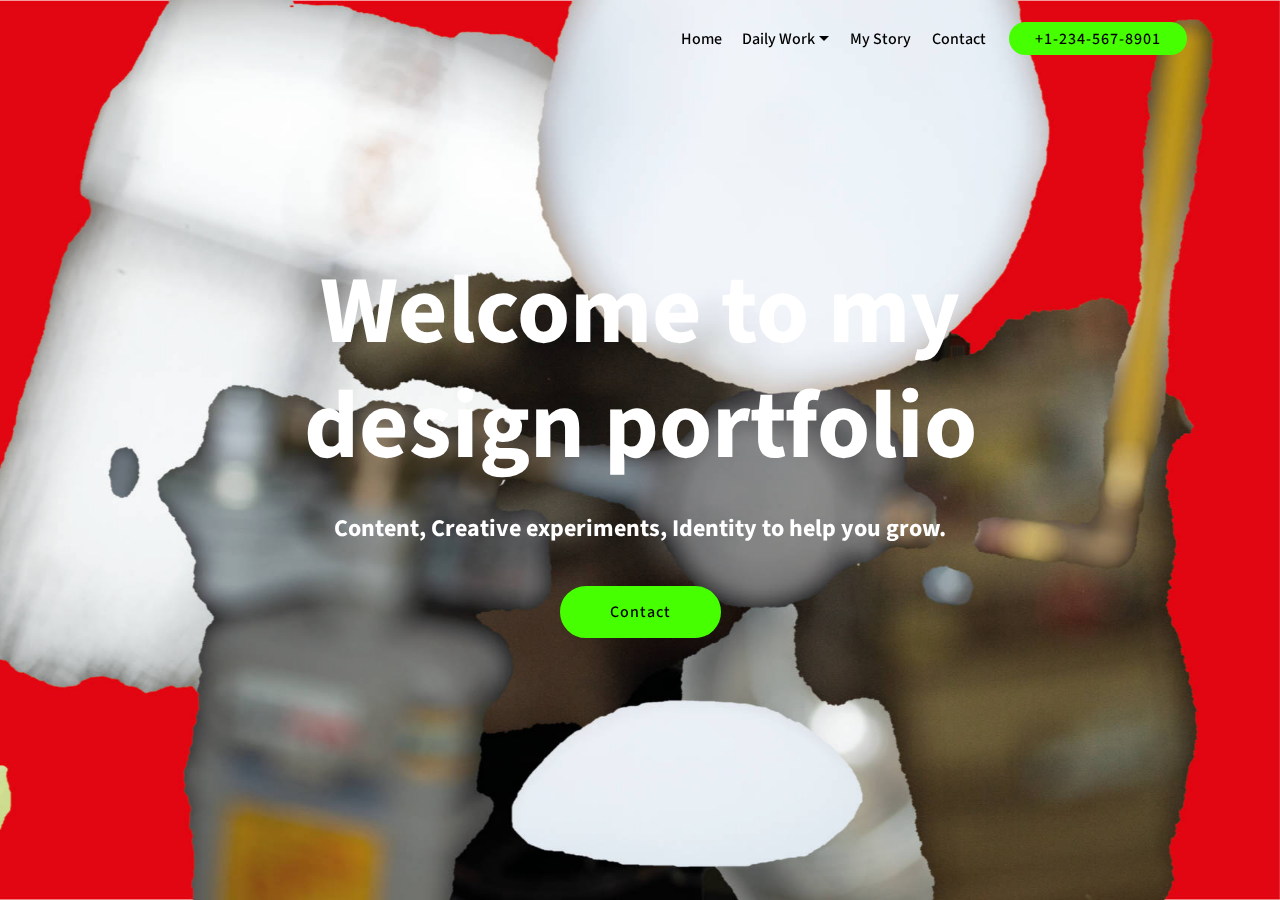
==== index.html @ eb0213bf "create github pages" ====
<!DOCTYPE html>
<html >
<head>
  <!-- Site made with Mobirise Website Builder v4.9.3, https://mobirise.com -->
  <meta charset="UTF-8">
  <meta http-equiv="X-UA-Compatible" content="IE=edge">
  <meta name="generator" content="Mobirise v4.9.3, mobirise.com">
  <meta name="viewport" content="width=device-width, initial-scale=1, minimum-scale=1">
  <link rel="shortcut icon" href="assets/images/logo2.png" type="image/x-icon">
  <meta name="description" content="">
  <title>Home</title>
  <link rel="stylesheet" href="assets/web/assets/mobirise-icons/mobirise-icons.css">
  <link rel="stylesheet" href="assets/tether/tether.min.css">
  <link rel="stylesheet" href="assets/bootstrap/css/bootstrap.min.css">
  <link rel="stylesheet" href="assets/bootstrap/css/bootstrap-grid.min.css">
  <link rel="stylesheet" href="assets/bootstrap/css/bootstrap-reboot.min.css">
  <link rel="stylesheet" href="assets/dropdown/css/style.css">
  <link rel="stylesheet" href="assets/gdpr-plugin/gdpr-styles.css">
  <link rel="stylesheet" href="assets/theme/css/style.css">
  <link rel="stylesheet" href="assets/mobirise/css/mbr-additional.css" type="text/css">
  
  
  
</head>
<body>

<!-- Google Analytics -->
<!-- Global site tag (gtag.js) - Google Analytics -->
<script async src="https://www.googletagmanager.com/gtag/js?id=UA-135306387-1"></script>
<script>
  window.dataLayer = window.dataLayer || [];
  function gtag(){dataLayer.push(arguments);}
  gtag('js', new Date());

  gtag('config', 'UA-135306387-1');
</script>

<!-- /Google Analytics -->


  <section class="menu cid-rhWW0DBLF9" once="menu" id="menu2-0">

    

    <nav class="navbar navbar-expand beta-menu navbar-dropdown align-items-center navbar-fixed-top navbar-toggleable-sm bg-color transparent">
        <button class="navbar-toggler navbar-toggler-right" type="button" data-toggle="collapse" data-target="#navbarSupportedContent" aria-controls="navbarSupportedContent" aria-expanded="false" aria-label="Toggle navigation">
            <div class="hamburger">
                <span></span>
                <span></span>
                <span></span>
                <span></span>
            </div>
        </button>
        <div class="menu-logo">
            <div class="navbar-brand">
                
                
            </div>
        </div>
        <div class="collapse navbar-collapse" id="navbarSupportedContent">
            <ul class="navbar-nav nav-dropdown navbar-nav-top-padding" data-app-modern-menu="true"><li class="nav-item"><a class="nav-link link text-black display-7" href="index.html">Home</a></li><li class="nav-item dropdown">
                    <a class="nav-link link text-black dropdown-toggle display-7" href="https://mobirise.co" data-toggle="dropdown-submenu" aria-expanded="false">
                        Daily Work</a><div class="dropdown-menu"><a class="text-black dropdown-item display-7" href="poster.html">Poster</a><a class="text-black dropdown-item display-7" href="https://mobirise.co">Identity<br></a><a class="text-black dropdown-item display-7" href="https://mobirise.co">Typography<br></a><a class="text-black dropdown-item display-7" href="https://mobirise.co">Photography<br></a><a class="text-black dropdown-item display-7" href="https://mobirise.co">Layout<br></a></div>
                </li>
                <li class="nav-item">
                    <a class="nav-link link text-black display-7" href="page3.html">My Story</a>
                </li><li class="nav-item"><a class="nav-link link text-black display-7" href="https://mobirise.co">
                        Contact</a></li></ul>
            <div class="navbar-buttons mbr-section-btn"><a class="btn btn-sm btn-primary display-4" href="tel:+1-234-567-8901">
                    
                    +1-234-567-8901
                </a></div>
        </div>
    </nav>
</section>

<section class="engine"><a href="https://mobirise.info/l">free web templates</a></section><section class="cid-rhWW3cuciW mbr-fullscreen mbr-parallax-background" id="header2-1">

    

    

    <div class="container align-center">
        <div class="row justify-content-md-center">
            <div class="mbr-white col-md-10">
                <h1 class="mbr-section-title mbr-bold pb-3 mbr-fonts-style display-1">
                    Welcome to my design portfolio</h1>
                
                <p class="mbr-text pb-3 mbr-fonts-style display-5"><strong>Content, Creative experiments, Identity to help you grow.</strong></p>
                <div class="mbr-section-btn"><a class="btn btn-md btn-primary display-4" href="https://mobirise.co">Contact<br></a></div>
            </div>
        </div>
    </div>
    
</section>


  <script src="assets/web/assets/jquery/jquery.min.js"></script>
  <script src="assets/popper/popper.min.js"></script>
  <script src="assets/tether/tether.min.js"></script>
  <script src="assets/bootstrap/js/bootstrap.min.js"></script>
  <script src="assets/smoothscroll/smooth-scroll.js"></script>
  <script src="assets/cookies-alert-plugin/cookies-alert-core.js"></script>
  <script src="assets/cookies-alert-plugin/cookies-alert-script.js"></script>
  <script src="assets/dropdown/js/script.min.js"></script>
  <script src="assets/touchswipe/jquery.touch-swipe.min.js"></script>
  <script src="assets/parallax/jarallax.min.js"></script>
  <script src="assets/theme/js/script.js"></script>
  
  
<input name="cookieData" type="hidden" data-cookie-text="We use cookies to give you the best experience. Read our <a href='privacy.html'>cookie policy</a>.">
  </body>
</html>
---- assets/web/assets/mobirise-icons/mobirise-icons.css ----
@font-face {
  font-family: 'MobiriseIcons';
  src:  url('mobirise-icons.eot?spat4u');
  src:  url('mobirise-icons.eot?spat4u#iefix') format('embedded-opentype'),
    url('mobirise-icons.ttf?spat4u') format('truetype'),
    url('mobirise-icons.woff?spat4u') format('woff'),
    url('mobirise-icons.svg?spat4u#MobiriseIcons') format('svg');
  font-weight: normal;
  font-style: normal;
}

[class^="mbri-"], [class*=" mbri-"] {
  /* use !important to prevent issues with browser extensions that change fonts */
  font-family: MobiriseIcons !important;
  speak: none;
  font-style: normal;
  font-weight: normal;
  font-variant: normal;
  text-transform: none;
  line-height: 1;

  /* Better Font Rendering =========== */
  -webkit-font-smoothing: antialiased;
  -moz-osx-font-smoothing: grayscale;
}

.mbri-add-submenu:before {
  content: "\e900";
}
.mbri-alert:before {
  content: "\e901";
}
.mbri-align-center:before {
  content: "\e902";
}
.mbri-align-justify:before {
  content: "\e903";
}
.mbri-align-left:before {
  content: "\e904";
}
.mbri-align-right:before {
  content: "\e905";
}
.mbri-android:before {
  content: "\e906";
}
.mbri-apple:before {
  content: "\e907";
}
.mbri-arrow-down:before {
  content: "\e908";
}
.mbri-arrow-next:before {
  content: "\e909";
}
.mbri-arrow-prev:before {
  content: "\e90a";
}
.mbri-arrow-up:before {
  content: "\e90b";
}
.mbri-bold:before {
  content: "\e90c";
}
.mbri-bookmark:before {
  content: "\e90d";
}
.mbri-bootstrap:before {
  content: "\e90e";
}
.mbri-briefcase:before {
  content: "\e90f";
}
.mbri-browse:before {
  content: "\e910";
}
.mbri-bulleted-list:before {
  content: "\e911";
}
.mbri-calendar:before {
  content: "\e912";
}
.mbri-camera:before {
  content: "\e913";
}
.mbri-cart-add:before {
  content: "\e914";
}
.mbri-cart-full:before {
  content: "\e915";
}
.mbri-cash:before {
  content: "\e916";
}
.mbri-change-style:before {
  content: "\e917";
}
.mbri-chat:before {
  content: "\e918";
}
.mbri-clock:before {
  content: "\e919";
}
.mbri-close:before {
  content: "\e91a";
}
.mbri-cloud:before {
  content: "\e91b";
}
.mbri-code:before {
  content: "\e91c";
}
.mbri-contact-form:before {
  content: "\e91d";
}
.mbri-credit-card:before {
  content: "\e91e";
}
.mbri-cursor-click:before {
  content: "\e91f";
}
.mbri-cust-feedback:before {
  content: "\e920";
}
.mbri-database:before {
  content: "\e921";
}
.mbri-delivery:before {
  content: "\e922";
}
.mbri-desktop:before {
  content: "\e923";
}
.mbri-devices:before {
  content: "\e924";
}
.mbri-down:before {
  content: "\e925";
}
.mbri-download:before {
  content: "\e989";
}
.mbri-drag-n-drop:before {
  content: "\e927";
}
.mbri-drag-n-drop2:before {
  content: "\e928";
}
.mbri-edit:before {
  content: "\e929";
}
.mbri-edit2:before {
  content: "\e92a";
}
.mbri-error:before {
  content: "\e92b";
}
.mbri-extension:before {
  content: "\e92c";
}
.mbri-features:before {
  content: "\e92d";
}
.mbri-file:before {
  content: "\e92e";
}
.mbri-flag:before {
  content: "\e92f";
}
.mbri-folder:before {
  content: "\e930";
}
.mbri-gift:before {
  content: "\e931";
}
.mbri-github:before {
  content: "\e932";
}
.mbri-globe:before {
  content: "\e933";
}
.mbri-globe-2:before {
  content: "\e934";
}
.mbri-growing-chart:before {
  content: "\e935";
}
.mbri-hearth:before {
  content: "\e936";
}
.mbri-help:before {
  content: "\e937";
}
.mbri-home:before {
  content: "\e938";
}
.mbri-hot-cup:before {
  content: "\e939";
}
.mbri-idea:before {
  content: "\e93a";
}
.mbri-image-gallery:before {
  content: "\e93b";
}
.mbri-image-slider:before {
  content: "\e93c";
}
.mbri-info:before {
  content: "\e93d";
}
.mbri-italic:before {
  content: "\e93e";
}
.mbri-key:before {
  content: "\e93f";
}
.mbri-laptop:before {
  content: "\e940";
}
.mbri-layers:before {
  content: "\e941";
}
.mbri-left-right:before {
  content: "\e942";
}
.mbri-left:before {
  content: "\e943";
}
.mbri-letter:before {
  content: "\e944";
}
.mbri-like:before {
  content: "\e945";
}
.mbri-link:before {
  content: "\e946";
}
.mbri-lock:before {
  content: "\e947";
}
.mbri-login:before {
  content: "\e948";
}
.mbri-logout:before {
  content: "\e949";
}
.mbri-magic-stick:before {
  content: "\e94a";
}
.mbri-map-pin:before {
  content: "\e94b";
}
.mbri-menu:before {
  content: "\e94c";
}
.mbri-mobile:before {
  content: "\e94d";
}
.mbri-mobile2:before {
  content: "\e94e";
}
.mbri-mobirise:before {
  content: "\e94f";
}
.mbri-more-horizontal:before {
  content: "\e950";
}
.mbri-more-vertical:before {
  content: "\e951";
}
.mbri-music:before {
  content: "\e952";
}
.mbri-new-file:before {
  content: "\e953";
}
.mbri-numbered-list:before {
  content: "\e954";
}
.mbri-opened-folder:before {
  content: "\e955";
}
.mbri-pages:before {
  content: "\e956";
}
.mbri-paper-plane:before {
  content: "\e957";
}
.mbri-paperclip:before {
  content: "\e958";
}
.mbri-photo:before {
  content: "\e959";
}
.mbri-photos:before {
  content: "\e95a";
}
.mbri-pin:before {
  content: "\e95b";
}
.mbri-play:before {
  content: "\e95c";
}
.mbri-plus:before {
  content: "\e95d";
}
.mbri-preview:before {
  content: "\e95e";
}
.mbri-print:before {
  content: "\e95f";
}
.mbri-protect:before {
  content: "\e960";
}
.mbri-question:before {
  content: "\e961";
}
.mbri-quote-left:before {
  content: "\e962";
}
.mbri-quote-right:before {
  content: "\e963";
}
.mbri-refresh:before {
  content: "\e964";
}
.mbri-responsive:before {
  content: "\e965";
}
.mbri-right:before {
  content: "\e966";
}
.mbri-rocket:before {
  content: "\e967";
}
.mbri-sad-face:before {
  content: "\e968";
}
.mbri-sale:before {
  content: "\e969";
}
.mbri-save:before {
  content: "\e96a";
}
.mbri-search:before {
  content: "\e96b";
}
.mbri-setting:before {
  content: "\e96c";
}
.mbri-setting2:before {
  content: "\e96d";
}
.mbri-setting3:before {
  content: "\e96e";
}
.mbri-share:before {
  content: "\e96f";
}
.mbri-shopping-bag:before {
  content: "\e970";
}
.mbri-shopping-basket:before {
  content: "\e971";
}
.mbri-shopping-cart:before {
  content: "\e972";
}
.mbri-sites:before {
  content: "\e973";
}
.mbri-smile-face:before {
  content: "\e974";
}
.mbri-speed:before {
  content: "\e975";
}
.mbri-star:before {
  content: "\e976";
}
.mbri-success:before {
  content: "\e977";
}
.mbri-sun:before {
  content: "\e978";
}
.mbri-sun2:before {
  content: "\e979";
}
.mbri-tablet:before {
  content: "\e97a";
}
.mbri-tablet-vertical:before {
  content: "\e97b";
}
.mbri-target:before {
  content: "\e97c";
}
.mbri-timer:before {
  content: "\e97d";
}
.mbri-to-ftp:before {
  content: "\e97e";
}
.mbri-to-local-drive:before {
  content: "\e97f";
}
.mbri-touch-swipe:before {
  content: "\e980";
}
.mbri-touch:before {
  content: "\e981";
}
.mbri-trash:before {
  content: "\e982";
}
.mbri-underline:before {
  content: "\e983";
}
.mbri-unlink:before {
  content: "\e984";
}
.mbri-unlock:before {
  content: "\e985";
}
.mbri-up-down:before {
  content: "\e986";
}
.mbri-up:before {
  content: "\e987";
}
.mbri-update:before {
  content: "\e988";
}
.mbri-upload:before {
 content: "\e926"; 
}
.mbri-user:before {
  content: "\e98a";
}
.mbri-user2:before {
  content: "\e98b";
}
.mbri-users:before {
  content: "\e98c";
}
.mbri-video:before {
  content: "\e98d";
}
.mbri-video-play:before {
  content: "\e98e";
}
.mbri-watch:before {
  content: "\e98f";
}
.mbri-website-theme:before {
  content: "\e990";
}
.mbri-wifi:before {
  content: "\e991";
}
.mbri-windows:before {
  content: "\e992";
}
.mbri-zoom-out:before {
  content: "\e993";
}
.mbri-redo:before {
  content: "\e994";
}
.mbri-undo:before {
  content: "\e995";
}
---- assets/dropdown/css/style.css ----
.navbar-dropdown {
  left: 0;
  padding: 0;
  position: absolute;
  right: 0;
  top: 0;
  transition: all 0.45s ease;
  z-index: 1030;
  background: #282828; }
  .navbar-dropdown .navbar-logo {
    margin-right: 0.8rem;
    transition: margin 0.3s ease-in-out;
    vertical-align: middle; }
    .navbar-dropdown .navbar-logo img {
      height: 3.125rem;
      transition: all 0.3s ease-in-out; }
    .navbar-dropdown .navbar-logo.mbr-iconfont {
      font-size: 3.125rem;
      line-height: 3.125rem; }
  .navbar-dropdown .navbar-caption {
    font-weight: 700;
    white-space: normal;
    vertical-align: -4px;
    line-height: 3.125rem !important; }
    .navbar-dropdown .navbar-caption, .navbar-dropdown .navbar-caption:hover {
      color: inherit;
      text-decoration: none; }
  .navbar-dropdown .mbr-iconfont + .navbar-caption {
    vertical-align: -1px; }
  .navbar-dropdown.navbar-fixed-top {
    position: fixed; }
  .navbar-dropdown .navbar-brand span {
    vertical-align: -4px; }
  .navbar-dropdown.bg-color.transparent {
    background: none; }
  .navbar-dropdown.navbar-short .navbar-brand {
    padding: 0.625rem 0; }
    .navbar-dropdown.navbar-short .navbar-brand span {
      vertical-align: -1px; }
  .navbar-dropdown.navbar-short .navbar-caption {
    line-height: 2.375rem !important;
    vertical-align: -2px; }
  .navbar-dropdown.navbar-short .navbar-logo {
    margin-right: 0.5rem; }
    .navbar-dropdown.navbar-short .navbar-logo img {
      height: 2.375rem; }
    .navbar-dropdown.navbar-short .navbar-logo.mbr-iconfont {
      font-size: 2.375rem;
      line-height: 2.375rem; }
  .navbar-dropdown.navbar-short .mbr-table-cell {
    height: 3.625rem; }
  .navbar-dropdown .navbar-close {
    left: 0.6875rem;
    position: fixed;
    top: 0.75rem;
    z-index: 1000; }
  .navbar-dropdown .hamburger-icon {
    content: "";
    display: inline-block;
    vertical-align: middle;
    width: 16px;
    -webkit-box-shadow: 0 -6px 0 1px #282828,0 0 0 1px #282828,0 6px 0 1px #282828;
    -moz-box-shadow: 0 -6px 0 1px #282828,0 0 0 1px #282828,0 6px 0 1px #282828;
    box-shadow: 0 -6px 0 1px #282828,0 0 0 1px #282828,0 6px 0 1px #282828; }

.dropdown-menu .dropdown-toggle[data-toggle="dropdown-submenu"]::after {
  border-bottom: 0.35em solid transparent;
  border-left: 0.35em solid;
  border-right: 0;
  border-top: 0.35em solid transparent;
  margin-left: 0.3rem; }

.dropdown-menu .dropdown-item:focus {
  outline: 0; }

.nav-dropdown {
  font-size: 0.75rem;
  font-weight: 500;
  height: auto !important; }
  .nav-dropdown .nav-btn {
    padding-left: 1rem; }
  .nav-dropdown .link {
    margin: .667em 1.667em;
    font-weight: 500;
    padding: 0;
    transition: color .2s ease-in-out; }
    .nav-dropdown .link.dropdown-toggle {
      margin-right: 2.583em; }
      .nav-dropdown .link.dropdown-toggle::after {
        margin-left: .25rem;
        border-top: 0.35em solid;
        border-right: 0.35em solid transparent;
        border-left: 0.35em solid transparent;
        border-bottom: 0; }
      .nav-dropdown .link.dropdown-toggle[aria-expanded="true"] {
        margin: 0;
        padding: 0.667em 3.263em  0.667em 1.667em; }
  .nav-dropdown .link::after,
  .nav-dropdown .dropdown-item::after {
    color: inherit; }
  .nav-dropdown .btn {
    font-size: 0.75rem;
    font-weight: 700;
    letter-spacing: 0;
    margin-bottom: 0;
    padding-left: 1.25rem;
    padding-right: 1.25rem; }
  .nav-dropdown .dropdown-menu {
    border-radius: 0;
    border: 0;
    left: 0;
    margin: 0;
    padding-bottom: 1.25rem;
    padding-top: 1.25rem;
    position: relative; }
  .nav-dropdown .dropdown-submenu {
    margin-left: 0.125rem;
    top: 0; }
  .nav-dropdown .dropdown-item {
    font-weight: 500;
    line-height: 2;
    padding: 0.3846em 4.615em 0.3846em 1.5385em;
    position: relative;
    transition: color .2s ease-in-out, background-color .2s ease-in-out; }
    .nav-dropdown .dropdown-item::after {
      margin-top: -0.3077em;
      position: absolute;
      right: 1.1538em;
      top: 50%; }
    .nav-dropdown .dropdown-item:focus, .nav-dropdown .dropdown-item:hover {
      background: none; }

@media (max-width: 767px) {
  .nav-dropdown.navbar-toggleable-sm {
    bottom: 0;
    display: none;
    left: 0;
    overflow-x: hidden;
    position: fixed;
    top: 0;
    transform: translateX(-100%);
    -ms-transform: translateX(-100%);
    -webkit-transform: translateX(-100%);
    width: 18.75rem;
    z-index: 999; } }
.nav-dropdown.navbar-toggleable-xl {
  bottom: 0;
  display: none;
  left: 0;
  overflow-x: hidden;
  position: fixed;
  top: 0;
  transform: translateX(-100%);
  -ms-transform: translateX(-100%);
  -webkit-transform: translateX(-100%);
  width: 18.75rem;
  z-index: 999; }

.nav-dropdown-sm {
  display: block !important;
  overflow-x: hidden;
  overflow: auto;
  padding-top: 3.875rem; }
  .nav-dropdown-sm::after {
    content: "";
    display: block;
    height: 3rem;
    width: 100%; }
  .nav-dropdown-sm.collapse.in ~ .navbar-close {
    display: block !important; }
  .nav-dropdown-sm.collapsing, .nav-dropdown-sm.collapse.in {
    transform: translateX(0);
    -ms-transform: translateX(0);
    -webkit-transform: translateX(0);
    transition: all 0.25s ease-out;
    -webkit-transition: all 0.25s ease-out;
    background: #282828; }
  .nav-dropdown-sm.collapsing[aria-expanded="false"] {
    transform: translateX(-100%);
    -ms-transform: translateX(-100%);
    -webkit-transform: translateX(-100%); }
  .nav-dropdown-sm .nav-item {
    display: block;
    margin-left: 0 !important;
    padding-left: 0; }
  .nav-dropdown-sm .link,
  .nav-dropdown-sm .dropdown-item {
    border-top: 1px dotted rgba(255, 255, 255, 0.1);
    font-size: 0.8125rem;
    line-height: 1.6;
    margin: 0 !important;
    padding: 0.875rem 2.4rem 0.875rem 1.5625rem !important;
    position: relative;
    white-space: normal; }
    .nav-dropdown-sm .link:focus, .nav-dropdown-sm .link:hover,
    .nav-dropdown-sm .dropdown-item:focus,
    .nav-dropdown-sm .dropdown-item:hover {
      background: rgba(0, 0, 0, 0.2) !important;
      color: #c0a375; }
  .nav-dropdown-sm .nav-btn {
    position: relative;
    padding: 1.5625rem 1.5625rem 0 1.5625rem; }
    .nav-dropdown-sm .nav-btn::before {
      border-top: 1px dotted rgba(255, 255, 255, 0.1);
      content: "";
      left: 0;
      position: absolute;
      top: 0;
      width: 100%; }
    .nav-dropdown-sm .nav-btn + .nav-btn {
      padding-top: 0.625rem; }
      .nav-dropdown-sm .nav-btn + .nav-btn::before {
        display: none; }
  .nav-dropdown-sm .btn {
    padding: 0.625rem 0; }
  .nav-dropdown-sm .dropdown-toggle[data-toggle="dropdown-submenu"]::after {
    margin-left: .25rem;
    border-top: 0.35em solid;
    border-right: 0.35em solid transparent;
    border-left: 0.35em solid transparent;
    border-bottom: 0; }
  .nav-dropdown-sm .dropdown-toggle[data-toggle="dropdown-submenu"][aria-expanded="true"]::after {
    border-top: 0;
    border-right: 0.35em solid transparent;
    border-left: 0.35em solid transparent;
    border-bottom: 0.35em solid; }
  .nav-dropdown-sm .dropdown-menu {
    margin: 0;
    padding: 0;
    position: relative;
    top: 0;
    left: 0;
    width: 100%;
    border: 0;
    float: none;
    border-radius: 0;
    background: none; }
  .nav-dropdown-sm .dropdown-submenu {
    left: 100%;
    margin-left: 0.125rem;
    margin-top: -1.25rem;
    top: 0; }

.navbar-toggleable-sm .nav-dropdown .dropdown-menu {
  position: absolute; }

.navbar-toggleable-sm .nav-dropdown .dropdown-submenu {
  left: 100%;
  margin-left: 0.125rem;
  margin-top: -1.25rem;
  top: 0; }

.navbar-toggleable-sm.opened .nav-dropdown .dropdown-menu {
  position: relative; }

.navbar-toggleable-sm.opened .nav-dropdown .dropdown-submenu {
  left: 0;
  margin-left: 00rem;
  margin-top: 0rem;
  top: 0; }

.is-builder .nav-dropdown.collapsing {
  transition: none !important; }

/*# sourceMappingURL=style.css.map */
---- assets/gdpr-plugin/gdpr-styles.css ----
.gdpr-block {
    padding: 10px 0;
    font-size: 14px;
    display: block;
    text-align: center;
}
.gdpr-block.covert {
	display: none;
}
.gdpr-block label input {
    width: 15px;
    margin-right: 10px;
    vertical-align: middle;
}
.gdpr-block label {
    color: #a7a7a7;
    vertical-align: middle;
    user-select: none;
    margin-bottom: 0;
    display: inline;
}
---- assets/theme/css/style.css ----
/*!
 * Mobirise v4 theme (https://mobirise.com/)
 * Copyright 2017 Mobirise
 */
section {
  background-color: #eeeeee; }

section,
.container,
.container-fluid {
  position: relative;
  word-wrap: break-word; }

a.mbr-iconfont:hover {
  text-decoration: none; }

.article .lead p, .article .lead ul, .article .lead ol, .article .lead pre, .article .lead blockquote {
  margin-bottom: 0; }

a {
  font-style: normal;
  font-weight: 400;
  cursor: pointer; }
  a, a:hover {
    text-decoration: none; }

figure {
  margin-bottom: 0; }

body {
  color: #232323; }

h1, h2, h3, h4, h5, h6,
.h1, .h2, .h3, .h4, .h5, .h6,
.display-1, .display-2, .display-3, .display-4 {
  line-height: 1;
  word-break: break-word;
  word-wrap: break-word; }

b, strong {
  font-weight: bold; }

blockquote {
  padding: 10px 0 10px 20px;
  position: relative;
  border-left: 2px solid;
  border-color: #ff3366; }

input:-webkit-autofill, input:-webkit-autofill:hover, input:-webkit-autofill:focus, input:-webkit-autofill:active {
  transition-delay: 9999s;
  transition-property: background-color, color; }

textarea[type="hidden"] {
  display: none; }

body {
  position: relative; }

section {
  background-position: 50% 50%;
  background-repeat: no-repeat;
  background-size: cover; }
  section .mbr-background-video,
  section .mbr-background-video-preview {
    position: absolute;
    bottom: 0;
    left: 0;
    right: 0;
    top: 0; }

.hidden {
  visibility: hidden; }

.mbr-z-index20 {
  z-index: 20; }

/*! Base colors */
.mbr-white {
  color: #ffffff; }

.mbr-black {
  color: #000000; }

.mbr-bg-white {
  background-color: #ffffff; }

.mbr-bg-black {
  background-color: #000000; }

/*! Text-aligns */
.align-left {
  text-align: left; }

.align-center {
  text-align: center; }

.align-right {
  text-align: right; }

@media (max-width: 767px) {
  .align-left, .align-center, .align-right, .mbr-section-btn, .mbr-section-title {
    text-align: center; } }
/*! Font-weight  */
.mbr-light {
  font-weight: 300; }

.mbr-regular {
  font-weight: 400; }

.mbr-semibold {
  font-weight: 500; }

.mbr-bold {
  font-weight: 700; }

/*! Media  */
.media-size-item {
  -webkit-flex: 1 1 auto;
  -moz-flex: 1 1 auto;
  -ms-flex: 1 1 auto;
  -o-flex: 1 1 auto;
  flex: 1 1 auto; }

.media-content {
  -webkit-flex-basis: 100%;
  flex-basis: 100%; }

.media-container-row {
  display: -ms-flexbox;
  display: -webkit-flex;
  display: flex;
  -webkit-flex-direction: row;
  -ms-flex-direction: row;
  flex-direction: row;
  -webkit-flex-wrap: wrap;
  -ms-flex-wrap: wrap;
  flex-wrap: wrap;
  -webkit-justify-content: center;
  -ms-flex-pack: center;
  justify-content: center;
  -webkit-align-content: center;
  -ms-flex-line-pack: center;
  align-content: center;
  -webkit-align-items: start;
  -ms-flex-align: start;
  align-items: start; }
  .media-container-row .media-size-item {
    width: 400px; }

.media-container-column {
  display: -ms-flexbox;
  display: -webkit-flex;
  display: flex;
  -webkit-flex-direction: column;
  -ms-flex-direction: column;
  flex-direction: column;
  -webkit-flex-wrap: wrap;
  -ms-flex-wrap: wrap;
  flex-wrap: wrap;
  -webkit-justify-content: center;
  -ms-flex-pack: center;
  justify-content: center;
  -webkit-align-content: center;
  -ms-flex-line-pack: center;
  align-content: center;
  -webkit-align-items: stretch;
  -ms-flex-align: stretch;
  align-items: stretch; }
  .media-container-column > * {
    width: 100%; }

@media (min-width: 992px) {
  .media-container-row {
    -webkit-flex-wrap: nowrap;
    -ms-flex-wrap: nowrap;
    flex-wrap: nowrap; } }
figure {
  overflow: hidden; }

figure[mbr-media-size] {
  transition: width 0.1s; }

.mbr-figure img, .mbr-figure iframe {
  display: block;
  width: 100%; }

.card {
  background-color: transparent;
  border: none; }

.card-img {
  text-align: center;
  flex-shrink: 0;
  -webkit-flex-shrink: 0; }

.media {
  max-width: 100%;
  margin: 0 auto; }

.mbr-figure {
  -ms-flex-item-align: center;
  -ms-grid-row-align: center;
  -webkit-align-self: center;
  align-self: center; }

.media-container > div {
  max-width: 100%; }

.mbr-figure img, .card-img img {
  width: 100%; }

@media (max-width: 991px) {
  .media-size-item {
    width: auto !important; }

  .media {
    width: auto; }

  .mbr-figure {
    width: 100% !important; } }
/*! Buttons */
.mbr-section-btn {
  margin-left: -.25rem;
  margin-right: -.25rem;
  font-size: 0; }

nav .mbr-section-btn {
  margin-left: 0rem;
  margin-right: 0rem; }

/*! Btn icon margin */
.btn .mbr-iconfont, .btn.btn-sm .mbr-iconfont {
  cursor: pointer;
  margin-right: 0.5rem; }

.btn.btn-md .mbr-iconfont, .btn.btn-md .mbr-iconfont {
  margin-right: 0.8rem; }

.mbr-regular {
  font-weight: 400; }

.mbr-semibold {
  font-weight: 500; }

.mbr-bold {
  font-weight: 700; }

[type="submit"] {
  -webkit-appearance: none; }

/*! Full-screen */
.mbr-fullscreen .mbr-overlay {
  min-height: 100vh; }

.mbr-fullscreen {
  display: flex;
  display: -webkit-flex;
  display: -moz-flex;
  display: -ms-flex;
  display: -o-flex;
  align-items: center;
  -webkit-align-items: center;
  min-height: 100vh;
  padding-top: 3rem;
  padding-bottom: 3rem; }

/*! Map */
.map {
  height: 25rem;
  position: relative; }
  .map iframe {
    width: 100%;
    height: 100%; }

/* Form */
.form-asterisk {
  font-family: initial;
  position: absolute;
  top: -2px;
  font-weight: normal; }

/*! Scroll to top arrow */
.mbr-arrow-up {
  bottom: 25px;
  right: 90px;
  position: fixed;
  text-align: right;
  z-index: 5000;
  color: #ffffff;
  font-size: 32px;
  transform: rotate(180deg);
  -webkit-transform: rotate(180deg); }

.mbr-arrow-up a {
  background: rgba(0, 0, 0, 0.2);
  border-radius: 3px;
  color: #fff;
  display: inline-block;
  height: 60px;
  width: 60px;
  outline-style: none !important;
  position: relative;
  text-decoration: none;
  transition: all .3s ease-in-out;
  cursor: pointer;
  text-align: center; }
  .mbr-arrow-up a:hover {
    background-color: rgba(0, 0, 0, 0.4); }
  .mbr-arrow-up a i {
    line-height: 60px; }

.mbr-arrow-up-icon {
  display: block;
  color: #fff; }

.mbr-arrow-up-icon::before {
  content: "\203a";
  display: inline-block;
  font-family: serif;
  font-size: 32px;
  line-height: 1;
  font-style: normal;
  position: relative;
  top: 6px;
  left: -4px;
  -webkit-transform: rotate(-90deg);
  transform: rotate(-90deg); }

/*! Arrow Down */
.mbr-arrow {
  position: absolute;
  bottom: 45px;
  left: 50%;
  width: 60px;
  height: 60px;
  cursor: pointer;
  background-color: rgba(80, 80, 80, 0.5);
  border-radius: 50%;
  -webkit-transform: translateX(-50%);
  transform: translateX(-50%); }
  .mbr-arrow > a {
    display: inline-block;
    text-decoration: none;
    outline-style: none;
    -webkit-animation: arrowdown 1.7s ease-in-out infinite;
    animation: arrowdown 1.7s ease-in-out infinite; }
    .mbr-arrow > a > i {
      position: absolute;
      top: -2px;
      left: 15px;
      font-size: 2rem; }

@keyframes arrowdown {
  0% {
    transform: translateY(0px);
    -webkit-transform: translateY(0px); }
  50% {
    transform: translateY(-5px);
    -webkit-transform: translateY(-5px); }
  100% {
    transform: translateY(0px);
    -webkit-transform: translateY(0px); } }
@-webkit-keyframes arrowdown {
  0% {
    transform: translateY(0px);
    -webkit-transform: translateY(0px); }
  50% {
    transform: translateY(-5px);
    -webkit-transform: translateY(-5px); }
  100% {
    transform: translateY(0px);
    -webkit-transform: translateY(0px); } }
@media (max-width: 500px) {
  .mbr-arrow-up {
    left: 50%;
    right: auto;
    transform: translateX(-50%) rotate(180deg);
    -webkit-transform: translateX(-50%) rotate(180deg); } }
/*Gradients animation*/
@keyframes gradient-animation {
  from {
    background-position: 0% 100%;
    animation-timing-function: ease-in-out; }
  to {
    background-position: 100% 0%;
    animation-timing-function: ease-in-out; } }
@-webkit-keyframes gradient-animation {
  from {
    background-position: 0% 100%;
    animation-timing-function: ease-in-out; }
  to {
    background-position: 100% 0%;
    animation-timing-function: ease-in-out; } }
.bg-gradient {
  background-size: 200% 200%;
  animation: gradient-animation 5s infinite alternate;
  -webkit-animation: gradient-animation 5s infinite alternate; }

.menu .navbar-brand {
  display: -webkit-flex; }
  .menu .navbar-brand span {
    display: flex;
    display: -webkit-flex; }
  .menu .navbar-brand .navbar-caption-wrap {
    display: -webkit-flex; }
  .menu .navbar-brand .navbar-logo img {
    display: -webkit-flex; }
@media (min-width: 768px) and (max-width: 991px) {
  .menu .navbar-toggleable-sm .navbar-nav {
    display: -webkit-box;
    display: -webkit-flex;
    display: -ms-flexbox; } }
@media (min-width: 992px) {
  .menu .navbar-nav.nav-dropdown {
    display: -webkit-flex; }
  .menu .navbar-toggleable-sm .navbar-collapse {
    display: -webkit-flex !important; } }
@media (max-width: 767px) {
  .menu .navbar-collapse {
    overflow-y: auto;
    max-height: 80vh; }
  .menu .dropdown-menu {
    max-height: 60vh;
    overflow-y: auto; } }

.navbar {
  display: -webkit-flex;
  -webkit-flex-wrap: wrap;
  -webkit-align-items: center;
  -webkit-justify-content: space-between; }

.navbar-collapse {
  -webkit-flex-basis: 100%;
  -webkit-flex-grow: 1;
  -webkit-align-items: center; }

.nav-dropdown .link {
  padding: .667em 1.667em !important;
  margin: 0 !important; }

.nav {
  display: -webkit-flex;
  -webkit-flex-wrap: wrap; }

.row {
  display: -webkit-flex;
  -webkit-flex-wrap: wrap; }

.justify-content-center {
  -webkit-justify-content: center; }

.form-inline {
  display: -webkit-flex;
  -webkit-flex-flow: row wrap;
  -webkit-align-items: center; }

.card-wrapper {
  -webkit-flex: 1; }

.carousel-control {
  z-index: 10;
  display: -webkit-flex;
  -webkit-align-items: center;
  -webkit-justify-content: center; }

.carousel-controls {
  display: -webkit-flex; }

.media {
  display: -webkit-flex; }

/*# sourceMappingURL=style.css.map */
.engine {
	position: absolute;
	text-indent: -2400px;
	text-align: center;
	padding: 0;
	top: 0;
	left: -2400px;
}
---- assets/mobirise/css/mbr-additional.css ----
@import url(https://fonts.googleapis.com/css?family=Source+Sans+Pro:200,200i,300,300i,400,400i,600,600i,700,700i,900,900i);





body {
  font-style: normal;
  line-height: 1.5;
}
.mbr-section-title {
  font-style: normal;
  line-height: 1.2;
}
.mbr-section-subtitle {
  line-height: 1.3;
}
.mbr-text {
  font-style: normal;
  line-height: 1.6;
}
.display-1 {
  font-family: 'Source Sans Pro', sans-serif;
  font-size: 6rem;
}
.display-1 > .mbr-iconfont {
  font-size: 9.6rem;
}
.display-2 {
  font-family: 'Source Sans Pro', sans-serif;
  font-size: 3rem;
}
.display-2 > .mbr-iconfont {
  font-size: 4.8rem;
}
.display-4 {
  font-family: 'Source Sans Pro', sans-serif;
  font-size: 1rem;
}
.display-4 > .mbr-iconfont {
  font-size: 1.6rem;
}
.display-5 {
  font-family: 'Source Sans Pro', sans-serif;
  font-size: 1.5rem;
}
.display-5 > .mbr-iconfont {
  font-size: 2.4rem;
}
.display-7 {
  font-family: 'Source Sans Pro', sans-serif;
  font-size: 1rem;
}
.display-7 > .mbr-iconfont {
  font-size: 1.6rem;
}
/* ---- Fluid typography for mobile devices ---- */
/* 1.4 - font scale ratio ( bootstrap == 1.42857 ) */
/* 100vw - current viewport width */
/* (48 - 20)  48 == 48rem == 768px, 20 == 20rem == 320px(minimal supported viewport) */
/* 0.65 - min scale variable, may vary */
@media (max-width: 768px) {
  .display-1 {
    font-size: 4.8rem;
    font-size: calc( 2.75rem + (6 - 2.75) * ((100vw - 20rem) / (48 - 20)));
    line-height: calc( 1.4 * (2.75rem + (6 - 2.75) * ((100vw - 20rem) / (48 - 20))));
  }
  .display-2 {
    font-size: 2.4rem;
    font-size: calc( 1.7rem + (3 - 1.7) * ((100vw - 20rem) / (48 - 20)));
    line-height: calc( 1.4 * (1.7rem + (3 - 1.7) * ((100vw - 20rem) / (48 - 20))));
  }
  .display-4 {
    font-size: 0.8rem;
    font-size: calc( 1rem + (1 - 1) * ((100vw - 20rem) / (48 - 20)));
    line-height: calc( 1.4 * (1rem + (1 - 1) * ((100vw - 20rem) / (48 - 20))));
  }
  .display-5 {
    font-size: 1.2rem;
    font-size: calc( 1.175rem + (1.5 - 1.175) * ((100vw - 20rem) / (48 - 20)));
    line-height: calc( 1.4 * (1.175rem + (1.5 - 1.175) * ((100vw - 20rem) / (48 - 20))));
  }
}
/* Buttons */
.btn {
  font-weight: 500;
  border-width: 2px;
  font-style: normal;
  letter-spacing: 1px;
  margin: .4rem .8rem;
  white-space: normal;
  -webkit-transition: all 0.3s ease-in-out;
  -moz-transition: all 0.3s ease-in-out;
  transition: all 0.3s ease-in-out;
  display: inline-flex;
  align-items: center;
  justify-content: center;
  word-break: break-word;
  -webkit-align-items: center;
  -webkit-justify-content: center;
  display: -webkit-inline-flex;
  padding: 1rem 3rem;
  border-radius: 3px;
}
.btn-sm {
  font-weight: 500;
  letter-spacing: 1px;
  -webkit-transition: all 0.3s ease-in-out;
  -moz-transition: all 0.3s ease-in-out;
  transition: all 0.3s ease-in-out;
  padding: 0.6rem 1.5rem;
  border-radius: 3px;
}
.btn-md {
  font-weight: 500;
  letter-spacing: 1px;
  margin: .4rem .8rem !important;
  -webkit-transition: all 0.3s ease-in-out;
  -moz-transition: all 0.3s ease-in-out;
  transition: all 0.3s ease-in-out;
  padding: 1rem 3rem;
  border-radius: 3px;
}
.btn-lg {
  font-weight: 500;
  letter-spacing: 1px;
  margin: .4rem .8rem !important;
  -webkit-transition: all 0.3s ease-in-out;
  -moz-transition: all 0.3s ease-in-out;
  transition: all 0.3s ease-in-out;
  padding: 1.2rem 3.2rem;
  border-radius: 3px;
}
.bg-primary {
  background-color: #46ff00 !important;
}
.bg-success {
  background-color: #f7ed4a !important;
}
.bg-info {
  background-color: #82786e !important;
}
.bg-warning {
  background-color: #879a9f !important;
}
.bg-danger {
  background-color: #b1a374 !important;
}
.btn-primary,
.btn-primary:active {
  background-color: #46ff00 !important;
  border-color: #46ff00 !important;
  color: #000000 !important;
}
.btn-primary:hover,
.btn-primary:focus,
.btn-primary.focus,
.btn-primary.active {
  color: #000000 !important;
  background-color: #31b300 !important;
  border-color: #31b300 !important;
}
.btn-primary.disabled,
.btn-primary:disabled {
  color: #000000 !important;
  background-color: #31b300 !important;
  border-color: #31b300 !important;
}
.btn-secondary,
.btn-secondary:active {
  background-color: #ff3366 !important;
  border-color: #ff3366 !important;
  color: #ffffff !important;
}
.btn-secondary:hover,
.btn-secondary:focus,
.btn-secondary.focus,
.btn-secondary.active {
  color: #ffffff !important;
  background-color: #e50039 !important;
  border-color: #e50039 !important;
}
.btn-secondary.disabled,
.btn-secondary:disabled {
  color: #ffffff !important;
  background-color: #e50039 !important;
  border-color: #e50039 !important;
}
.btn-info,
.btn-info:active {
  background-color: #82786e !important;
  border-color: #82786e !important;
  color: #ffffff !important;
}
.btn-info:hover,
.btn-info:focus,
.btn-info.focus,
.btn-info.active {
  color: #ffffff !important;
  background-color: #59524b !important;
  border-color: #59524b !important;
}
.btn-info.disabled,
.btn-info:disabled {
  color: #ffffff !important;
  background-color: #59524b !important;
  border-color: #59524b !important;
}
.btn-success,
.btn-success:active {
  background-color: #f7ed4a !important;
  border-color: #f7ed4a !important;
  color: #3f3c03 !important;
}
.btn-success:hover,
.btn-success:focus,
.btn-success.focus,
.btn-success.active {
  color: #3f3c03 !important;
  background-color: #eadd0a !important;
  border-color: #eadd0a !important;
}
.btn-success.disabled,
.btn-success:disabled {
  color: #3f3c03 !important;
  background-color: #eadd0a !important;
  border-color: #eadd0a !important;
}
.btn-warning,
.btn-warning:active {
  background-color: #879a9f !important;
  border-color: #879a9f !important;
  color: #ffffff !important;
}
.btn-warning:hover,
.btn-warning:focus,
.btn-warning.focus,
.btn-warning.active {
  color: #ffffff !important;
  background-color: #617479 !important;
  border-color: #617479 !important;
}
.btn-warning.disabled,
.btn-warning:disabled {
  color: #ffffff !important;
  background-color: #617479 !important;
  border-color: #617479 !important;
}
.btn-danger,
.btn-danger:active {
  background-color: #b1a374 !important;
  border-color: #b1a374 !important;
  color: #ffffff !important;
}
.btn-danger:hover,
.btn-danger:focus,
.btn-danger.focus,
.btn-danger.active {
  color: #ffffff !important;
  background-color: #8b7d4e !important;
  border-color: #8b7d4e !important;
}
.btn-danger.disabled,
.btn-danger:disabled {
  color: #ffffff !important;
  background-color: #8b7d4e !important;
  border-color: #8b7d4e !important;
}
.btn-white {
  color: #333333 !important;
}
.btn-white,
.btn-white:active {
  background-color: #ffffff !important;
  border-color: #ffffff !important;
  color: #808080 !important;
}
.btn-white:hover,
.btn-white:focus,
.btn-white.focus,
.btn-white.active {
  color: #808080 !important;
  background-color: #d9d9d9 !important;
  border-color: #d9d9d9 !important;
}
.btn-white.disabled,
.btn-white:disabled {
  color: #808080 !important;
  background-color: #d9d9d9 !important;
  border-color: #d9d9d9 !important;
}
.btn-black,
.btn-black:active {
  background-color: #333333 !important;
  border-color: #333333 !important;
  color: #ffffff !important;
}
.btn-black:hover,
.btn-black:focus,
.btn-black.focus,
.btn-black.active {
  color: #ffffff !important;
  background-color: #0d0d0d !important;
  border-color: #0d0d0d !important;
}
.btn-black.disabled,
.btn-black:disabled {
  color: #ffffff !important;
  background-color: #0d0d0d !important;
  border-color: #0d0d0d !important;
}
.btn-primary-outline,
.btn-primary-outline:active {
  background: none;
  border-color: #2a9900;
  color: #2a9900;
}
.btn-primary-outline:hover,
.btn-primary-outline:focus,
.btn-primary-outline.focus,
.btn-primary-outline.active {
  color: #000000;
  background-color: #46ff00;
  border-color: #46ff00;
}
.btn-primary-outline.disabled,
.btn-primary-outline:disabled {
  color: #000000 !important;
  background-color: #46ff00 !important;
  border-color: #46ff00 !important;
}
.btn-secondary-outline,
.btn-secondary-outline:active {
  background: none;
  border-color: #cc0033;
  color: #cc0033;
}
.btn-secondary-outline:hover,
.btn-secondary-outline:focus,
.btn-secondary-outline.focus,
.btn-secondary-outline.active {
  color: #ffffff;
  background-color: #ff3366;
  border-color: #ff3366;
}
.btn-secondary-outline.disabled,
.btn-secondary-outline:disabled {
  color: #ffffff !important;
  background-color: #ff3366 !important;
  border-color: #ff3366 !important;
}
.btn-info-outline,
.btn-info-outline:active {
  background: none;
  border-color: #4b453f;
  color: #4b453f;
}
.btn-info-outline:hover,
.btn-info-outline:focus,
.btn-info-outline.focus,
.btn-info-outline.active {
  color: #ffffff;
  background-color: #82786e;
  border-color: #82786e;
}
.btn-info-outline.disabled,
.btn-info-outline:disabled {
  color: #ffffff !important;
  background-color: #82786e !important;
  border-color: #82786e !important;
}
.btn-success-outline,
.btn-success-outline:active {
  background: none;
  border-color: #d2c609;
  color: #d2c609;
}
.btn-success-outline:hover,
.btn-success-outline:focus,
.btn-success-outline.focus,
.btn-success-outline.active {
  color: #3f3c03;
  background-color: #f7ed4a;
  border-color: #f7ed4a;
}
.btn-success-outline.disabled,
.btn-success-outline:disabled {
  color: #3f3c03 !important;
  background-color: #f7ed4a !important;
  border-color: #f7ed4a !important;
}
.btn-warning-outline,
.btn-warning-outline:active {
  background: none;
  border-color: #55666b;
  color: #55666b;
}
.btn-warning-outline:hover,
.btn-warning-outline:focus,
.btn-warning-outline.focus,
.btn-warning-outline.active {
  color: #ffffff;
  background-color: #879a9f;
  border-color: #879a9f;
}
.btn-warning-outline.disabled,
.btn-warning-outline:disabled {
  color: #ffffff !important;
  background-color: #879a9f !important;
  border-color: #879a9f !important;
}
.btn-danger-outline,
.btn-danger-outline:active {
  background: none;
  border-color: #7a6e45;
  color: #7a6e45;
}
.btn-danger-outline:hover,
.btn-danger-outline:focus,
.btn-danger-outline.focus,
.btn-danger-outline.active {
  color: #ffffff;
  background-color: #b1a374;
  border-color: #b1a374;
}
.btn-danger-outline.disabled,
.btn-danger-outline:disabled {
  color: #ffffff !important;
  background-color: #b1a374 !important;
  border-color: #b1a374 !important;
}
.btn-black-outline,
.btn-black-outline:active {
  background: none;
  border-color: #000000;
  color: #000000;
}
.btn-black-outline:hover,
.btn-black-outline:focus,
.btn-black-outline.focus,
.btn-black-outline.active {
  color: #ffffff;
  background-color: #333333;
  border-color: #333333;
}
.btn-black-outline.disabled,
.btn-black-outline:disabled {
  color: #ffffff !important;
  background-color: #333333 !important;
  border-color: #333333 !important;
}
.btn-white-outline,
.btn-white-outline:active,
.btn-white-outline.active {
  background: none;
  border-color: #ffffff;
  color: #ffffff;
}
.btn-white-outline:hover,
.btn-white-outline:focus,
.btn-white-outline.focus {
  color: #333333;
  background-color: #ffffff;
  border-color: #ffffff;
}
.text-primary {
  color: #46ff00 !important;
}
.text-secondary {
  color: #ff3366 !important;
}
.text-success {
  color: #f7ed4a !important;
}
.text-info {
  color: #82786e !important;
}
.text-warning {
  color: #879a9f !important;
}
.text-danger {
  color: #b1a374 !important;
}
.text-white {
  color: #ffffff !important;
}
.text-black {
  color: #000000 !important;
}
a.text-primary:hover,
a.text-primary:focus {
  color: #2a9900 !important;
}
a.text-secondary:hover,
a.text-secondary:focus {
  color: #cc0033 !important;
}
a.text-success:hover,
a.text-success:focus {
  color: #d2c609 !important;
}
a.text-info:hover,
a.text-info:focus {
  color: #4b453f !important;
}
a.text-warning:hover,
a.text-warning:focus {
  color: #55666b !important;
}
a.text-danger:hover,
a.text-danger:focus {
  color: #7a6e45 !important;
}
a.text-white:hover,
a.text-white:focus {
  color: #b3b3b3 !important;
}
a.text-black:hover,
a.text-black:focus {
  color: #4d4d4d !important;
}
.alert-success {
  background-color: #70c770;
}
.alert-info {
  background-color: #82786e;
}
.alert-warning {
  background-color: #879a9f;
}
.alert-danger {
  background-color: #b1a374;
}
.mbr-section-btn a.btn:not(.btn-form) {
  border-radius: 100px;
}
.mbr-section-btn a.btn:not(.btn-form):hover,
.mbr-section-btn a.btn:not(.btn-form):focus {
  box-shadow: none !important;
}
.mbr-section-btn a.btn:not(.btn-form):hover,
.mbr-section-btn a.btn:not(.btn-form):focus {
  box-shadow: 0 10px 40px 0 rgba(0, 0, 0, 0.2) !important;
  -webkit-box-shadow: 0 10px 40px 0 rgba(0, 0, 0, 0.2) !important;
}
.mbr-gallery-filter li a {
  border-radius: 100px !important;
}
.mbr-gallery-filter li.active .btn {
  background-color: #46ff00;
  border-color: #46ff00;
  color: #071900;
}
.mbr-gallery-filter li.active .btn:focus {
  box-shadow: none;
}
.nav-tabs .nav-link {
  border-radius: 100px !important;
}
.btn-form {
  border-radius: 0;
}
.btn-form:hover {
  cursor: pointer;
}
a,
a:hover {
  color: #46ff00;
}
.mbr-plan-header.bg-primary .mbr-plan-subtitle,
.mbr-plan-header.bg-primary .mbr-plan-price-desc {
  color: #daffcc;
}
.mbr-plan-header.bg-success .mbr-plan-subtitle,
.mbr-plan-header.bg-success .mbr-plan-price-desc {
  color: #ffffff;
}
.mbr-plan-header.bg-info .mbr-plan-subtitle,
.mbr-plan-header.bg-info .mbr-plan-price-desc {
  color: #beb8b2;
}
.mbr-plan-header.bg-warning .mbr-plan-subtitle,
.mbr-plan-header.bg-warning .mbr-plan-price-desc {
  color: #ced6d8;
}
.mbr-plan-header.bg-danger .mbr-plan-subtitle,
.mbr-plan-header.bg-danger .mbr-plan-price-desc {
  color: #dfd9c6;
}
/* Scroll to top button*/
.scrollToTop_wraper {
  display: none;
}
#scrollToTop a i:before {
  content: '';
  position: absolute;
  height: 40%;
  top: 25%;
  background: #fff;
  width: 2px;
  left: calc(50% - 1px);
}
#scrollToTop a i:after {
  content: '';
  position: absolute;
  display: block;
  border-top: 2px solid #fff;
  border-right: 2px solid #fff;
  width: 40%;
  height: 40%;
  left: 30%;
  bottom: 30%;
  transform: rotate(135deg);
  -webkit-transform: rotate(135deg);
}
/* Others*/
.note-check a[data-value=Rubik] {
  font-style: normal;
}
.mbr-arrow a {
  color: #ffffff;
}
@media (max-width: 767px) {
  .mbr-arrow {
    display: none;
  }
}
.form-control-label {
  position: relative;
  cursor: pointer;
  margin-bottom: .357em;
  padding: 0;
}
.alert {
  color: #ffffff;
  border-radius: 0;
  border: 0;
  font-size: .875rem;
  line-height: 1.5;
  margin-bottom: 1.875rem;
  padding: 1.25rem;
  position: relative;
}
.alert.alert-form::after {
  background-color: inherit;
  bottom: -7px;
  content: "";
  display: block;
  height: 14px;
  left: 50%;
  margin-left: -7px;
  position: absolute;
  transform: rotate(45deg);
  width: 14px;
  -webkit-transform: rotate(45deg);
}
.form-control {
  background-color: #f5f5f5;
  box-shadow: none;
  color: #565656;
  font-family: 'Source Sans Pro', sans-serif;
  font-size: 1rem;
  line-height: 1.43;
  min-height: 3.5em;
  padding: 1.07em .5em;
}
.form-control > .mbr-iconfont {
  font-size: 1.6rem;
}
.form-control,
.form-control:focus {
  border: 1px solid #e8e8e8;
}
.form-active .form-control:invalid {
  border-color: red;
}
.mbr-overlay {
  background-color: #000;
  bottom: 0;
  left: 0;
  opacity: .5;
  position: absolute;
  right: 0;
  top: 0;
  z-index: 0;
  pointer-events: none;
}
blockquote {
  font-style: italic;
  padding: 10px 0 10px 20px;
  font-size: 1.09rem;
  position: relative;
  border-color: #46ff00;
  border-width: 3px;
}
ul,
ol,
pre,
blockquote {
  margin-bottom: 2.3125rem;
}
pre {
  background: #f4f4f4;
  padding: 10px 24px;
  white-space: pre-wrap;
}
.inactive {
  -webkit-user-select: none;
  -moz-user-select: none;
  -ms-user-select: none;
  user-select: none;
  pointer-events: none;
  -webkit-user-drag: none;
  user-drag: none;
}
.mbr-section__comments .row {
  justify-content: center;
  -webkit-justify-content: center;
}
/* Forms */
.mbr-form .btn {
  margin: .4rem 0;
}
.mbr-form .input-group-btn a.btn {
  border-radius: 100px !important;
}
.mbr-form .input-group-btn a.btn:hover {
  box-shadow: 0 10px 40px 0 rgba(0, 0, 0, 0.2);
}
.mbr-form .input-group-btn button[type="submit"] {
  border-radius: 100px !important;
  padding: 1rem 3rem;
}
.mbr-form .input-group-btn button[type="submit"]:hover {
  box-shadow: 0 10px 40px 0 rgba(0, 0, 0, 0.2);
}
.form2 .form-control {
  border-top-left-radius: 100px;
  border-bottom-left-radius: 100px;
}
.form2 .input-group-btn a.btn {
  border-top-left-radius: 0 !important;
  border-bottom-left-radius: 0 !important;
}
.form2 .input-group-btn button[type="submit"] {
  border-top-left-radius: 0 !important;
  border-bottom-left-radius: 0 !important;
}
.form3 input[type="email"] {
  border-radius: 100px !important;
}
@media (max-width: 349px) {
  .form2 input[type="email"] {
    border-radius: 100px !important;
  }
  .form2 .input-group-btn a.btn {
    border-radius: 100px !important;
  }
  .form2 .input-group-btn button[type="submit"] {
    border-radius: 100px !important;
  }
}
@media (max-width: 767px) {
  .btn {
    font-size: .75rem !important;
  }
  .btn .mbr-iconfont {
    font-size: 1rem !important;
  }
}
/* Social block */
.btn-social {
  font-size: 20px;
  border-radius: 50%;
  padding: 0;
  width: 44px;
  height: 44px;
  line-height: 44px;
  text-align: center;
  position: relative;
  border: 2px solid #c0a375;
  border-color: #46ff00;
  color: #232323;
  cursor: pointer;
}
.btn-social i {
  top: 0;
  line-height: 44px;
  width: 44px;
}
.btn-social:hover {
  color: #fff;
  background: #46ff00;
}
.btn-social + .btn {
  margin-left: .1rem;
}
/* Footer */
.mbr-footer-content li::before,
.mbr-footer .mbr-contacts li::before {
  background: #46ff00;
}
.mbr-footer-content li a:hover,
.mbr-footer .mbr-contacts li a:hover {
  color: #46ff00;
}
.footer3 input[type="email"],
.footer4 input[type="email"] {
  border-radius: 100px !important;
}
.footer3 .input-group-btn a.btn,
.footer4 .input-group-btn a.btn {
  border-radius: 100px !important;
}
.footer3 .input-group-btn button[type="submit"],
.footer4 .input-group-btn button[type="submit"] {
  border-radius: 100px !important;
}
/* Headers*/
.header13 .form-inline input[type="email"],
.header14 .form-inline input[type="email"] {
  border-radius: 100px;
}
.header13 .form-inline input[type="text"],
.header14 .form-inline input[type="text"] {
  border-radius: 100px;
}
.header13 .form-inline input[type="tel"],
.header14 .form-inline input[type="tel"] {
  border-radius: 100px;
}
.header13 .form-inline a.btn,
.header14 .form-inline a.btn {
  border-radius: 100px;
}
.header13 .form-inline button,
.header14 .form-inline button {
  border-radius: 100px !important;
}
.offset-1 {
  margin-left: 8.33333%;
}
.offset-2 {
  margin-left: 16.66667%;
}
.offset-3 {
  margin-left: 25%;
}
.offset-4 {
  margin-left: 33.33333%;
}
.offset-5 {
  margin-left: 41.66667%;
}
.offset-6 {
  margin-left: 50%;
}
.offset-7 {
  margin-left: 58.33333%;
}
.offset-8 {
  margin-left: 66.66667%;
}
.offset-9 {
  margin-left: 75%;
}
.offset-10 {
  margin-left: 83.33333%;
}
.offset-11 {
  margin-left: 91.66667%;
}
@media (min-width: 576px) {
  .offset-sm-0 {
    margin-left: 0%;
  }
  .offset-sm-1 {
    margin-left: 8.33333%;
  }
  .offset-sm-2 {
    margin-left: 16.66667%;
  }
  .offset-sm-3 {
    margin-left: 25%;
  }
  .offset-sm-4 {
    margin-left: 33.33333%;
  }
  .offset-sm-5 {
    margin-left: 41.66667%;
  }
  .offset-sm-6 {
    margin-left: 50%;
  }
  .offset-sm-7 {
    margin-left: 58.33333%;
  }
  .offset-sm-8 {
    margin-left: 66.66667%;
  }
  .offset-sm-9 {
    margin-left: 75%;
  }
  .offset-sm-10 {
    margin-left: 83.33333%;
  }
  .offset-sm-11 {
    margin-left: 91.66667%;
  }
}
@media (min-width: 768px) {
  .offset-md-0 {
    margin-left: 0%;
  }
  .offset-md-1 {
    margin-left: 8.33333%;
  }
  .offset-md-2 {
    margin-left: 16.66667%;
  }
  .offset-md-3 {
    margin-left: 25%;
  }
  .offset-md-4 {
    margin-left: 33.33333%;
  }
  .offset-md-5 {
    margin-left: 41.66667%;
  }
  .offset-md-6 {
    margin-left: 50%;
  }
  .offset-md-7 {
    margin-left: 58.33333%;
  }
  .offset-md-8 {
    margin-left: 66.66667%;
  }
  .offset-md-9 {
    margin-left: 75%;
  }
  .offset-md-10 {
    margin-left: 83.33333%;
  }
  .offset-md-11 {
    margin-left: 91.66667%;
  }
}
@media (min-width: 992px) {
  .offset-lg-0 {
    margin-left: 0%;
  }
  .offset-lg-1 {
    margin-left: 8.33333%;
  }
  .offset-lg-2 {
    margin-left: 16.66667%;
  }
  .offset-lg-3 {
    margin-left: 25%;
  }
  .offset-lg-4 {
    margin-left: 33.33333%;
  }
  .offset-lg-5 {
    margin-left: 41.66667%;
  }
  .offset-lg-6 {
    margin-left: 50%;
  }
  .offset-lg-7 {
    margin-left: 58.33333%;
  }
  .offset-lg-8 {
    margin-left: 66.66667%;
  }
  .offset-lg-9 {
    margin-left: 75%;
  }
  .offset-lg-10 {
    margin-left: 83.33333%;
  }
  .offset-lg-11 {
    margin-left: 91.66667%;
  }
}
@media (min-width: 1200px) {
  .offset-xl-0 {
    margin-left: 0%;
  }
  .offset-xl-1 {
    margin-left: 8.33333%;
  }
  .offset-xl-2 {
    margin-left: 16.66667%;
  }
  .offset-xl-3 {
    margin-left: 25%;
  }
  .offset-xl-4 {
    margin-left: 33.33333%;
  }
  .offset-xl-5 {
    margin-left: 41.66667%;
  }
  .offset-xl-6 {
    margin-left: 50%;
  }
  .offset-xl-7 {
    margin-left: 58.33333%;
  }
  .offset-xl-8 {
    margin-left: 66.66667%;
  }
  .offset-xl-9 {
    margin-left: 75%;
  }
  .offset-xl-10 {
    margin-left: 83.33333%;
  }
  .offset-xl-11 {
    margin-left: 91.66667%;
  }
}
.navbar-toggler {
  -webkit-align-self: flex-start;
  -ms-flex-item-align: start;
  align-self: flex-start;
  padding: 0.25rem 0.75rem;
  font-size: 1.25rem;
  line-height: 1;
  background: transparent;
  border: 1px solid transparent;
  -webkit-border-radius: 0.25rem;
  border-radius: 0.25rem;
}
.navbar-toggler:focus,
.navbar-toggler:hover {
  text-decoration: none;
}
.navbar-toggler-icon {
  display: inline-block;
  width: 1.5em;
  height: 1.5em;
  vertical-align: middle;
  content: "";
  background: no-repeat center center;
  -webkit-background-size: 100% 100%;
  -o-background-size: 100% 100%;
  background-size: 100% 100%;
}
.navbar-toggler-left {
  position: absolute;
  left: 1rem;
}
.navbar-toggler-right {
  position: absolute;
  right: 1rem;
}
@media (max-width: 575px) {
  .navbar-toggleable .navbar-nav .dropdown-menu {
    position: static;
    float: none;
  }
  .navbar-toggleable > .container {
    padding-right: 0;
    padding-left: 0;
  }
}
@media (min-width: 576px) {
  .navbar-toggleable {
    -webkit-box-orient: horizontal;
    -webkit-box-direction: normal;
    -webkit-flex-direction: row;
    -ms-flex-direction: row;
    flex-direction: row;
    -webkit-flex-wrap: nowrap;
    -ms-flex-wrap: nowrap;
    flex-wrap: nowrap;
    -webkit-box-align: center;
    -webkit-align-items: center;
    -ms-flex-align: center;
    align-items: center;
  }
  .navbar-toggleable .navbar-nav {
    -webkit-box-orient: horizontal;
    -webkit-box-direction: normal;
    -webkit-flex-direction: row;
    -ms-flex-direction: row;
    flex-direction: row;
  }
  .navbar-toggleable .navbar-nav .nav-link {
    padding-right: .5rem;
    padding-left: .5rem;
  }
  .navbar-toggleable > .container {
    display: -webkit-box;
    display: -webkit-flex;
    display: -ms-flexbox;
    display: flex;
    -webkit-flex-wrap: nowrap;
    -ms-flex-wrap: nowrap;
    flex-wrap: nowrap;
    -webkit-box-align: center;
    -webkit-align-items: center;
    -ms-flex-align: center;
    align-items: center;
  }
  .navbar-toggleable .navbar-collapse {
    display: -webkit-box !important;
    display: -webkit-flex !important;
    display: -ms-flexbox !important;
    display: flex !important;
    width: 100%;
  }
  .navbar-toggleable .navbar-toggler {
    display: none;
  }
}
@media (max-width: 767px) {
  .navbar-toggleable-sm .navbar-nav .dropdown-menu {
    position: static;
    float: none;
  }
  .navbar-toggleable-sm > .container {
    padding-right: 0;
    padding-left: 0;
  }
}
@media (min-width: 768px) {
  .navbar-toggleable-sm {
    -webkit-box-orient: horizontal;
    -webkit-box-direction: normal;
    -webkit-flex-direction: row;
    -ms-flex-direction: row;
    flex-direction: row;
    -webkit-flex-wrap: nowrap;
    -ms-flex-wrap: nowrap;
    flex-wrap: nowrap;
    -webkit-box-align: center;
    -webkit-align-items: center;
    -ms-flex-align: center;
    align-items: center;
  }
  .navbar-toggleable-sm .navbar-nav {
    -webkit-box-orient: horizontal;
    -webkit-box-direction: normal;
    -webkit-flex-direction: row;
    -ms-flex-direction: row;
    flex-direction: row;
  }
  .navbar-toggleable-sm .navbar-nav .nav-link {
    padding-right: .5rem;
    padding-left: .5rem;
  }
  .navbar-toggleable-sm > .container {
    display: -webkit-box;
    display: -webkit-flex;
    display: -ms-flexbox;
    display: flex;
    -webkit-flex-wrap: nowrap;
    -ms-flex-wrap: nowrap;
    flex-wrap: nowrap;
    -webkit-box-align: center;
    -webkit-align-items: center;
    -ms-flex-align: center;
    align-items: center;
  }
  .navbar-toggleable-sm .navbar-collapse {
    display: none;
    width: 100%;
  }
  .navbar-toggleable-sm .navbar-toggler {
    display: none;
  }
}
@media (max-width: 991px) {
  .navbar-toggleable-md .navbar-nav .dropdown-menu {
    position: static;
    float: none;
  }
  .navbar-toggleable-md > .container {
    padding-right: 0;
    padding-left: 0;
  }
}
@media (min-width: 992px) {
  .navbar-toggleable-md {
    -webkit-box-orient: horizontal;
    -webkit-box-direction: normal;
    -webkit-flex-direction: row;
    -ms-flex-direction: row;
    flex-direction: row;
    -webkit-flex-wrap: nowrap;
    -ms-flex-wrap: nowrap;
    flex-wrap: nowrap;
    -webkit-box-align: center;
    -webkit-align-items: center;
    -ms-flex-align: center;
    align-items: center;
  }
  .navbar-toggleable-md .navbar-nav {
    -webkit-box-orient: horizontal;
    -webkit-box-direction: normal;
    -webkit-flex-direction: row;
    -ms-flex-direction: row;
    flex-direction: row;
  }
  .navbar-toggleable-md .navbar-nav .nav-link {
    padding-right: .5rem;
    padding-left: .5rem;
  }
  .navbar-toggleable-md > .container {
    display: -webkit-box;
    display: -webkit-flex;
    display: -ms-flexbox;
    display: flex;
    -webkit-flex-wrap: nowrap;
    -ms-flex-wrap: nowrap;
    flex-wrap: nowrap;
    -webkit-box-align: center;
    -webkit-align-items: center;
    -ms-flex-align: center;
    align-items: center;
  }
  .navbar-toggleable-md .navbar-collapse {
    display: -webkit-box !important;
    display: -webkit-flex !important;
    display: -ms-flexbox !important;
    display: flex !important;
    width: 100%;
  }
  .navbar-toggleable-md .navbar-toggler {
    display: none;
  }
}
@media (max-width: 1199px) {
  .navbar-toggleable-lg .navbar-nav .dropdown-menu {
    position: static;
    float: none;
  }
  .navbar-toggleable-lg > .container {
    padding-right: 0;
    padding-left: 0;
  }
}
@media (min-width: 1200px) {
  .navbar-toggleable-lg {
    -webkit-box-orient: horizontal;
    -webkit-box-direction: normal;
    -webkit-flex-direction: row;
    -ms-flex-direction: row;
    flex-direction: row;
    -webkit-flex-wrap: nowrap;
    -ms-flex-wrap: nowrap;
    flex-wrap: nowrap;
    -webkit-box-align: center;
    -webkit-align-items: center;
    -ms-flex-align: center;
    align-items: center;
  }
  .navbar-toggleable-lg .navbar-nav {
    -webkit-box-orient: horizontal;
    -webkit-box-direction: normal;
    -webkit-flex-direction: row;
    -ms-flex-direction: row;
    flex-direction: row;
  }
  .navbar-toggleable-lg .navbar-nav .nav-link {
    padding-right: .5rem;
    padding-left: .5rem;
  }
  .navbar-toggleable-lg > .container {
    display: -webkit-box;
    display: -webkit-flex;
    display: -ms-flexbox;
    display: flex;
    -webkit-flex-wrap: nowrap;
    -ms-flex-wrap: nowrap;
    flex-wrap: nowrap;
    -webkit-box-align: center;
    -webkit-align-items: center;
    -ms-flex-align: center;
    align-items: center;
  }
  .navbar-toggleable-lg .navbar-collapse {
    display: -webkit-box !important;
    display: -webkit-flex !important;
    display: -ms-flexbox !important;
    display: flex !important;
    width: 100%;
  }
  .navbar-toggleable-lg .navbar-toggler {
    display: none;
  }
}
.navbar-toggleable-xl {
  -webkit-box-orient: horizontal;
  -webkit-box-direction: normal;
  -webkit-flex-direction: row;
  -ms-flex-direction: row;
  flex-direction: row;
  -webkit-flex-wrap: nowrap;
  -ms-flex-wrap: nowrap;
  flex-wrap: nowrap;
  -webkit-box-align: center;
  -webkit-align-items: center;
  -ms-flex-align: center;
  align-items: center;
}
.navbar-toggleable-xl .navbar-nav .dropdown-menu {
  position: static;
  float: none;
}
.navbar-toggleable-xl > .container {
  padding-right: 0;
  padding-left: 0;
}
.navbar-toggleable-xl .navbar-nav {
  -webkit-box-orient: horizontal;
  -webkit-box-direction: normal;
  -webkit-flex-direction: row;
  -ms-flex-direction: row;
  flex-direction: row;
}
.navbar-toggleable-xl .navbar-nav .nav-link {
  padding-right: .5rem;
  padding-left: .5rem;
}
.navbar-toggleable-xl > .container {
  display: -webkit-box;
  display: -webkit-flex;
  display: -ms-flexbox;
  display: flex;
  -webkit-flex-wrap: nowrap;
  -ms-flex-wrap: nowrap;
  flex-wrap: nowrap;
  -webkit-box-align: center;
  -webkit-align-items: center;
  -ms-flex-align: center;
  align-items: center;
}
.navbar-toggleable-xl .navbar-collapse {
  display: -webkit-box !important;
  display: -webkit-flex !important;
  display: -ms-flexbox !important;
  display: flex !important;
  width: 100%;
}
.navbar-toggleable-xl .navbar-toggler {
  display: none;
}
.card-img {
  width: auto;
}
.menu .navbar.collapsed:not(.beta-menu) {
  flex-direction: column;
  -webkit-flex-direction: column;
}
.carousel-item.active,
.carousel-item-next,
.carousel-item-prev {
  display: -webkit-box;
  display: -webkit-flex;
  display: -ms-flexbox;
  display: flex;
}
.note-air-layout .dropup .dropdown-menu,
.note-air-layout .navbar-fixed-bottom .dropdown .dropdown-menu {
  bottom: initial !important;
}
html,
body {
  height: auto;
  min-height: 100vh;
}
.dropup .dropdown-toggle::after {
  display: none;
}
@media screen and (-ms-high-contrast: active), (-ms-high-contrast: none) {
  .card-wrapper {
    flex: auto!important;
  }
}
.cid-rhWW0DBLF9 .navbar {
  background: #ffffff;
  transition: none;
  min-height: 77px;
  padding: .5rem 0;
}
.cid-rhWW0DBLF9 .navbar-dropdown.bg-color.transparent.opened {
  background: #ffffff;
}
.cid-rhWW0DBLF9 a {
  font-style: normal;
}
.cid-rhWW0DBLF9 .nav-item span {
  padding-right: 0.4em;
  line-height: 0.5em;
  vertical-align: text-bottom;
  position: relative;
  text-decoration: none;
}
.cid-rhWW0DBLF9 .nav-item a {
  display: -webkit-flex;
  align-items: center;
  justify-content: center;
  padding: 0.7rem 0 !important;
  margin: 0rem .65rem !important;
  -webkit-align-items: center;
  -webkit-justify-content: center;
}
.cid-rhWW0DBLF9 .nav-item:focus,
.cid-rhWW0DBLF9 .nav-link:focus {
  outline: none;
}
.cid-rhWW0DBLF9 .btn {
  padding: 0.4rem 1.5rem;
  display: -webkit-inline-flex;
  align-items: center;
  -webkit-align-items: center;
}
.cid-rhWW0DBLF9 .btn .mbr-iconfont {
  font-size: 1.6rem;
}
.cid-rhWW0DBLF9 .menu-logo {
  margin-right: auto;
}
.cid-rhWW0DBLF9 .menu-logo .navbar-brand {
  display: flex;
  margin-left: 5rem;
  padding: 0;
  transition: padding .2s;
  min-height: 3.8rem;
  -webkit-align-items: center;
  align-items: center;
}
.cid-rhWW0DBLF9 .menu-logo .navbar-brand .navbar-caption-wrap {
  display: flex;
  -webkit-align-items: center;
  align-items: center;
  word-break: break-word;
  min-width: 7rem;
  margin: .3rem 0;
}
.cid-rhWW0DBLF9 .menu-logo .navbar-brand .navbar-caption-wrap .navbar-caption {
  line-height: 1.2rem !important;
  padding-right: 2rem;
}
.cid-rhWW0DBLF9 .menu-logo .navbar-brand .navbar-logo {
  font-size: 4rem;
  transition: font-size 0.25s;
}
.cid-rhWW0DBLF9 .menu-logo .navbar-brand .navbar-logo img {
  display: flex;
}
.cid-rhWW0DBLF9 .menu-logo .navbar-brand .navbar-logo .mbr-iconfont {
  transition: font-size 0.25s;
}
.cid-rhWW0DBLF9 .menu-logo .navbar-brand .navbar-logo a {
  display: inline-flex;
}
.cid-rhWW0DBLF9 .navbar-toggleable-sm .navbar-collapse {
  justify-content: flex-end;
  -webkit-justify-content: flex-end;
  padding-right: 5rem;
  width: auto;
}
.cid-rhWW0DBLF9 .navbar-toggleable-sm .navbar-collapse .navbar-nav {
  flex-wrap: wrap;
  -webkit-flex-wrap: wrap;
  padding-left: 0;
}
.cid-rhWW0DBLF9 .navbar-toggleable-sm .navbar-collapse .navbar-nav .nav-item {
  -webkit-align-self: center;
  align-self: center;
}
.cid-rhWW0DBLF9 .navbar-toggleable-sm .navbar-collapse .navbar-buttons {
  padding-left: 0;
  padding-bottom: 0;
}
.cid-rhWW0DBLF9 .dropdown .dropdown-menu {
  background: #ffffff;
  display: none;
  position: absolute;
  min-width: 5rem;
  padding-top: 1.4rem;
  padding-bottom: 1.4rem;
  text-align: left;
}
.cid-rhWW0DBLF9 .dropdown .dropdown-menu .dropdown-item {
  width: auto;
  padding: 0.235em 1.5385em 0.235em 1.5385em !important;
}
.cid-rhWW0DBLF9 .dropdown .dropdown-menu .dropdown-item::after {
  right: 0.5rem;
}
.cid-rhWW0DBLF9 .dropdown .dropdown-menu .dropdown-submenu {
  margin: 0;
}
.cid-rhWW0DBLF9 .dropdown.open > .dropdown-menu {
  display: block;
}
.cid-rhWW0DBLF9 .navbar-toggleable-sm.opened:after {
  position: absolute;
  width: 100vw;
  height: 100vh;
  content: '';
  background-color: rgba(0, 0, 0, 0.1);
  left: 0;
  bottom: 0;
  transform: translateY(100%);
  -webkit-transform: translateY(100%);
  z-index: 1000;
}
.cid-rhWW0DBLF9 .navbar.navbar-short {
  min-height: 60px;
  transition: all .2s;
}
.cid-rhWW0DBLF9 .navbar.navbar-short .navbar-toggler-right {
  top: 20px;
}
.cid-rhWW0DBLF9 .navbar.navbar-short .navbar-logo a {
  font-size: 2.5rem !important;
  line-height: 2.5rem;
  transition: font-size 0.25s;
}
.cid-rhWW0DBLF9 .navbar.navbar-short .navbar-logo a .mbr-iconfont {
  font-size: 2.5rem !important;
}
.cid-rhWW0DBLF9 .navbar.navbar-short .navbar-logo a img {
  height: 3rem !important;
}
.cid-rhWW0DBLF9 .navbar.navbar-short .navbar-brand {
  min-height: 3rem;
}
.cid-rhWW0DBLF9 button.navbar-toggler {
  width: 31px;
  height: 18px;
  cursor: pointer;
  transition: all .2s;
  top: 1.5rem;
  right: 1rem;
}
.cid-rhWW0DBLF9 button.navbar-toggler:focus {
  outline: none;
}
.cid-rhWW0DBLF9 button.navbar-toggler .hamburger span {
  position: absolute;
  right: 0;
  width: 30px;
  height: 2px;
  border-right: 5px;
  background-color: #333333;
}
.cid-rhWW0DBLF9 button.navbar-toggler .hamburger span:nth-child(1) {
  top: 0;
  transition: all .2s;
}
.cid-rhWW0DBLF9 button.navbar-toggler .hamburger span:nth-child(2) {
  top: 8px;
  transition: all .15s;
}
.cid-rhWW0DBLF9 button.navbar-toggler .hamburger span:nth-child(3) {
  top: 8px;
  transition: all .15s;
}
.cid-rhWW0DBLF9 button.navbar-toggler .hamburger span:nth-child(4) {
  top: 16px;
  transition: all .2s;
}
.cid-rhWW0DBLF9 nav.opened .hamburger span:nth-child(1) {
  top: 8px;
  width: 0;
  opacity: 0;
  right: 50%;
  transition: all .2s;
}
.cid-rhWW0DBLF9 nav.opened .hamburger span:nth-child(2) {
  -webkit-transform: rotate(45deg);
  transform: rotate(45deg);
  transition: all .25s;
}
.cid-rhWW0DBLF9 nav.opened .hamburger span:nth-child(3) {
  -webkit-transform: rotate(-45deg);
  transform: rotate(-45deg);
  transition: all .25s;
}
.cid-rhWW0DBLF9 nav.opened .hamburger span:nth-child(4) {
  top: 8px;
  width: 0;
  opacity: 0;
  right: 50%;
  transition: all .2s;
}
.cid-rhWW0DBLF9 .collapsed.navbar-expand {
  flex-direction: column;
  -webkit-flex-direction: column;
}
.cid-rhWW0DBLF9 .collapsed .btn {
  display: -webkit-flex;
}
.cid-rhWW0DBLF9 .collapsed .navbar-collapse {
  display: none !important;
  padding-right: 0 !important;
}
.cid-rhWW0DBLF9 .collapsed .navbar-collapse.collapsing,
.cid-rhWW0DBLF9 .collapsed .navbar-collapse.show {
  display: block !important;
}
.cid-rhWW0DBLF9 .collapsed .navbar-collapse.collapsing .navbar-nav,
.cid-rhWW0DBLF9 .collapsed .navbar-collapse.show .navbar-nav {
  display: block;
  text-align: center;
}
.cid-rhWW0DBLF9 .collapsed .navbar-collapse.collapsing .navbar-nav .nav-item,
.cid-rhWW0DBLF9 .collapsed .navbar-collapse.show .navbar-nav .nav-item {
  clear: both;
}
.cid-rhWW0DBLF9 .collapsed .navbar-collapse.collapsing .navbar-buttons,
.cid-rhWW0DBLF9 .collapsed .navbar-collapse.show .navbar-buttons {
  text-align: center;
}
.cid-rhWW0DBLF9 .collapsed .navbar-collapse.collapsing .navbar-buttons:last-child,
.cid-rhWW0DBLF9 .collapsed .navbar-collapse.show .navbar-buttons:last-child {
  margin-bottom: 1rem;
}
.cid-rhWW0DBLF9 .collapsed button.navbar-toggler {
  display: block;
}
.cid-rhWW0DBLF9 .collapsed .navbar-brand {
  margin-left: 1rem !important;
}
.cid-rhWW0DBLF9 .collapsed .navbar-toggleable-sm {
  flex-direction: column;
  -webkit-flex-direction: column;
}
.cid-rhWW0DBLF9 .collapsed .dropdown .dropdown-menu {
  width: 100%;
  text-align: center;
  position: relative;
  opacity: 0;
  display: block;
  height: 0;
  visibility: hidden;
  padding: 0;
  transition-duration: .5s;
  transition-property: opacity,padding,height;
}
.cid-rhWW0DBLF9 .collapsed .dropdown.open > .dropdown-menu {
  position: relative;
  opacity: 1;
  height: auto;
  padding: 1.4rem 0;
  visibility: visible;
}
.cid-rhWW0DBLF9 .collapsed .dropdown .dropdown-submenu {
  left: 0;
  text-align: center;
  width: 100%;
}
.cid-rhWW0DBLF9 .collapsed .dropdown .dropdown-toggle[data-toggle="dropdown-submenu"]::after {
  margin-top: 0;
  position: inherit;
  right: 0;
  top: 50%;
  display: inline-block;
  width: 0;
  height: 0;
  margin-left: .3em;
  vertical-align: middle;
  content: "";
  border-top: .30em solid;
  border-right: .30em solid transparent;
  border-left: .30em solid transparent;
}
@media (max-width: 991px) {
  .cid-rhWW0DBLF9.navbar-expand {
    flex-direction: column;
    -webkit-flex-direction: column;
  }
  .cid-rhWW0DBLF9 img {
    height: 3.8rem !important;
  }
  .cid-rhWW0DBLF9 .btn {
    display: -webkit-flex;
  }
  .cid-rhWW0DBLF9 button.navbar-toggler {
    display: block;
  }
  .cid-rhWW0DBLF9 .navbar-brand {
    margin-left: 1rem !important;
  }
  .cid-rhWW0DBLF9 .navbar-toggleable-sm {
    flex-direction: column;
    -webkit-flex-direction: column;
  }
  .cid-rhWW0DBLF9 .navbar-collapse {
    display: none !important;
    padding-right: 0 !important;
  }
  .cid-rhWW0DBLF9 .navbar-collapse.collapsing,
  .cid-rhWW0DBLF9 .navbar-collapse.show {
    display: block !important;
  }
  .cid-rhWW0DBLF9 .navbar-collapse.collapsing .navbar-nav,
  .cid-rhWW0DBLF9 .navbar-collapse.show .navbar-nav {
    display: block;
    text-align: center;
  }
  .cid-rhWW0DBLF9 .navbar-collapse.collapsing .navbar-nav .nav-item,
  .cid-rhWW0DBLF9 .navbar-collapse.show .navbar-nav .nav-item {
    clear: both;
  }
  .cid-rhWW0DBLF9 .navbar-collapse.collapsing .navbar-buttons,
  .cid-rhWW0DBLF9 .navbar-collapse.show .navbar-buttons {
    text-align: center;
  }
  .cid-rhWW0DBLF9 .navbar-collapse.collapsing .navbar-buttons:last-child,
  .cid-rhWW0DBLF9 .navbar-collapse.show .navbar-buttons:last-child {
    margin-bottom: 1rem;
  }
  .cid-rhWW0DBLF9 .dropdown .dropdown-menu {
    width: 100%;
    text-align: center;
    position: relative;
    opacity: 0;
    display: block;
    height: 0;
    visibility: hidden;
    padding: 0;
    transition-duration: .5s;
    transition-property: opacity,padding,height;
  }
  .cid-rhWW0DBLF9 .dropdown.open > .dropdown-menu {
    position: relative;
    opacity: 1;
    height: auto;
    padding: 1.4rem 0;
    visibility: visible;
  }
  .cid-rhWW0DBLF9 .dropdown .dropdown-submenu {
    left: 0;
    text-align: center;
    width: 100%;
  }
  .cid-rhWW0DBLF9 .dropdown .dropdown-toggle[data-toggle="dropdown-submenu"]::after {
    margin-top: 0;
    position: inherit;
    right: 0;
    top: 50%;
    display: inline-block;
    width: 0;
    height: 0;
    margin-left: .3em;
    vertical-align: middle;
    content: "";
    border-top: .30em solid;
    border-right: .30em solid transparent;
    border-left: .30em solid transparent;
  }
}
@media (min-width: 767px) {
  .cid-rhWW0DBLF9 .menu-logo {
    flex-shrink: 0;
    -webkit-flex-shrink: 0;
  }
}
.cid-rhWW0DBLF9 .navbar-collapse {
  flex-basis: auto;
  -webkit-flex-basis: auto;
}
.cid-rhWW0DBLF9 .nav-link:hover,
.cid-rhWW0DBLF9 .dropdown-item:hover {
  color: #46ff00 !important;
}
.cid-rhWW3cuciW {
  background-image: url("../../../assets/images/qsl-2000x1200.jpg");
}
.cid-rhWW3cuciW H1 {
  color: #ffffff;
  text-align: center;
}
.cid-rhWW3cuciW .mbr-text,
.cid-rhWW3cuciW .mbr-section-btn {
  color: #46ff00;
  text-align: center;
}
.cid-rhWW3cuciW .mbr-text,
.cid-rhWW3cuciW .mbr-section-btn B {
  color: #ffffff;
}
.cid-rhWW0DBLF9 .navbar {
  background: #ffffff;
  transition: none;
  min-height: 77px;
  padding: .5rem 0;
}
.cid-rhWW0DBLF9 .navbar-dropdown.bg-color.transparent.opened {
  background: #ffffff;
}
.cid-rhWW0DBLF9 a {
  font-style: normal;
}
.cid-rhWW0DBLF9 .nav-item span {
  padding-right: 0.4em;
  line-height: 0.5em;
  vertical-align: text-bottom;
  position: relative;
  text-decoration: none;
}
.cid-rhWW0DBLF9 .nav-item a {
  display: -webkit-flex;
  align-items: center;
  justify-content: center;
  padding: 0.7rem 0 !important;
  margin: 0rem .65rem !important;
  -webkit-align-items: center;
  -webkit-justify-content: center;
}
.cid-rhWW0DBLF9 .nav-item:focus,
.cid-rhWW0DBLF9 .nav-link:focus {
  outline: none;
}
.cid-rhWW0DBLF9 .btn {
  padding: 0.4rem 1.5rem;
  display: -webkit-inline-flex;
  align-items: center;
  -webkit-align-items: center;
}
.cid-rhWW0DBLF9 .btn .mbr-iconfont {
  font-size: 1.6rem;
}
.cid-rhWW0DBLF9 .menu-logo {
  margin-right: auto;
}
.cid-rhWW0DBLF9 .menu-logo .navbar-brand {
  display: flex;
  margin-left: 5rem;
  padding: 0;
  transition: padding .2s;
  min-height: 3.8rem;
  -webkit-align-items: center;
  align-items: center;
}
.cid-rhWW0DBLF9 .menu-logo .navbar-brand .navbar-caption-wrap {
  display: flex;
  -webkit-align-items: center;
  align-items: center;
  word-break: break-word;
  min-width: 7rem;
  margin: .3rem 0;
}
.cid-rhWW0DBLF9 .menu-logo .navbar-brand .navbar-caption-wrap .navbar-caption {
  line-height: 1.2rem !important;
  padding-right: 2rem;
}
.cid-rhWW0DBLF9 .menu-logo .navbar-brand .navbar-logo {
  font-size: 4rem;
  transition: font-size 0.25s;
}
.cid-rhWW0DBLF9 .menu-logo .navbar-brand .navbar-logo img {
  display: flex;
}
.cid-rhWW0DBLF9 .menu-logo .navbar-brand .navbar-logo .mbr-iconfont {
  transition: font-size 0.25s;
}
.cid-rhWW0DBLF9 .menu-logo .navbar-brand .navbar-logo a {
  display: inline-flex;
}
.cid-rhWW0DBLF9 .navbar-toggleable-sm .navbar-collapse {
  justify-content: flex-end;
  -webkit-justify-content: flex-end;
  padding-right: 5rem;
  width: auto;
}
.cid-rhWW0DBLF9 .navbar-toggleable-sm .navbar-collapse .navbar-nav {
  flex-wrap: wrap;
  -webkit-flex-wrap: wrap;
  padding-left: 0;
}
.cid-rhWW0DBLF9 .navbar-toggleable-sm .navbar-collapse .navbar-nav .nav-item {
  -webkit-align-self: center;
  align-self: center;
}
.cid-rhWW0DBLF9 .navbar-toggleable-sm .navbar-collapse .navbar-buttons {
  padding-left: 0;
  padding-bottom: 0;
}
.cid-rhWW0DBLF9 .dropdown .dropdown-menu {
  background: #ffffff;
  display: none;
  position: absolute;
  min-width: 5rem;
  padding-top: 1.4rem;
  padding-bottom: 1.4rem;
  text-align: left;
}
.cid-rhWW0DBLF9 .dropdown .dropdown-menu .dropdown-item {
  width: auto;
  padding: 0.235em 1.5385em 0.235em 1.5385em !important;
}
.cid-rhWW0DBLF9 .dropdown .dropdown-menu .dropdown-item::after {
  right: 0.5rem;
}
.cid-rhWW0DBLF9 .dropdown .dropdown-menu .dropdown-submenu {
  margin: 0;
}
.cid-rhWW0DBLF9 .dropdown.open > .dropdown-menu {
  display: block;
}
.cid-rhWW0DBLF9 .navbar-toggleable-sm.opened:after {
  position: absolute;
  width: 100vw;
  height: 100vh;
  content: '';
  background-color: rgba(0, 0, 0, 0.1);
  left: 0;
  bottom: 0;
  transform: translateY(100%);
  -webkit-transform: translateY(100%);
  z-index: 1000;
}
.cid-rhWW0DBLF9 .navbar.navbar-short {
  min-height: 60px;
  transition: all .2s;
}
.cid-rhWW0DBLF9 .navbar.navbar-short .navbar-toggler-right {
  top: 20px;
}
.cid-rhWW0DBLF9 .navbar.navbar-short .navbar-logo a {
  font-size: 2.5rem !important;
  line-height: 2.5rem;
  transition: font-size 0.25s;
}
.cid-rhWW0DBLF9 .navbar.navbar-short .navbar-logo a .mbr-iconfont {
  font-size: 2.5rem !important;
}
.cid-rhWW0DBLF9 .navbar.navbar-short .navbar-logo a img {
  height: 3rem !important;
}
.cid-rhWW0DBLF9 .navbar.navbar-short .navbar-brand {
  min-height: 3rem;
}
.cid-rhWW0DBLF9 button.navbar-toggler {
  width: 31px;
  height: 18px;
  cursor: pointer;
  transition: all .2s;
  top: 1.5rem;
  right: 1rem;
}
.cid-rhWW0DBLF9 button.navbar-toggler:focus {
  outline: none;
}
.cid-rhWW0DBLF9 button.navbar-toggler .hamburger span {
  position: absolute;
  right: 0;
  width: 30px;
  height: 2px;
  border-right: 5px;
  background-color: #333333;
}
.cid-rhWW0DBLF9 button.navbar-toggler .hamburger span:nth-child(1) {
  top: 0;
  transition: all .2s;
}
.cid-rhWW0DBLF9 button.navbar-toggler .hamburger span:nth-child(2) {
  top: 8px;
  transition: all .15s;
}
.cid-rhWW0DBLF9 button.navbar-toggler .hamburger span:nth-child(3) {
  top: 8px;
  transition: all .15s;
}
.cid-rhWW0DBLF9 button.navbar-toggler .hamburger span:nth-child(4) {
  top: 16px;
  transition: all .2s;
}
.cid-rhWW0DBLF9 nav.opened .hamburger span:nth-child(1) {
  top: 8px;
  width: 0;
  opacity: 0;
  right: 50%;
  transition: all .2s;
}
.cid-rhWW0DBLF9 nav.opened .hamburger span:nth-child(2) {
  -webkit-transform: rotate(45deg);
  transform: rotate(45deg);
  transition: all .25s;
}
.cid-rhWW0DBLF9 nav.opened .hamburger span:nth-child(3) {
  -webkit-transform: rotate(-45deg);
  transform: rotate(-45deg);
  transition: all .25s;
}
.cid-rhWW0DBLF9 nav.opened .hamburger span:nth-child(4) {
  top: 8px;
  width: 0;
  opacity: 0;
  right: 50%;
  transition: all .2s;
}
.cid-rhWW0DBLF9 .collapsed.navbar-expand {
  flex-direction: column;
  -webkit-flex-direction: column;
}
.cid-rhWW0DBLF9 .collapsed .btn {
  display: -webkit-flex;
}
.cid-rhWW0DBLF9 .collapsed .navbar-collapse {
  display: none !important;
  padding-right: 0 !important;
}
.cid-rhWW0DBLF9 .collapsed .navbar-collapse.collapsing,
.cid-rhWW0DBLF9 .collapsed .navbar-collapse.show {
  display: block !important;
}
.cid-rhWW0DBLF9 .collapsed .navbar-collapse.collapsing .navbar-nav,
.cid-rhWW0DBLF9 .collapsed .navbar-collapse.show .navbar-nav {
  display: block;
  text-align: center;
}
.cid-rhWW0DBLF9 .collapsed .navbar-collapse.collapsing .navbar-nav .nav-item,
.cid-rhWW0DBLF9 .collapsed .navbar-collapse.show .navbar-nav .nav-item {
  clear: both;
}
.cid-rhWW0DBLF9 .collapsed .navbar-collapse.collapsing .navbar-buttons,
.cid-rhWW0DBLF9 .collapsed .navbar-collapse.show .navbar-buttons {
  text-align: center;
}
.cid-rhWW0DBLF9 .collapsed .navbar-collapse.collapsing .navbar-buttons:last-child,
.cid-rhWW0DBLF9 .collapsed .navbar-collapse.show .navbar-buttons:last-child {
  margin-bottom: 1rem;
}
.cid-rhWW0DBLF9 .collapsed button.navbar-toggler {
  display: block;
}
.cid-rhWW0DBLF9 .collapsed .navbar-brand {
  margin-left: 1rem !important;
}
.cid-rhWW0DBLF9 .collapsed .navbar-toggleable-sm {
  flex-direction: column;
  -webkit-flex-direction: column;
}
.cid-rhWW0DBLF9 .collapsed .dropdown .dropdown-menu {
  width: 100%;
  text-align: center;
  position: relative;
  opacity: 0;
  display: block;
  height: 0;
  visibility: hidden;
  padding: 0;
  transition-duration: .5s;
  transition-property: opacity,padding,height;
}
.cid-rhWW0DBLF9 .collapsed .dropdown.open > .dropdown-menu {
  position: relative;
  opacity: 1;
  height: auto;
  padding: 1.4rem 0;
  visibility: visible;
}
.cid-rhWW0DBLF9 .collapsed .dropdown .dropdown-submenu {
  left: 0;
  text-align: center;
  width: 100%;
}
.cid-rhWW0DBLF9 .collapsed .dropdown .dropdown-toggle[data-toggle="dropdown-submenu"]::after {
  margin-top: 0;
  position: inherit;
  right: 0;
  top: 50%;
  display: inline-block;
  width: 0;
  height: 0;
  margin-left: .3em;
  vertical-align: middle;
  content: "";
  border-top: .30em solid;
  border-right: .30em solid transparent;
  border-left: .30em solid transparent;
}
@media (max-width: 991px) {
  .cid-rhWW0DBLF9.navbar-expand {
    flex-direction: column;
    -webkit-flex-direction: column;
  }
  .cid-rhWW0DBLF9 img {
    height: 3.8rem !important;
  }
  .cid-rhWW0DBLF9 .btn {
    display: -webkit-flex;
  }
  .cid-rhWW0DBLF9 button.navbar-toggler {
    display: block;
  }
  .cid-rhWW0DBLF9 .navbar-brand {
    margin-left: 1rem !important;
  }
  .cid-rhWW0DBLF9 .navbar-toggleable-sm {
    flex-direction: column;
    -webkit-flex-direction: column;
  }
  .cid-rhWW0DBLF9 .navbar-collapse {
    display: none !important;
    padding-right: 0 !important;
  }
  .cid-rhWW0DBLF9 .navbar-collapse.collapsing,
  .cid-rhWW0DBLF9 .navbar-collapse.show {
    display: block !important;
  }
  .cid-rhWW0DBLF9 .navbar-collapse.collapsing .navbar-nav,
  .cid-rhWW0DBLF9 .navbar-collapse.show .navbar-nav {
    display: block;
    text-align: center;
  }
  .cid-rhWW0DBLF9 .navbar-collapse.collapsing .navbar-nav .nav-item,
  .cid-rhWW0DBLF9 .navbar-collapse.show .navbar-nav .nav-item {
    clear: both;
  }
  .cid-rhWW0DBLF9 .navbar-collapse.collapsing .navbar-buttons,
  .cid-rhWW0DBLF9 .navbar-collapse.show .navbar-buttons {
    text-align: center;
  }
  .cid-rhWW0DBLF9 .navbar-collapse.collapsing .navbar-buttons:last-child,
  .cid-rhWW0DBLF9 .navbar-collapse.show .navbar-buttons:last-child {
    margin-bottom: 1rem;
  }
  .cid-rhWW0DBLF9 .dropdown .dropdown-menu {
    width: 100%;
    text-align: center;
    position: relative;
    opacity: 0;
    display: block;
    height: 0;
    visibility: hidden;
    padding: 0;
    transition-duration: .5s;
    transition-property: opacity,padding,height;
  }
  .cid-rhWW0DBLF9 .dropdown.open > .dropdown-menu {
    position: relative;
    opacity: 1;
    height: auto;
    padding: 1.4rem 0;
    visibility: visible;
  }
  .cid-rhWW0DBLF9 .dropdown .dropdown-submenu {
    left: 0;
    text-align: center;
    width: 100%;
  }
  .cid-rhWW0DBLF9 .dropdown .dropdown-toggle[data-toggle="dropdown-submenu"]::after {
    margin-top: 0;
    position: inherit;
    right: 0;
    top: 50%;
    display: inline-block;
    width: 0;
    height: 0;
    margin-left: .3em;
    vertical-align: middle;
    content: "";
    border-top: .30em solid;
    border-right: .30em solid transparent;
    border-left: .30em solid transparent;
  }
}
@media (min-width: 767px) {
  .cid-rhWW0DBLF9 .menu-logo {
    flex-shrink: 0;
    -webkit-flex-shrink: 0;
  }
}
.cid-rhWW0DBLF9 .navbar-collapse {
  flex-basis: auto;
  -webkit-flex-basis: auto;
}
.cid-rhWW0DBLF9 .nav-link:hover,
.cid-rhWW0DBLF9 .dropdown-item:hover {
  color: #46ff00 !important;
}
.cid-rixE1IYnyT {
  padding-top: 60px;
  padding-bottom: 0px;
  background-color: #ffffff;
}
.cid-rixE1IYnyT P {
  color: #767676;
}
.cid-rixC2VsWUS {
  padding-top: 0px;
  padding-bottom: 0px;
  background-color: #ffffff;
}
.cid-rixC2VsWUS .mbr-slider .carousel-control {
  background: #1b1b1b;
}
.cid-rixC2VsWUS .mbr-slider .carousel-control-prev {
  left: 0;
  margin-left: 2.5rem;
}
.cid-rixC2VsWUS .mbr-slider .carousel-control-next {
  right: 0;
  margin-right: 2.5rem;
}
.cid-rixC2VsWUS .mbr-slider .modal-body .close {
  background: #1b1b1b;
}
.cid-rixC2VsWUS .mbr-gallery-item > div::before {
  content: '';
  position: absolute;
  left: 0;
  top: 0;
  width: 100%;
  height: 100%;
  background: #45505b;
  opacity: 0;
  -webkit-transition: 0.2s opacity ease-in-out;
  transition: 0.2s opacity ease-in-out;
}
.cid-rixC2VsWUS .mbr-gallery-item > div:hover .mbr-gallery-title::before {
  background: transparent !important;
}
.cid-rixC2VsWUS .mbr-gallery-item > div:hover:before {
  opacity: 0.1 !important;
}
.cid-rixC2VsWUS .mbr-gallery-title {
  font-size: .9em;
  position: absolute;
  display: block;
  width: 100%;
  bottom: 0;
  padding: 1rem;
  color: #fff;
  z-index: 2;
}
.cid-rixC2VsWUS .mbr-gallery-title:before {
  content: " ";
  width: 100%;
  height: 100%;
  top: 0;
  left: 0;
  z-index: -1;
  position: absolute;
  background: #45505b !important;
  opacity: 0.1;
  -webkit-transition: 0.2s background ease-in-out;
  transition: 0.2s background ease-in-out;
}
.cid-riD0uSjE1E {
  padding-top: 0px;
  padding-bottom: 0px;
  background-color: #ffffff;
}
.cid-riD0uSjE1E .mbr-slider .carousel-control {
  background: #1b1b1b;
}
.cid-riD0uSjE1E .mbr-slider .carousel-control-prev {
  left: 0;
  margin-left: 2.5rem;
}
.cid-riD0uSjE1E .mbr-slider .carousel-control-next {
  right: 0;
  margin-right: 2.5rem;
}
.cid-riD0uSjE1E .mbr-slider .modal-body .close {
  background: #1b1b1b;
}
.cid-riD0uSjE1E .mbr-gallery-item > div::before {
  content: '';
  position: absolute;
  left: 0;
  top: 0;
  width: 100%;
  height: 100%;
  background: #554346;
  opacity: 0;
  -webkit-transition: 0.2s opacity ease-in-out;
  transition: 0.2s opacity ease-in-out;
  background: linear-gradient(to left, #554346, #45505b) !important;
}
.cid-riD0uSjE1E .mbr-gallery-item > div:hover .mbr-gallery-title::before {
  background: transparent !important;
}
.cid-riD0uSjE1E .mbr-gallery-item > div:hover:before {
  opacity: 0 !important;
}
.cid-riD0uSjE1E .mbr-gallery-title {
  font-size: .9em;
  position: absolute;
  display: block;
  width: 100%;
  bottom: 0;
  padding: 1rem;
  color: #fff;
  z-index: 2;
}
.cid-riD0uSjE1E .mbr-gallery-title:before {
  content: " ";
  width: 100%;
  height: 100%;
  top: 0;
  left: 0;
  z-index: -1;
  position: absolute;
  background: #554346 !important;
  opacity: 0;
  -webkit-transition: 0.2s background ease-in-out;
  transition: 0.2s background ease-in-out;
  background: linear-gradient(to left, #554346, #45505b) !important;
}
.cid-rhWW0DBLF9 .navbar {
  background: #ffffff;
  transition: none;
  min-height: 77px;
  padding: .5rem 0;
}
.cid-rhWW0DBLF9 .navbar-dropdown.bg-color.transparent.opened {
  background: #ffffff;
}
.cid-rhWW0DBLF9 a {
  font-style: normal;
}
.cid-rhWW0DBLF9 .nav-item span {
  padding-right: 0.4em;
  line-height: 0.5em;
  vertical-align: text-bottom;
  position: relative;
  text-decoration: none;
}
.cid-rhWW0DBLF9 .nav-item a {
  display: -webkit-flex;
  align-items: center;
  justify-content: center;
  padding: 0.7rem 0 !important;
  margin: 0rem .65rem !important;
  -webkit-align-items: center;
  -webkit-justify-content: center;
}
.cid-rhWW0DBLF9 .nav-item:focus,
.cid-rhWW0DBLF9 .nav-link:focus {
  outline: none;
}
.cid-rhWW0DBLF9 .btn {
  padding: 0.4rem 1.5rem;
  display: -webkit-inline-flex;
  align-items: center;
  -webkit-align-items: center;
}
.cid-rhWW0DBLF9 .btn .mbr-iconfont {
  font-size: 1.6rem;
}
.cid-rhWW0DBLF9 .menu-logo {
  margin-right: auto;
}
.cid-rhWW0DBLF9 .menu-logo .navbar-brand {
  display: flex;
  margin-left: 5rem;
  padding: 0;
  transition: padding .2s;
  min-height: 3.8rem;
  -webkit-align-items: center;
  align-items: center;
}
.cid-rhWW0DBLF9 .menu-logo .navbar-brand .navbar-caption-wrap {
  display: flex;
  -webkit-align-items: center;
  align-items: center;
  word-break: break-word;
  min-width: 7rem;
  margin: .3rem 0;
}
.cid-rhWW0DBLF9 .menu-logo .navbar-brand .navbar-caption-wrap .navbar-caption {
  line-height: 1.2rem !important;
  padding-right: 2rem;
}
.cid-rhWW0DBLF9 .menu-logo .navbar-brand .navbar-logo {
  font-size: 4rem;
  transition: font-size 0.25s;
}
.cid-rhWW0DBLF9 .menu-logo .navbar-brand .navbar-logo img {
  display: flex;
}
.cid-rhWW0DBLF9 .menu-logo .navbar-brand .navbar-logo .mbr-iconfont {
  transition: font-size 0.25s;
}
.cid-rhWW0DBLF9 .menu-logo .navbar-brand .navbar-logo a {
  display: inline-flex;
}
.cid-rhWW0DBLF9 .navbar-toggleable-sm .navbar-collapse {
  justify-content: flex-end;
  -webkit-justify-content: flex-end;
  padding-right: 5rem;
  width: auto;
}
.cid-rhWW0DBLF9 .navbar-toggleable-sm .navbar-collapse .navbar-nav {
  flex-wrap: wrap;
  -webkit-flex-wrap: wrap;
  padding-left: 0;
}
.cid-rhWW0DBLF9 .navbar-toggleable-sm .navbar-collapse .navbar-nav .nav-item {
  -webkit-align-self: center;
  align-self: center;
}
.cid-rhWW0DBLF9 .navbar-toggleable-sm .navbar-collapse .navbar-buttons {
  padding-left: 0;
  padding-bottom: 0;
}
.cid-rhWW0DBLF9 .dropdown .dropdown-menu {
  background: #ffffff;
  display: none;
  position: absolute;
  min-width: 5rem;
  padding-top: 1.4rem;
  padding-bottom: 1.4rem;
  text-align: left;
}
.cid-rhWW0DBLF9 .dropdown .dropdown-menu .dropdown-item {
  width: auto;
  padding: 0.235em 1.5385em 0.235em 1.5385em !important;
}
.cid-rhWW0DBLF9 .dropdown .dropdown-menu .dropdown-item::after {
  right: 0.5rem;
}
.cid-rhWW0DBLF9 .dropdown .dropdown-menu .dropdown-submenu {
  margin: 0;
}
.cid-rhWW0DBLF9 .dropdown.open > .dropdown-menu {
  display: block;
}
.cid-rhWW0DBLF9 .navbar-toggleable-sm.opened:after {
  position: absolute;
  width: 100vw;
  height: 100vh;
  content: '';
  background-color: rgba(0, 0, 0, 0.1);
  left: 0;
  bottom: 0;
  transform: translateY(100%);
  -webkit-transform: translateY(100%);
  z-index: 1000;
}
.cid-rhWW0DBLF9 .navbar.navbar-short {
  min-height: 60px;
  transition: all .2s;
}
.cid-rhWW0DBLF9 .navbar.navbar-short .navbar-toggler-right {
  top: 20px;
}
.cid-rhWW0DBLF9 .navbar.navbar-short .navbar-logo a {
  font-size: 2.5rem !important;
  line-height: 2.5rem;
  transition: font-size 0.25s;
}
.cid-rhWW0DBLF9 .navbar.navbar-short .navbar-logo a .mbr-iconfont {
  font-size: 2.5rem !important;
}
.cid-rhWW0DBLF9 .navbar.navbar-short .navbar-logo a img {
  height: 3rem !important;
}
.cid-rhWW0DBLF9 .navbar.navbar-short .navbar-brand {
  min-height: 3rem;
}
.cid-rhWW0DBLF9 button.navbar-toggler {
  width: 31px;
  height: 18px;
  cursor: pointer;
  transition: all .2s;
  top: 1.5rem;
  right: 1rem;
}
.cid-rhWW0DBLF9 button.navbar-toggler:focus {
  outline: none;
}
.cid-rhWW0DBLF9 button.navbar-toggler .hamburger span {
  position: absolute;
  right: 0;
  width: 30px;
  height: 2px;
  border-right: 5px;
  background-color: #333333;
}
.cid-rhWW0DBLF9 button.navbar-toggler .hamburger span:nth-child(1) {
  top: 0;
  transition: all .2s;
}
.cid-rhWW0DBLF9 button.navbar-toggler .hamburger span:nth-child(2) {
  top: 8px;
  transition: all .15s;
}
.cid-rhWW0DBLF9 button.navbar-toggler .hamburger span:nth-child(3) {
  top: 8px;
  transition: all .15s;
}
.cid-rhWW0DBLF9 button.navbar-toggler .hamburger span:nth-child(4) {
  top: 16px;
  transition: all .2s;
}
.cid-rhWW0DBLF9 nav.opened .hamburger span:nth-child(1) {
  top: 8px;
  width: 0;
  opacity: 0;
  right: 50%;
  transition: all .2s;
}
.cid-rhWW0DBLF9 nav.opened .hamburger span:nth-child(2) {
  -webkit-transform: rotate(45deg);
  transform: rotate(45deg);
  transition: all .25s;
}
.cid-rhWW0DBLF9 nav.opened .hamburger span:nth-child(3) {
  -webkit-transform: rotate(-45deg);
  transform: rotate(-45deg);
  transition: all .25s;
}
.cid-rhWW0DBLF9 nav.opened .hamburger span:nth-child(4) {
  top: 8px;
  width: 0;
  opacity: 0;
  right: 50%;
  transition: all .2s;
}
.cid-rhWW0DBLF9 .collapsed.navbar-expand {
  flex-direction: column;
  -webkit-flex-direction: column;
}
.cid-rhWW0DBLF9 .collapsed .btn {
  display: -webkit-flex;
}
.cid-rhWW0DBLF9 .collapsed .navbar-collapse {
  display: none !important;
  padding-right: 0 !important;
}
.cid-rhWW0DBLF9 .collapsed .navbar-collapse.collapsing,
.cid-rhWW0DBLF9 .collapsed .navbar-collapse.show {
  display: block !important;
}
.cid-rhWW0DBLF9 .collapsed .navbar-collapse.collapsing .navbar-nav,
.cid-rhWW0DBLF9 .collapsed .navbar-collapse.show .navbar-nav {
  display: block;
  text-align: center;
}
.cid-rhWW0DBLF9 .collapsed .navbar-collapse.collapsing .navbar-nav .nav-item,
.cid-rhWW0DBLF9 .collapsed .navbar-collapse.show .navbar-nav .nav-item {
  clear: both;
}
.cid-rhWW0DBLF9 .collapsed .navbar-collapse.collapsing .navbar-buttons,
.cid-rhWW0DBLF9 .collapsed .navbar-collapse.show .navbar-buttons {
  text-align: center;
}
.cid-rhWW0DBLF9 .collapsed .navbar-collapse.collapsing .navbar-buttons:last-child,
.cid-rhWW0DBLF9 .collapsed .navbar-collapse.show .navbar-buttons:last-child {
  margin-bottom: 1rem;
}
.cid-rhWW0DBLF9 .collapsed button.navbar-toggler {
  display: block;
}
.cid-rhWW0DBLF9 .collapsed .navbar-brand {
  margin-left: 1rem !important;
}
.cid-rhWW0DBLF9 .collapsed .navbar-toggleable-sm {
  flex-direction: column;
  -webkit-flex-direction: column;
}
.cid-rhWW0DBLF9 .collapsed .dropdown .dropdown-menu {
  width: 100%;
  text-align: center;
  position: relative;
  opacity: 0;
  display: block;
  height: 0;
  visibility: hidden;
  padding: 0;
  transition-duration: .5s;
  transition-property: opacity,padding,height;
}
.cid-rhWW0DBLF9 .collapsed .dropdown.open > .dropdown-menu {
  position: relative;
  opacity: 1;
  height: auto;
  padding: 1.4rem 0;
  visibility: visible;
}
.cid-rhWW0DBLF9 .collapsed .dropdown .dropdown-submenu {
  left: 0;
  text-align: center;
  width: 100%;
}
.cid-rhWW0DBLF9 .collapsed .dropdown .dropdown-toggle[data-toggle="dropdown-submenu"]::after {
  margin-top: 0;
  position: inherit;
  right: 0;
  top: 50%;
  display: inline-block;
  width: 0;
  height: 0;
  margin-left: .3em;
  vertical-align: middle;
  content: "";
  border-top: .30em solid;
  border-right: .30em solid transparent;
  border-left: .30em solid transparent;
}
@media (max-width: 991px) {
  .cid-rhWW0DBLF9.navbar-expand {
    flex-direction: column;
    -webkit-flex-direction: column;
  }
  .cid-rhWW0DBLF9 img {
    height: 3.8rem !important;
  }
  .cid-rhWW0DBLF9 .btn {
    display: -webkit-flex;
  }
  .cid-rhWW0DBLF9 button.navbar-toggler {
    display: block;
  }
  .cid-rhWW0DBLF9 .navbar-brand {
    margin-left: 1rem !important;
  }
  .cid-rhWW0DBLF9 .navbar-toggleable-sm {
    flex-direction: column;
    -webkit-flex-direction: column;
  }
  .cid-rhWW0DBLF9 .navbar-collapse {
    display: none !important;
    padding-right: 0 !important;
  }
  .cid-rhWW0DBLF9 .navbar-collapse.collapsing,
  .cid-rhWW0DBLF9 .navbar-collapse.show {
    display: block !important;
  }
  .cid-rhWW0DBLF9 .navbar-collapse.collapsing .navbar-nav,
  .cid-rhWW0DBLF9 .navbar-collapse.show .navbar-nav {
    display: block;
    text-align: center;
  }
  .cid-rhWW0DBLF9 .navbar-collapse.collapsing .navbar-nav .nav-item,
  .cid-rhWW0DBLF9 .navbar-collapse.show .navbar-nav .nav-item {
    clear: both;
  }
  .cid-rhWW0DBLF9 .navbar-collapse.collapsing .navbar-buttons,
  .cid-rhWW0DBLF9 .navbar-collapse.show .navbar-buttons {
    text-align: center;
  }
  .cid-rhWW0DBLF9 .navbar-collapse.collapsing .navbar-buttons:last-child,
  .cid-rhWW0DBLF9 .navbar-collapse.show .navbar-buttons:last-child {
    margin-bottom: 1rem;
  }
  .cid-rhWW0DBLF9 .dropdown .dropdown-menu {
    width: 100%;
    text-align: center;
    position: relative;
    opacity: 0;
    display: block;
    height: 0;
    visibility: hidden;
    padding: 0;
    transition-duration: .5s;
    transition-property: opacity,padding,height;
  }
  .cid-rhWW0DBLF9 .dropdown.open > .dropdown-menu {
    position: relative;
    opacity: 1;
    height: auto;
    padding: 1.4rem 0;
    visibility: visible;
  }
  .cid-rhWW0DBLF9 .dropdown .dropdown-submenu {
    left: 0;
    text-align: center;
    width: 100%;
  }
  .cid-rhWW0DBLF9 .dropdown .dropdown-toggle[data-toggle="dropdown-submenu"]::after {
    margin-top: 0;
    position: inherit;
    right: 0;
    top: 50%;
    display: inline-block;
    width: 0;
    height: 0;
    margin-left: .3em;
    vertical-align: middle;
    content: "";
    border-top: .30em solid;
    border-right: .30em solid transparent;
    border-left: .30em solid transparent;
  }
}
@media (min-width: 767px) {
  .cid-rhWW0DBLF9 .menu-logo {
    flex-shrink: 0;
    -webkit-flex-shrink: 0;
  }
}
.cid-rhWW0DBLF9 .navbar-collapse {
  flex-basis: auto;
  -webkit-flex-basis: auto;
}
.cid-rhWW0DBLF9 .nav-link:hover,
.cid-rhWW0DBLF9 .dropdown-item:hover {
  color: #46ff00 !important;
}
.cid-rixIavPq19 {
  padding-top: 60px;
  padding-bottom: 0px;
  background-color: #ffffff;
}
.cid-rixIavPq19 .mbr-section-subtitle {
  color: #767676;
}
.cid-rixIcexZ3t {
  padding-top: 0px;
  padding-bottom: 0px;
  background-color: #ffffff;
}
.cid-rixIcexZ3t .mbr-text,
.cid-rixIcexZ3t blockquote {
  color: #767676;
}
.cid-rixIflY4cz {
  padding-top: 60px;
  padding-bottom: 60px;
  background-color: #ffffff;
}
.cid-rixIflY4cz .mbr-text {
  color: #767676;
}
.cid-riCsS3d3iX .navbar {
  background: #ffffff;
  transition: none;
  min-height: 77px;
  padding: .5rem 0;
}
.cid-riCsS3d3iX .navbar-dropdown.bg-color.transparent.opened {
  background: #ffffff;
}
.cid-riCsS3d3iX a {
  font-style: normal;
}
.cid-riCsS3d3iX .nav-item span {
  padding-right: 0.4em;
  line-height: 0.5em;
  vertical-align: text-bottom;
  position: relative;
  text-decoration: none;
}
.cid-riCsS3d3iX .nav-item a {
  display: -webkit-flex;
  align-items: center;
  justify-content: center;
  padding: 0.7rem 0 !important;
  margin: 0rem .65rem !important;
  -webkit-align-items: center;
  -webkit-justify-content: center;
}
.cid-riCsS3d3iX .nav-item:focus,
.cid-riCsS3d3iX .nav-link:focus {
  outline: none;
}
.cid-riCsS3d3iX .btn {
  padding: 0.4rem 1.5rem;
  display: -webkit-inline-flex;
  align-items: center;
  -webkit-align-items: center;
}
.cid-riCsS3d3iX .btn .mbr-iconfont {
  font-size: 1.6rem;
}
.cid-riCsS3d3iX .menu-logo {
  margin-right: auto;
}
.cid-riCsS3d3iX .menu-logo .navbar-brand {
  display: flex;
  margin-left: 5rem;
  padding: 0;
  transition: padding .2s;
  min-height: 3.8rem;
  -webkit-align-items: center;
  align-items: center;
}
.cid-riCsS3d3iX .menu-logo .navbar-brand .navbar-caption-wrap {
  display: flex;
  -webkit-align-items: center;
  align-items: center;
  word-break: break-word;
  min-width: 7rem;
  margin: .3rem 0;
}
.cid-riCsS3d3iX .menu-logo .navbar-brand .navbar-caption-wrap .navbar-caption {
  line-height: 1.2rem !important;
  padding-right: 2rem;
}
.cid-riCsS3d3iX .menu-logo .navbar-brand .navbar-logo {
  font-size: 4rem;
  transition: font-size 0.25s;
}
.cid-riCsS3d3iX .menu-logo .navbar-brand .navbar-logo img {
  display: flex;
}
.cid-riCsS3d3iX .menu-logo .navbar-brand .navbar-logo .mbr-iconfont {
  transition: font-size 0.25s;
}
.cid-riCsS3d3iX .menu-logo .navbar-brand .navbar-logo a {
  display: inline-flex;
}
.cid-riCsS3d3iX .navbar-toggleable-sm .navbar-collapse {
  justify-content: flex-end;
  -webkit-justify-content: flex-end;
  padding-right: 5rem;
  width: auto;
}
.cid-riCsS3d3iX .navbar-toggleable-sm .navbar-collapse .navbar-nav {
  flex-wrap: wrap;
  -webkit-flex-wrap: wrap;
  padding-left: 0;
}
.cid-riCsS3d3iX .navbar-toggleable-sm .navbar-collapse .navbar-nav .nav-item {
  -webkit-align-self: center;
  align-self: center;
}
.cid-riCsS3d3iX .navbar-toggleable-sm .navbar-collapse .navbar-buttons {
  padding-left: 0;
  padding-bottom: 0;
}
.cid-riCsS3d3iX .dropdown .dropdown-menu {
  background: #ffffff;
  display: none;
  position: absolute;
  min-width: 5rem;
  padding-top: 1.4rem;
  padding-bottom: 1.4rem;
  text-align: left;
}
.cid-riCsS3d3iX .dropdown .dropdown-menu .dropdown-item {
  width: auto;
  padding: 0.235em 1.5385em 0.235em 1.5385em !important;
}
.cid-riCsS3d3iX .dropdown .dropdown-menu .dropdown-item::after {
  right: 0.5rem;
}
.cid-riCsS3d3iX .dropdown .dropdown-menu .dropdown-submenu {
  margin: 0;
}
.cid-riCsS3d3iX .dropdown.open > .dropdown-menu {
  display: block;
}
.cid-riCsS3d3iX .navbar-toggleable-sm.opened:after {
  position: absolute;
  width: 100vw;
  height: 100vh;
  content: '';
  background-color: rgba(0, 0, 0, 0.1);
  left: 0;
  bottom: 0;
  transform: translateY(100%);
  -webkit-transform: translateY(100%);
  z-index: 1000;
}
.cid-riCsS3d3iX .navbar.navbar-short {
  min-height: 60px;
  transition: all .2s;
}
.cid-riCsS3d3iX .navbar.navbar-short .navbar-toggler-right {
  top: 20px;
}
.cid-riCsS3d3iX .navbar.navbar-short .navbar-logo a {
  font-size: 2.5rem !important;
  line-height: 2.5rem;
  transition: font-size 0.25s;
}
.cid-riCsS3d3iX .navbar.navbar-short .navbar-logo a .mbr-iconfont {
  font-size: 2.5rem !important;
}
.cid-riCsS3d3iX .navbar.navbar-short .navbar-logo a img {
  height: 3rem !important;
}
.cid-riCsS3d3iX .navbar.navbar-short .navbar-brand {
  min-height: 3rem;
}
.cid-riCsS3d3iX button.navbar-toggler {
  width: 31px;
  height: 18px;
  cursor: pointer;
  transition: all .2s;
  top: 1.5rem;
  right: 1rem;
}
.cid-riCsS3d3iX button.navbar-toggler:focus {
  outline: none;
}
.cid-riCsS3d3iX button.navbar-toggler .hamburger span {
  position: absolute;
  right: 0;
  width: 30px;
  height: 2px;
  border-right: 5px;
  background-color: #333333;
}
.cid-riCsS3d3iX button.navbar-toggler .hamburger span:nth-child(1) {
  top: 0;
  transition: all .2s;
}
.cid-riCsS3d3iX button.navbar-toggler .hamburger span:nth-child(2) {
  top: 8px;
  transition: all .15s;
}
.cid-riCsS3d3iX button.navbar-toggler .hamburger span:nth-child(3) {
  top: 8px;
  transition: all .15s;
}
.cid-riCsS3d3iX button.navbar-toggler .hamburger span:nth-child(4) {
  top: 16px;
  transition: all .2s;
}
.cid-riCsS3d3iX nav.opened .hamburger span:nth-child(1) {
  top: 8px;
  width: 0;
  opacity: 0;
  right: 50%;
  transition: all .2s;
}
.cid-riCsS3d3iX nav.opened .hamburger span:nth-child(2) {
  -webkit-transform: rotate(45deg);
  transform: rotate(45deg);
  transition: all .25s;
}
.cid-riCsS3d3iX nav.opened .hamburger span:nth-child(3) {
  -webkit-transform: rotate(-45deg);
  transform: rotate(-45deg);
  transition: all .25s;
}
.cid-riCsS3d3iX nav.opened .hamburger span:nth-child(4) {
  top: 8px;
  width: 0;
  opacity: 0;
  right: 50%;
  transition: all .2s;
}
.cid-riCsS3d3iX .collapsed.navbar-expand {
  flex-direction: column;
  -webkit-flex-direction: column;
}
.cid-riCsS3d3iX .collapsed .btn {
  display: -webkit-flex;
}
.cid-riCsS3d3iX .collapsed .navbar-collapse {
  display: none !important;
  padding-right: 0 !important;
}
.cid-riCsS3d3iX .collapsed .navbar-collapse.collapsing,
.cid-riCsS3d3iX .collapsed .navbar-collapse.show {
  display: block !important;
}
.cid-riCsS3d3iX .collapsed .navbar-collapse.collapsing .navbar-nav,
.cid-riCsS3d3iX .collapsed .navbar-collapse.show .navbar-nav {
  display: block;
  text-align: center;
}
.cid-riCsS3d3iX .collapsed .navbar-collapse.collapsing .navbar-nav .nav-item,
.cid-riCsS3d3iX .collapsed .navbar-collapse.show .navbar-nav .nav-item {
  clear: both;
}
.cid-riCsS3d3iX .collapsed .navbar-collapse.collapsing .navbar-buttons,
.cid-riCsS3d3iX .collapsed .navbar-collapse.show .navbar-buttons {
  text-align: center;
}
.cid-riCsS3d3iX .collapsed .navbar-collapse.collapsing .navbar-buttons:last-child,
.cid-riCsS3d3iX .collapsed .navbar-collapse.show .navbar-buttons:last-child {
  margin-bottom: 1rem;
}
.cid-riCsS3d3iX .collapsed button.navbar-toggler {
  display: block;
}
.cid-riCsS3d3iX .collapsed .navbar-brand {
  margin-left: 1rem !important;
}
.cid-riCsS3d3iX .collapsed .navbar-toggleable-sm {
  flex-direction: column;
  -webkit-flex-direction: column;
}
.cid-riCsS3d3iX .collapsed .dropdown .dropdown-menu {
  width: 100%;
  text-align: center;
  position: relative;
  opacity: 0;
  display: block;
  height: 0;
  visibility: hidden;
  padding: 0;
  transition-duration: .5s;
  transition-property: opacity,padding,height;
}
.cid-riCsS3d3iX .collapsed .dropdown.open > .dropdown-menu {
  position: relative;
  opacity: 1;
  height: auto;
  padding: 1.4rem 0;
  visibility: visible;
}
.cid-riCsS3d3iX .collapsed .dropdown .dropdown-submenu {
  left: 0;
  text-align: center;
  width: 100%;
}
.cid-riCsS3d3iX .collapsed .dropdown .dropdown-toggle[data-toggle="dropdown-submenu"]::after {
  margin-top: 0;
  position: inherit;
  right: 0;
  top: 50%;
  display: inline-block;
  width: 0;
  height: 0;
  margin-left: .3em;
  vertical-align: middle;
  content: "";
  border-top: .30em solid;
  border-right: .30em solid transparent;
  border-left: .30em solid transparent;
}
@media (max-width: 991px) {
  .cid-riCsS3d3iX.navbar-expand {
    flex-direction: column;
    -webkit-flex-direction: column;
  }
  .cid-riCsS3d3iX img {
    height: 3.8rem !important;
  }
  .cid-riCsS3d3iX .btn {
    display: -webkit-flex;
  }
  .cid-riCsS3d3iX button.navbar-toggler {
    display: block;
  }
  .cid-riCsS3d3iX .navbar-brand {
    margin-left: 1rem !important;
  }
  .cid-riCsS3d3iX .navbar-toggleable-sm {
    flex-direction: column;
    -webkit-flex-direction: column;
  }
  .cid-riCsS3d3iX .navbar-collapse {
    display: none !important;
    padding-right: 0 !important;
  }
  .cid-riCsS3d3iX .navbar-collapse.collapsing,
  .cid-riCsS3d3iX .navbar-collapse.show {
    display: block !important;
  }
  .cid-riCsS3d3iX .navbar-collapse.collapsing .navbar-nav,
  .cid-riCsS3d3iX .navbar-collapse.show .navbar-nav {
    display: block;
    text-align: center;
  }
  .cid-riCsS3d3iX .navbar-collapse.collapsing .navbar-nav .nav-item,
  .cid-riCsS3d3iX .navbar-collapse.show .navbar-nav .nav-item {
    clear: both;
  }
  .cid-riCsS3d3iX .navbar-collapse.collapsing .navbar-buttons,
  .cid-riCsS3d3iX .navbar-collapse.show .navbar-buttons {
    text-align: center;
  }
  .cid-riCsS3d3iX .navbar-collapse.collapsing .navbar-buttons:last-child,
  .cid-riCsS3d3iX .navbar-collapse.show .navbar-buttons:last-child {
    margin-bottom: 1rem;
  }
  .cid-riCsS3d3iX .dropdown .dropdown-menu {
    width: 100%;
    text-align: center;
    position: relative;
    opacity: 0;
    display: block;
    height: 0;
    visibility: hidden;
    padding: 0;
    transition-duration: .5s;
    transition-property: opacity,padding,height;
  }
  .cid-riCsS3d3iX .dropdown.open > .dropdown-menu {
    position: relative;
    opacity: 1;
    height: auto;
    padding: 1.4rem 0;
    visibility: visible;
  }
  .cid-riCsS3d3iX .dropdown .dropdown-submenu {
    left: 0;
    text-align: center;
    width: 100%;
  }
  .cid-riCsS3d3iX .dropdown .dropdown-toggle[data-toggle="dropdown-submenu"]::after {
    margin-top: 0;
    position: inherit;
    right: 0;
    top: 50%;
    display: inline-block;
    width: 0;
    height: 0;
    margin-left: .3em;
    vertical-align: middle;
    content: "";
    border-top: .30em solid;
    border-right: .30em solid transparent;
    border-left: .30em solid transparent;
  }
}
@media (min-width: 767px) {
  .cid-riCsS3d3iX .menu-logo {
    flex-shrink: 0;
    -webkit-flex-shrink: 0;
  }
}
.cid-riCsS3d3iX .navbar-collapse {
  flex-basis: auto;
  -webkit-flex-basis: auto;
}
.cid-riCsS3d3iX .nav-link:hover,
.cid-riCsS3d3iX .dropdown-item:hover {
  color: #46ff00 !important;
}
.cid-riCsS3KDN4 {
  padding-top: 60px;
  padding-bottom: 0px;
  background-color: #ffffff;
}
.cid-riCsS3KDN4 P {
  color: #767676;
}
.cid-riD0crVH1K {
  padding-top: 0px;
  padding-bottom: 0px;
  background-color: #ffffff;
}
.cid-riD0crVH1K .mbr-slider .carousel-control {
  background: #1b1b1b;
}
.cid-riD0crVH1K .mbr-slider .carousel-control-prev {
  left: 0;
  margin-left: 2.5rem;
}
.cid-riD0crVH1K .mbr-slider .carousel-control-next {
  right: 0;
  margin-right: 2.5rem;
}
.cid-riD0crVH1K .mbr-slider .modal-body .close {
  background: #1b1b1b;
}
.cid-riD0crVH1K .mbr-gallery-item > div::before {
  content: '';
  position: absolute;
  left: 0;
  top: 0;
  width: 100%;
  height: 100%;
  background: #554346;
  opacity: 0;
  -webkit-transition: 0.2s opacity ease-in-out;
  transition: 0.2s opacity ease-in-out;
  background: linear-gradient(to left, #554346, #45505b) !important;
}
.cid-riD0crVH1K .mbr-gallery-item > div:hover .mbr-gallery-title::before {
  background: transparent !important;
}
.cid-riD0crVH1K .mbr-gallery-item > div:hover:before {
  opacity: 0 !important;
}
.cid-riD0crVH1K .mbr-gallery-title {
  font-size: .9em;
  position: absolute;
  display: block;
  width: 100%;
  bottom: 0;
  padding: 1rem;
  color: #fff;
  z-index: 2;
}
.cid-riD0crVH1K .mbr-gallery-title:before {
  content: " ";
  width: 100%;
  height: 100%;
  top: 0;
  left: 0;
  z-index: -1;
  position: absolute;
  background: #554346 !important;
  opacity: 0;
  -webkit-transition: 0.2s background ease-in-out;
  transition: 0.2s background ease-in-out;
  background: linear-gradient(to left, #554346, #45505b) !important;
}
.cid-riCoh1cLcg .navbar {
  background: #ffffff;
  transition: none;
  min-height: 77px;
  padding: .5rem 0;
}
.cid-riCoh1cLcg .navbar-dropdown.bg-color.transparent.opened {
  background: #ffffff;
}
.cid-riCoh1cLcg a {
  font-style: normal;
}
.cid-riCoh1cLcg .nav-item span {
  padding-right: 0.4em;
  line-height: 0.5em;
  vertical-align: text-bottom;
  position: relative;
  text-decoration: none;
}
.cid-riCoh1cLcg .nav-item a {
  display: -webkit-flex;
  align-items: center;
  justify-content: center;
  padding: 0.7rem 0 !important;
  margin: 0rem .65rem !important;
  -webkit-align-items: center;
  -webkit-justify-content: center;
}
.cid-riCoh1cLcg .nav-item:focus,
.cid-riCoh1cLcg .nav-link:focus {
  outline: none;
}
.cid-riCoh1cLcg .btn {
  padding: 0.4rem 1.5rem;
  display: -webkit-inline-flex;
  align-items: center;
  -webkit-align-items: center;
}
.cid-riCoh1cLcg .btn .mbr-iconfont {
  font-size: 1.6rem;
}
.cid-riCoh1cLcg .menu-logo {
  margin-right: auto;
}
.cid-riCoh1cLcg .menu-logo .navbar-brand {
  display: flex;
  margin-left: 5rem;
  padding: 0;
  transition: padding .2s;
  min-height: 3.8rem;
  -webkit-align-items: center;
  align-items: center;
}
.cid-riCoh1cLcg .menu-logo .navbar-brand .navbar-caption-wrap {
  display: flex;
  -webkit-align-items: center;
  align-items: center;
  word-break: break-word;
  min-width: 7rem;
  margin: .3rem 0;
}
.cid-riCoh1cLcg .menu-logo .navbar-brand .navbar-caption-wrap .navbar-caption {
  line-height: 1.2rem !important;
  padding-right: 2rem;
}
.cid-riCoh1cLcg .menu-logo .navbar-brand .navbar-logo {
  font-size: 4rem;
  transition: font-size 0.25s;
}
.cid-riCoh1cLcg .menu-logo .navbar-brand .navbar-logo img {
  display: flex;
}
.cid-riCoh1cLcg .menu-logo .navbar-brand .navbar-logo .mbr-iconfont {
  transition: font-size 0.25s;
}
.cid-riCoh1cLcg .menu-logo .navbar-brand .navbar-logo a {
  display: inline-flex;
}
.cid-riCoh1cLcg .navbar-toggleable-sm .navbar-collapse {
  justify-content: flex-end;
  -webkit-justify-content: flex-end;
  padding-right: 5rem;
  width: auto;
}
.cid-riCoh1cLcg .navbar-toggleable-sm .navbar-collapse .navbar-nav {
  flex-wrap: wrap;
  -webkit-flex-wrap: wrap;
  padding-left: 0;
}
.cid-riCoh1cLcg .navbar-toggleable-sm .navbar-collapse .navbar-nav .nav-item {
  -webkit-align-self: center;
  align-self: center;
}
.cid-riCoh1cLcg .navbar-toggleable-sm .navbar-collapse .navbar-buttons {
  padding-left: 0;
  padding-bottom: 0;
}
.cid-riCoh1cLcg .dropdown .dropdown-menu {
  background: #ffffff;
  display: none;
  position: absolute;
  min-width: 5rem;
  padding-top: 1.4rem;
  padding-bottom: 1.4rem;
  text-align: left;
}
.cid-riCoh1cLcg .dropdown .dropdown-menu .dropdown-item {
  width: auto;
  padding: 0.235em 1.5385em 0.235em 1.5385em !important;
}
.cid-riCoh1cLcg .dropdown .dropdown-menu .dropdown-item::after {
  right: 0.5rem;
}
.cid-riCoh1cLcg .dropdown .dropdown-menu .dropdown-submenu {
  margin: 0;
}
.cid-riCoh1cLcg .dropdown.open > .dropdown-menu {
  display: block;
}
.cid-riCoh1cLcg .navbar-toggleable-sm.opened:after {
  position: absolute;
  width: 100vw;
  height: 100vh;
  content: '';
  background-color: rgba(0, 0, 0, 0.1);
  left: 0;
  bottom: 0;
  transform: translateY(100%);
  -webkit-transform: translateY(100%);
  z-index: 1000;
}
.cid-riCoh1cLcg .navbar.navbar-short {
  min-height: 60px;
  transition: all .2s;
}
.cid-riCoh1cLcg .navbar.navbar-short .navbar-toggler-right {
  top: 20px;
}
.cid-riCoh1cLcg .navbar.navbar-short .navbar-logo a {
  font-size: 2.5rem !important;
  line-height: 2.5rem;
  transition: font-size 0.25s;
}
.cid-riCoh1cLcg .navbar.navbar-short .navbar-logo a .mbr-iconfont {
  font-size: 2.5rem !important;
}
.cid-riCoh1cLcg .navbar.navbar-short .navbar-logo a img {
  height: 3rem !important;
}
.cid-riCoh1cLcg .navbar.navbar-short .navbar-brand {
  min-height: 3rem;
}
.cid-riCoh1cLcg button.navbar-toggler {
  width: 31px;
  height: 18px;
  cursor: pointer;
  transition: all .2s;
  top: 1.5rem;
  right: 1rem;
}
.cid-riCoh1cLcg button.navbar-toggler:focus {
  outline: none;
}
.cid-riCoh1cLcg button.navbar-toggler .hamburger span {
  position: absolute;
  right: 0;
  width: 30px;
  height: 2px;
  border-right: 5px;
  background-color: #333333;
}
.cid-riCoh1cLcg button.navbar-toggler .hamburger span:nth-child(1) {
  top: 0;
  transition: all .2s;
}
.cid-riCoh1cLcg button.navbar-toggler .hamburger span:nth-child(2) {
  top: 8px;
  transition: all .15s;
}
.cid-riCoh1cLcg button.navbar-toggler .hamburger span:nth-child(3) {
  top: 8px;
  transition: all .15s;
}
.cid-riCoh1cLcg button.navbar-toggler .hamburger span:nth-child(4) {
  top: 16px;
  transition: all .2s;
}
.cid-riCoh1cLcg nav.opened .hamburger span:nth-child(1) {
  top: 8px;
  width: 0;
  opacity: 0;
  right: 50%;
  transition: all .2s;
}
.cid-riCoh1cLcg nav.opened .hamburger span:nth-child(2) {
  -webkit-transform: rotate(45deg);
  transform: rotate(45deg);
  transition: all .25s;
}
.cid-riCoh1cLcg nav.opened .hamburger span:nth-child(3) {
  -webkit-transform: rotate(-45deg);
  transform: rotate(-45deg);
  transition: all .25s;
}
.cid-riCoh1cLcg nav.opened .hamburger span:nth-child(4) {
  top: 8px;
  width: 0;
  opacity: 0;
  right: 50%;
  transition: all .2s;
}
.cid-riCoh1cLcg .collapsed.navbar-expand {
  flex-direction: column;
  -webkit-flex-direction: column;
}
.cid-riCoh1cLcg .collapsed .btn {
  display: -webkit-flex;
}
.cid-riCoh1cLcg .collapsed .navbar-collapse {
  display: none !important;
  padding-right: 0 !important;
}
.cid-riCoh1cLcg .collapsed .navbar-collapse.collapsing,
.cid-riCoh1cLcg .collapsed .navbar-collapse.show {
  display: block !important;
}
.cid-riCoh1cLcg .collapsed .navbar-collapse.collapsing .navbar-nav,
.cid-riCoh1cLcg .collapsed .navbar-collapse.show .navbar-nav {
  display: block;
  text-align: center;
}
.cid-riCoh1cLcg .collapsed .navbar-collapse.collapsing .navbar-nav .nav-item,
.cid-riCoh1cLcg .collapsed .navbar-collapse.show .navbar-nav .nav-item {
  clear: both;
}
.cid-riCoh1cLcg .collapsed .navbar-collapse.collapsing .navbar-buttons,
.cid-riCoh1cLcg .collapsed .navbar-collapse.show .navbar-buttons {
  text-align: center;
}
.cid-riCoh1cLcg .collapsed .navbar-collapse.collapsing .navbar-buttons:last-child,
.cid-riCoh1cLcg .collapsed .navbar-collapse.show .navbar-buttons:last-child {
  margin-bottom: 1rem;
}
.cid-riCoh1cLcg .collapsed button.navbar-toggler {
  display: block;
}
.cid-riCoh1cLcg .collapsed .navbar-brand {
  margin-left: 1rem !important;
}
.cid-riCoh1cLcg .collapsed .navbar-toggleable-sm {
  flex-direction: column;
  -webkit-flex-direction: column;
}
.cid-riCoh1cLcg .collapsed .dropdown .dropdown-menu {
  width: 100%;
  text-align: center;
  position: relative;
  opacity: 0;
  display: block;
  height: 0;
  visibility: hidden;
  padding: 0;
  transition-duration: .5s;
  transition-property: opacity,padding,height;
}
.cid-riCoh1cLcg .collapsed .dropdown.open > .dropdown-menu {
  position: relative;
  opacity: 1;
  height: auto;
  padding: 1.4rem 0;
  visibility: visible;
}
.cid-riCoh1cLcg .collapsed .dropdown .dropdown-submenu {
  left: 0;
  text-align: center;
  width: 100%;
}
.cid-riCoh1cLcg .collapsed .dropdown .dropdown-toggle[data-toggle="dropdown-submenu"]::after {
  margin-top: 0;
  position: inherit;
  right: 0;
  top: 50%;
  display: inline-block;
  width: 0;
  height: 0;
  margin-left: .3em;
  vertical-align: middle;
  content: "";
  border-top: .30em solid;
  border-right: .30em solid transparent;
  border-left: .30em solid transparent;
}
@media (max-width: 991px) {
  .cid-riCoh1cLcg.navbar-expand {
    flex-direction: column;
    -webkit-flex-direction: column;
  }
  .cid-riCoh1cLcg img {
    height: 3.8rem !important;
  }
  .cid-riCoh1cLcg .btn {
    display: -webkit-flex;
  }
  .cid-riCoh1cLcg button.navbar-toggler {
    display: block;
  }
  .cid-riCoh1cLcg .navbar-brand {
    margin-left: 1rem !important;
  }
  .cid-riCoh1cLcg .navbar-toggleable-sm {
    flex-direction: column;
    -webkit-flex-direction: column;
  }
  .cid-riCoh1cLcg .navbar-collapse {
    display: none !important;
    padding-right: 0 !important;
  }
  .cid-riCoh1cLcg .navbar-collapse.collapsing,
  .cid-riCoh1cLcg .navbar-collapse.show {
    display: block !important;
  }
  .cid-riCoh1cLcg .navbar-collapse.collapsing .navbar-nav,
  .cid-riCoh1cLcg .navbar-collapse.show .navbar-nav {
    display: block;
    text-align: center;
  }
  .cid-riCoh1cLcg .navbar-collapse.collapsing .navbar-nav .nav-item,
  .cid-riCoh1cLcg .navbar-collapse.show .navbar-nav .nav-item {
    clear: both;
  }
  .cid-riCoh1cLcg .navbar-collapse.collapsing .navbar-buttons,
  .cid-riCoh1cLcg .navbar-collapse.show .navbar-buttons {
    text-align: center;
  }
  .cid-riCoh1cLcg .navbar-collapse.collapsing .navbar-buttons:last-child,
  .cid-riCoh1cLcg .navbar-collapse.show .navbar-buttons:last-child {
    margin-bottom: 1rem;
  }
  .cid-riCoh1cLcg .dropdown .dropdown-menu {
    width: 100%;
    text-align: center;
    position: relative;
    opacity: 0;
    display: block;
    height: 0;
    visibility: hidden;
    padding: 0;
    transition-duration: .5s;
    transition-property: opacity,padding,height;
  }
  .cid-riCoh1cLcg .dropdown.open > .dropdown-menu {
    position: relative;
    opacity: 1;
    height: auto;
    padding: 1.4rem 0;
    visibility: visible;
  }
  .cid-riCoh1cLcg .dropdown .dropdown-submenu {
    left: 0;
    text-align: center;
    width: 100%;
  }
  .cid-riCoh1cLcg .dropdown .dropdown-toggle[data-toggle="dropdown-submenu"]::after {
    margin-top: 0;
    position: inherit;
    right: 0;
    top: 50%;
    display: inline-block;
    width: 0;
    height: 0;
    margin-left: .3em;
    vertical-align: middle;
    content: "";
    border-top: .30em solid;
    border-right: .30em solid transparent;
    border-left: .30em solid transparent;
  }
}
@media (min-width: 767px) {
  .cid-riCoh1cLcg .menu-logo {
    flex-shrink: 0;
    -webkit-flex-shrink: 0;
  }
}
.cid-riCoh1cLcg .navbar-collapse {
  flex-basis: auto;
  -webkit-flex-basis: auto;
}
.cid-riCoh1cLcg .nav-link:hover,
.cid-riCoh1cLcg .dropdown-item:hover {
  color: #46ff00 !important;
}
.cid-riCoh1K4N3 {
  padding-top: 60px;
  padding-bottom: 0px;
  background-color: #ffffff;
}
.cid-riCoh1K4N3 .mbr-section-subtitle {
  color: #767676;
}
.cid-riCoh27kid {
  padding-top: 0px;
  padding-bottom: 0px;
  background-color: #ffffff;
}
.cid-riCoh27kid .mbr-text,
.cid-riCoh27kid blockquote {
  color: #767676;
}
.cid-riCoh27kid .mbr-text P {
  color: #232323;
}
.cid-riCoh2pWkL {
  padding-top: 60px;
  padding-bottom: 60px;
  background-color: #ffffff;
}
.cid-riCoh2pWkL .mbr-text {
  color: #767676;
}
.cid-riCoh2pWkL .mbr-text P {
  color: #232323;
}
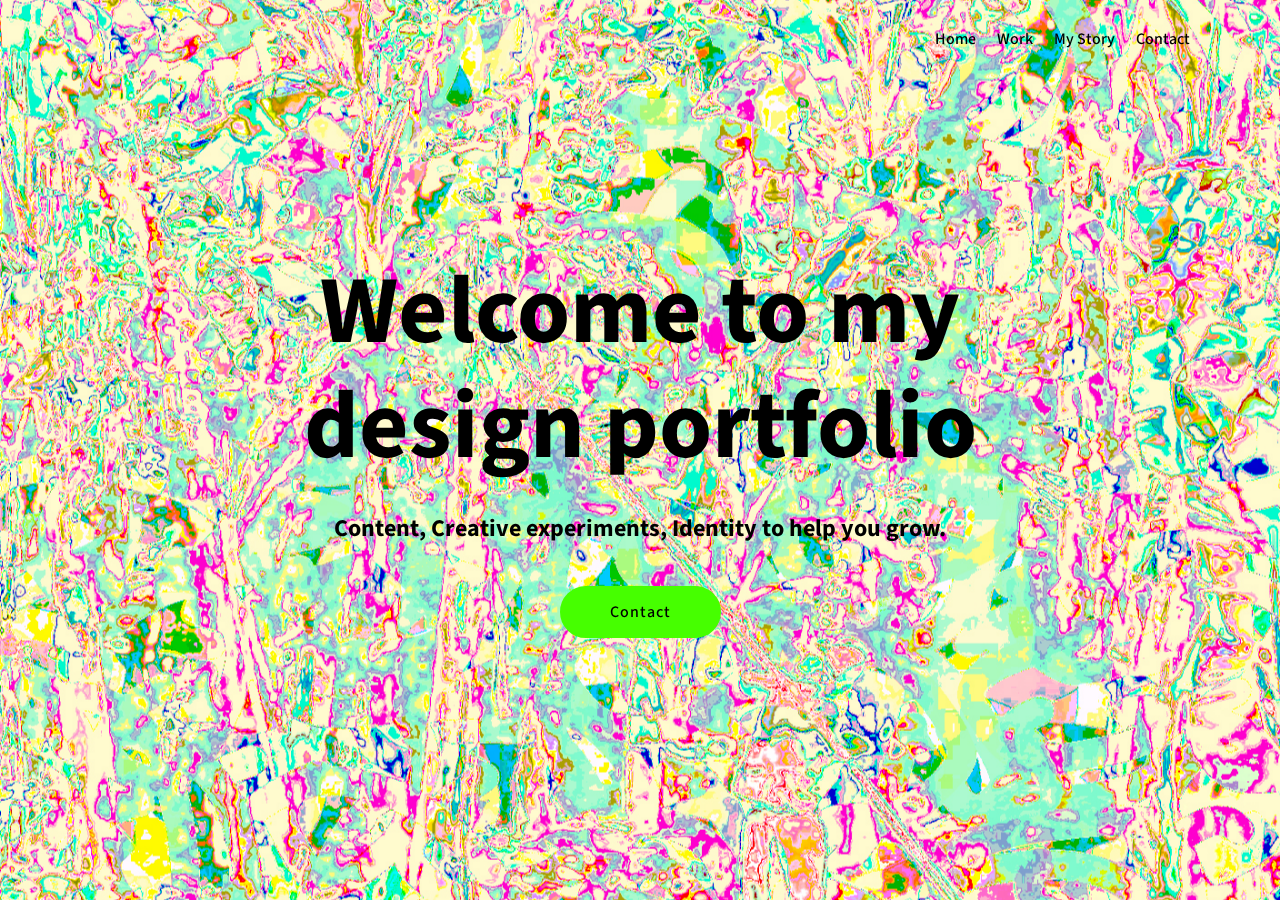
==== commit 95165467: "create github pages" ====
--- a/index.html
+++ b/index.html
@@ -58,23 +58,20 @@
             </div>
         </div>
         <div class="collapse navbar-collapse" id="navbarSupportedContent">
-            <ul class="navbar-nav nav-dropdown navbar-nav-top-padding" data-app-modern-menu="true"><li class="nav-item"><a class="nav-link link text-black display-7" href="index.html">Home</a></li><li class="nav-item dropdown">
-                    <a class="nav-link link text-black dropdown-toggle display-7" href="https://mobirise.co" data-toggle="dropdown-submenu" aria-expanded="false">
-                        Daily Work</a><div class="dropdown-menu"><a class="text-black dropdown-item display-7" href="poster.html">Poster</a><a class="text-black dropdown-item display-7" href="https://mobirise.co">Identity<br></a><a class="text-black dropdown-item display-7" href="https://mobirise.co">Typography<br></a><a class="text-black dropdown-item display-7" href="https://mobirise.co">Photography<br></a><a class="text-black dropdown-item display-7" href="https://mobirise.co">Layout<br></a></div>
+            <ul class="navbar-nav nav-dropdown nav-right navbar-nav-top-padding" data-app-modern-menu="true"><li class="nav-item"><a class="nav-link link text-black display-7" href="index.html">Home</a></li><li class="nav-item dropdown">
+                    <a class="nav-link link text-black display-7" href="work.html" aria-expanded="false">
+                        Work</a>
                 </li>
                 <li class="nav-item">
-                    <a class="nav-link link text-black display-7" href="page3.html">My Story</a>
-                </li><li class="nav-item"><a class="nav-link link text-black display-7" href="https://mobirise.co">
+                    <a class="nav-link link text-black display-7" href="mystory.html">My Story</a>
+                </li><li class="nav-item"><a class="nav-link link text-black display-7" href="page6.html">
                         Contact</a></li></ul>
-            <div class="navbar-buttons mbr-section-btn"><a class="btn btn-sm btn-primary display-4" href="tel:+1-234-567-8901">
-                    
-                    +1-234-567-8901
-                </a></div>
+            
         </div>
     </nav>
 </section>
 
-<section class="engine"><a href="https://mobirise.info/l">free web templates</a></section><section class="cid-rhWW3cuciW mbr-fullscreen mbr-parallax-background" id="header2-1">
+<section class="engine"><a href="https://mobirise.info/d">website maker</a></section><section class="cid-rhWW3cuciW mbr-fullscreen mbr-parallax-background" id="header2-1">
 
     
 
--- a/assets/mobirise/css/mbr-additional.css
+++ b/assets/mobirise/css/mbr-additional.css
@@ -1383,13 +1383,13 @@
   }
 }
 .cid-rhWW0DBLF9 .navbar {
-  background: #ffffff;
+  background: #ff0000;
   transition: none;
   min-height: 77px;
   padding: .5rem 0;
 }
 .cid-rhWW0DBLF9 .navbar-dropdown.bg-color.transparent.opened {
-  background: #ffffff;
+  background: #ff0000;
 }
 .cid-rhWW0DBLF9 a {
   font-style: normal;
@@ -1480,7 +1480,7 @@
   padding-bottom: 0;
 }
 .cid-rhWW0DBLF9 .dropdown .dropdown-menu {
-  background: #ffffff;
+  background: #ff0000;
   display: none;
   position: absolute;
   min-width: 5rem;
@@ -1616,6 +1616,10 @@
 .cid-rhWW0DBLF9 .collapsed .navbar-collapse.collapsing .navbar-nav .nav-item,
 .cid-rhWW0DBLF9 .collapsed .navbar-collapse.show .navbar-nav .nav-item {
   clear: both;
+}
+.cid-rhWW0DBLF9 .collapsed .navbar-collapse.collapsing .navbar-nav .nav-item:last-child,
+.cid-rhWW0DBLF9 .collapsed .navbar-collapse.show .navbar-nav .nav-item:last-child {
+  margin-bottom: 1rem;
 }
 .cid-rhWW0DBLF9 .collapsed .navbar-collapse.collapsing .navbar-buttons,
 .cid-rhWW0DBLF9 .collapsed .navbar-collapse.show .navbar-buttons {
@@ -1712,6 +1716,10 @@
   .cid-rhWW0DBLF9 .navbar-collapse.show .navbar-nav .nav-item {
     clear: both;
   }
+  .cid-rhWW0DBLF9 .navbar-collapse.collapsing .navbar-nav .nav-item:last-child,
+  .cid-rhWW0DBLF9 .navbar-collapse.show .navbar-nav .nav-item:last-child {
+    margin-bottom: 1rem;
+  }
   .cid-rhWW0DBLF9 .navbar-collapse.collapsing .navbar-buttons,
   .cid-rhWW0DBLF9 .navbar-collapse.show .navbar-buttons {
     text-align: center;
@@ -1775,10 +1783,10 @@
   color: #46ff00 !important;
 }
 .cid-rhWW3cuciW {
-  background-image: url("../../../assets/images/qsl-2000x1200.jpg");
+  background-image: url("../../../assets/images/man-met-stok-in-bananenboom-voor-website.jpg");
 }
 .cid-rhWW3cuciW H1 {
-  color: #ffffff;
+  color: #000000;
   text-align: center;
 }
 .cid-rhWW3cuciW .mbr-text,
@@ -1788,16 +1796,16 @@
 }
 .cid-rhWW3cuciW .mbr-text,
 .cid-rhWW3cuciW .mbr-section-btn B {
-  color: #ffffff;
+  color: #000000;
 }
 .cid-rhWW0DBLF9 .navbar {
-  background: #ffffff;
+  background: #ff0000;
   transition: none;
   min-height: 77px;
   padding: .5rem 0;
 }
 .cid-rhWW0DBLF9 .navbar-dropdown.bg-color.transparent.opened {
-  background: #ffffff;
+  background: #ff0000;
 }
 .cid-rhWW0DBLF9 a {
   font-style: normal;
@@ -1888,7 +1896,7 @@
   padding-bottom: 0;
 }
 .cid-rhWW0DBLF9 .dropdown .dropdown-menu {
-  background: #ffffff;
+  background: #ff0000;
   display: none;
   position: absolute;
   min-width: 5rem;
@@ -2024,6 +2032,10 @@
 .cid-rhWW0DBLF9 .collapsed .navbar-collapse.collapsing .navbar-nav .nav-item,
 .cid-rhWW0DBLF9 .collapsed .navbar-collapse.show .navbar-nav .nav-item {
   clear: both;
+}
+.cid-rhWW0DBLF9 .collapsed .navbar-collapse.collapsing .navbar-nav .nav-item:last-child,
+.cid-rhWW0DBLF9 .collapsed .navbar-collapse.show .navbar-nav .nav-item:last-child {
+  margin-bottom: 1rem;
 }
 .cid-rhWW0DBLF9 .collapsed .navbar-collapse.collapsing .navbar-buttons,
 .cid-rhWW0DBLF9 .collapsed .navbar-collapse.show .navbar-buttons {
@@ -2120,6 +2132,10 @@
   .cid-rhWW0DBLF9 .navbar-collapse.show .navbar-nav .nav-item {
     clear: both;
   }
+  .cid-rhWW0DBLF9 .navbar-collapse.collapsing .navbar-nav .nav-item:last-child,
+  .cid-rhWW0DBLF9 .navbar-collapse.show .navbar-nav .nav-item:last-child {
+    margin-bottom: 1rem;
+  }
   .cid-rhWW0DBLF9 .navbar-collapse.collapsing .navbar-buttons,
   .cid-rhWW0DBLF9 .navbar-collapse.show .navbar-buttons {
     text-align: center;
@@ -2313,13 +2329,13 @@
   background: linear-gradient(to left, #554346, #45505b) !important;
 }
 .cid-rhWW0DBLF9 .navbar {
-  background: #ffffff;
+  background: #ff0000;
   transition: none;
   min-height: 77px;
   padding: .5rem 0;
 }
 .cid-rhWW0DBLF9 .navbar-dropdown.bg-color.transparent.opened {
-  background: #ffffff;
+  background: #ff0000;
 }
 .cid-rhWW0DBLF9 a {
   font-style: normal;
@@ -2410,7 +2426,7 @@
   padding-bottom: 0;
 }
 .cid-rhWW0DBLF9 .dropdown .dropdown-menu {
-  background: #ffffff;
+  background: #ff0000;
   display: none;
   position: absolute;
   min-width: 5rem;
@@ -2546,6 +2562,10 @@
 .cid-rhWW0DBLF9 .collapsed .navbar-collapse.collapsing .navbar-nav .nav-item,
 .cid-rhWW0DBLF9 .collapsed .navbar-collapse.show .navbar-nav .nav-item {
   clear: both;
+}
+.cid-rhWW0DBLF9 .collapsed .navbar-collapse.collapsing .navbar-nav .nav-item:last-child,
+.cid-rhWW0DBLF9 .collapsed .navbar-collapse.show .navbar-nav .nav-item:last-child {
+  margin-bottom: 1rem;
 }
 .cid-rhWW0DBLF9 .collapsed .navbar-collapse.collapsing .navbar-buttons,
 .cid-rhWW0DBLF9 .collapsed .navbar-collapse.show .navbar-buttons {
@@ -2642,6 +2662,10 @@
   .cid-rhWW0DBLF9 .navbar-collapse.show .navbar-nav .nav-item {
     clear: both;
   }
+  .cid-rhWW0DBLF9 .navbar-collapse.collapsing .navbar-nav .nav-item:last-child,
+  .cid-rhWW0DBLF9 .navbar-collapse.show .navbar-nav .nav-item:last-child {
+    margin-bottom: 1rem;
+  }
   .cid-rhWW0DBLF9 .navbar-collapse.collapsing .navbar-buttons,
   .cid-rhWW0DBLF9 .navbar-collapse.show .navbar-buttons {
     text-align: center;
@@ -2729,14 +2753,445 @@
 .cid-rixIflY4cz .mbr-text {
   color: #767676;
 }
-.cid-riCsS3d3iX .navbar {
-  background: #ffffff;
+.cid-riCoh1cLcg .navbar {
+  background: #ff0000;
   transition: none;
   min-height: 77px;
   padding: .5rem 0;
 }
+.cid-riCoh1cLcg .navbar-dropdown.bg-color.transparent.opened {
+  background: #ff0000;
+}
+.cid-riCoh1cLcg a {
+  font-style: normal;
+}
+.cid-riCoh1cLcg .nav-item span {
+  padding-right: 0.4em;
+  line-height: 0.5em;
+  vertical-align: text-bottom;
+  position: relative;
+  text-decoration: none;
+}
+.cid-riCoh1cLcg .nav-item a {
+  display: -webkit-flex;
+  align-items: center;
+  justify-content: center;
+  padding: 0.7rem 0 !important;
+  margin: 0rem .65rem !important;
+  -webkit-align-items: center;
+  -webkit-justify-content: center;
+}
+.cid-riCoh1cLcg .nav-item:focus,
+.cid-riCoh1cLcg .nav-link:focus {
+  outline: none;
+}
+.cid-riCoh1cLcg .btn {
+  padding: 0.4rem 1.5rem;
+  display: -webkit-inline-flex;
+  align-items: center;
+  -webkit-align-items: center;
+}
+.cid-riCoh1cLcg .btn .mbr-iconfont {
+  font-size: 1.6rem;
+}
+.cid-riCoh1cLcg .menu-logo {
+  margin-right: auto;
+}
+.cid-riCoh1cLcg .menu-logo .navbar-brand {
+  display: flex;
+  margin-left: 5rem;
+  padding: 0;
+  transition: padding .2s;
+  min-height: 3.8rem;
+  -webkit-align-items: center;
+  align-items: center;
+}
+.cid-riCoh1cLcg .menu-logo .navbar-brand .navbar-caption-wrap {
+  display: flex;
+  -webkit-align-items: center;
+  align-items: center;
+  word-break: break-word;
+  min-width: 7rem;
+  margin: .3rem 0;
+}
+.cid-riCoh1cLcg .menu-logo .navbar-brand .navbar-caption-wrap .navbar-caption {
+  line-height: 1.2rem !important;
+  padding-right: 2rem;
+}
+.cid-riCoh1cLcg .menu-logo .navbar-brand .navbar-logo {
+  font-size: 4rem;
+  transition: font-size 0.25s;
+}
+.cid-riCoh1cLcg .menu-logo .navbar-brand .navbar-logo img {
+  display: flex;
+}
+.cid-riCoh1cLcg .menu-logo .navbar-brand .navbar-logo .mbr-iconfont {
+  transition: font-size 0.25s;
+}
+.cid-riCoh1cLcg .menu-logo .navbar-brand .navbar-logo a {
+  display: inline-flex;
+}
+.cid-riCoh1cLcg .navbar-toggleable-sm .navbar-collapse {
+  justify-content: flex-end;
+  -webkit-justify-content: flex-end;
+  padding-right: 5rem;
+  width: auto;
+}
+.cid-riCoh1cLcg .navbar-toggleable-sm .navbar-collapse .navbar-nav {
+  flex-wrap: wrap;
+  -webkit-flex-wrap: wrap;
+  padding-left: 0;
+}
+.cid-riCoh1cLcg .navbar-toggleable-sm .navbar-collapse .navbar-nav .nav-item {
+  -webkit-align-self: center;
+  align-self: center;
+}
+.cid-riCoh1cLcg .navbar-toggleable-sm .navbar-collapse .navbar-buttons {
+  padding-left: 0;
+  padding-bottom: 0;
+}
+.cid-riCoh1cLcg .dropdown .dropdown-menu {
+  background: #ff0000;
+  display: none;
+  position: absolute;
+  min-width: 5rem;
+  padding-top: 1.4rem;
+  padding-bottom: 1.4rem;
+  text-align: left;
+}
+.cid-riCoh1cLcg .dropdown .dropdown-menu .dropdown-item {
+  width: auto;
+  padding: 0.235em 1.5385em 0.235em 1.5385em !important;
+}
+.cid-riCoh1cLcg .dropdown .dropdown-menu .dropdown-item::after {
+  right: 0.5rem;
+}
+.cid-riCoh1cLcg .dropdown .dropdown-menu .dropdown-submenu {
+  margin: 0;
+}
+.cid-riCoh1cLcg .dropdown.open > .dropdown-menu {
+  display: block;
+}
+.cid-riCoh1cLcg .navbar-toggleable-sm.opened:after {
+  position: absolute;
+  width: 100vw;
+  height: 100vh;
+  content: '';
+  background-color: rgba(0, 0, 0, 0.1);
+  left: 0;
+  bottom: 0;
+  transform: translateY(100%);
+  -webkit-transform: translateY(100%);
+  z-index: 1000;
+}
+.cid-riCoh1cLcg .navbar.navbar-short {
+  min-height: 60px;
+  transition: all .2s;
+}
+.cid-riCoh1cLcg .navbar.navbar-short .navbar-toggler-right {
+  top: 20px;
+}
+.cid-riCoh1cLcg .navbar.navbar-short .navbar-logo a {
+  font-size: 2.5rem !important;
+  line-height: 2.5rem;
+  transition: font-size 0.25s;
+}
+.cid-riCoh1cLcg .navbar.navbar-short .navbar-logo a .mbr-iconfont {
+  font-size: 2.5rem !important;
+}
+.cid-riCoh1cLcg .navbar.navbar-short .navbar-logo a img {
+  height: 3rem !important;
+}
+.cid-riCoh1cLcg .navbar.navbar-short .navbar-brand {
+  min-height: 3rem;
+}
+.cid-riCoh1cLcg button.navbar-toggler {
+  width: 31px;
+  height: 18px;
+  cursor: pointer;
+  transition: all .2s;
+  top: 1.5rem;
+  right: 1rem;
+}
+.cid-riCoh1cLcg button.navbar-toggler:focus {
+  outline: none;
+}
+.cid-riCoh1cLcg button.navbar-toggler .hamburger span {
+  position: absolute;
+  right: 0;
+  width: 30px;
+  height: 2px;
+  border-right: 5px;
+  background-color: #333333;
+}
+.cid-riCoh1cLcg button.navbar-toggler .hamburger span:nth-child(1) {
+  top: 0;
+  transition: all .2s;
+}
+.cid-riCoh1cLcg button.navbar-toggler .hamburger span:nth-child(2) {
+  top: 8px;
+  transition: all .15s;
+}
+.cid-riCoh1cLcg button.navbar-toggler .hamburger span:nth-child(3) {
+  top: 8px;
+  transition: all .15s;
+}
+.cid-riCoh1cLcg button.navbar-toggler .hamburger span:nth-child(4) {
+  top: 16px;
+  transition: all .2s;
+}
+.cid-riCoh1cLcg nav.opened .hamburger span:nth-child(1) {
+  top: 8px;
+  width: 0;
+  opacity: 0;
+  right: 50%;
+  transition: all .2s;
+}
+.cid-riCoh1cLcg nav.opened .hamburger span:nth-child(2) {
+  -webkit-transform: rotate(45deg);
+  transform: rotate(45deg);
+  transition: all .25s;
+}
+.cid-riCoh1cLcg nav.opened .hamburger span:nth-child(3) {
+  -webkit-transform: rotate(-45deg);
+  transform: rotate(-45deg);
+  transition: all .25s;
+}
+.cid-riCoh1cLcg nav.opened .hamburger span:nth-child(4) {
+  top: 8px;
+  width: 0;
+  opacity: 0;
+  right: 50%;
+  transition: all .2s;
+}
+.cid-riCoh1cLcg .collapsed.navbar-expand {
+  flex-direction: column;
+  -webkit-flex-direction: column;
+}
+.cid-riCoh1cLcg .collapsed .btn {
+  display: -webkit-flex;
+}
+.cid-riCoh1cLcg .collapsed .navbar-collapse {
+  display: none !important;
+  padding-right: 0 !important;
+}
+.cid-riCoh1cLcg .collapsed .navbar-collapse.collapsing,
+.cid-riCoh1cLcg .collapsed .navbar-collapse.show {
+  display: block !important;
+}
+.cid-riCoh1cLcg .collapsed .navbar-collapse.collapsing .navbar-nav,
+.cid-riCoh1cLcg .collapsed .navbar-collapse.show .navbar-nav {
+  display: block;
+  text-align: center;
+}
+.cid-riCoh1cLcg .collapsed .navbar-collapse.collapsing .navbar-nav .nav-item,
+.cid-riCoh1cLcg .collapsed .navbar-collapse.show .navbar-nav .nav-item {
+  clear: both;
+}
+.cid-riCoh1cLcg .collapsed .navbar-collapse.collapsing .navbar-nav .nav-item:last-child,
+.cid-riCoh1cLcg .collapsed .navbar-collapse.show .navbar-nav .nav-item:last-child {
+  margin-bottom: 1rem;
+}
+.cid-riCoh1cLcg .collapsed .navbar-collapse.collapsing .navbar-buttons,
+.cid-riCoh1cLcg .collapsed .navbar-collapse.show .navbar-buttons {
+  text-align: center;
+}
+.cid-riCoh1cLcg .collapsed .navbar-collapse.collapsing .navbar-buttons:last-child,
+.cid-riCoh1cLcg .collapsed .navbar-collapse.show .navbar-buttons:last-child {
+  margin-bottom: 1rem;
+}
+.cid-riCoh1cLcg .collapsed button.navbar-toggler {
+  display: block;
+}
+.cid-riCoh1cLcg .collapsed .navbar-brand {
+  margin-left: 1rem !important;
+}
+.cid-riCoh1cLcg .collapsed .navbar-toggleable-sm {
+  flex-direction: column;
+  -webkit-flex-direction: column;
+}
+.cid-riCoh1cLcg .collapsed .dropdown .dropdown-menu {
+  width: 100%;
+  text-align: center;
+  position: relative;
+  opacity: 0;
+  display: block;
+  height: 0;
+  visibility: hidden;
+  padding: 0;
+  transition-duration: .5s;
+  transition-property: opacity,padding,height;
+}
+.cid-riCoh1cLcg .collapsed .dropdown.open > .dropdown-menu {
+  position: relative;
+  opacity: 1;
+  height: auto;
+  padding: 1.4rem 0;
+  visibility: visible;
+}
+.cid-riCoh1cLcg .collapsed .dropdown .dropdown-submenu {
+  left: 0;
+  text-align: center;
+  width: 100%;
+}
+.cid-riCoh1cLcg .collapsed .dropdown .dropdown-toggle[data-toggle="dropdown-submenu"]::after {
+  margin-top: 0;
+  position: inherit;
+  right: 0;
+  top: 50%;
+  display: inline-block;
+  width: 0;
+  height: 0;
+  margin-left: .3em;
+  vertical-align: middle;
+  content: "";
+  border-top: .30em solid;
+  border-right: .30em solid transparent;
+  border-left: .30em solid transparent;
+}
+@media (max-width: 991px) {
+  .cid-riCoh1cLcg.navbar-expand {
+    flex-direction: column;
+    -webkit-flex-direction: column;
+  }
+  .cid-riCoh1cLcg img {
+    height: 3.8rem !important;
+  }
+  .cid-riCoh1cLcg .btn {
+    display: -webkit-flex;
+  }
+  .cid-riCoh1cLcg button.navbar-toggler {
+    display: block;
+  }
+  .cid-riCoh1cLcg .navbar-brand {
+    margin-left: 1rem !important;
+  }
+  .cid-riCoh1cLcg .navbar-toggleable-sm {
+    flex-direction: column;
+    -webkit-flex-direction: column;
+  }
+  .cid-riCoh1cLcg .navbar-collapse {
+    display: none !important;
+    padding-right: 0 !important;
+  }
+  .cid-riCoh1cLcg .navbar-collapse.collapsing,
+  .cid-riCoh1cLcg .navbar-collapse.show {
+    display: block !important;
+  }
+  .cid-riCoh1cLcg .navbar-collapse.collapsing .navbar-nav,
+  .cid-riCoh1cLcg .navbar-collapse.show .navbar-nav {
+    display: block;
+    text-align: center;
+  }
+  .cid-riCoh1cLcg .navbar-collapse.collapsing .navbar-nav .nav-item,
+  .cid-riCoh1cLcg .navbar-collapse.show .navbar-nav .nav-item {
+    clear: both;
+  }
+  .cid-riCoh1cLcg .navbar-collapse.collapsing .navbar-nav .nav-item:last-child,
+  .cid-riCoh1cLcg .navbar-collapse.show .navbar-nav .nav-item:last-child {
+    margin-bottom: 1rem;
+  }
+  .cid-riCoh1cLcg .navbar-collapse.collapsing .navbar-buttons,
+  .cid-riCoh1cLcg .navbar-collapse.show .navbar-buttons {
+    text-align: center;
+  }
+  .cid-riCoh1cLcg .navbar-collapse.collapsing .navbar-buttons:last-child,
+  .cid-riCoh1cLcg .navbar-collapse.show .navbar-buttons:last-child {
+    margin-bottom: 1rem;
+  }
+  .cid-riCoh1cLcg .dropdown .dropdown-menu {
+    width: 100%;
+    text-align: center;
+    position: relative;
+    opacity: 0;
+    display: block;
+    height: 0;
+    visibility: hidden;
+    padding: 0;
+    transition-duration: .5s;
+    transition-property: opacity,padding,height;
+  }
+  .cid-riCoh1cLcg .dropdown.open > .dropdown-menu {
+    position: relative;
+    opacity: 1;
+    height: auto;
+    padding: 1.4rem 0;
+    visibility: visible;
+  }
+  .cid-riCoh1cLcg .dropdown .dropdown-submenu {
+    left: 0;
+    text-align: center;
+    width: 100%;
+  }
+  .cid-riCoh1cLcg .dropdown .dropdown-toggle[data-toggle="dropdown-submenu"]::after {
+    margin-top: 0;
+    position: inherit;
+    right: 0;
+    top: 50%;
+    display: inline-block;
+    width: 0;
+    height: 0;
+    margin-left: .3em;
+    vertical-align: middle;
+    content: "";
+    border-top: .30em solid;
+    border-right: .30em solid transparent;
+    border-left: .30em solid transparent;
+  }
+}
+@media (min-width: 767px) {
+  .cid-riCoh1cLcg .menu-logo {
+    flex-shrink: 0;
+    -webkit-flex-shrink: 0;
+  }
+}
+.cid-riCoh1cLcg .navbar-collapse {
+  flex-basis: auto;
+  -webkit-flex-basis: auto;
+}
+.cid-riCoh1cLcg .nav-link:hover,
+.cid-riCoh1cLcg .dropdown-item:hover {
+  color: #46ff00 !important;
+}
+.cid-riCoh1K4N3 {
+  padding-top: 60px;
+  padding-bottom: 0px;
+  background-color: #ffffff;
+}
+.cid-riCoh1K4N3 .mbr-section-subtitle {
+  color: #767676;
+}
+.cid-riCoh27kid {
+  padding-top: 0px;
+  padding-bottom: 0px;
+  background-color: #ffffff;
+}
+.cid-riCoh27kid .mbr-text,
+.cid-riCoh27kid blockquote {
+  color: #767676;
+}
+.cid-riCoh27kid .mbr-text P {
+  color: #232323;
+}
+.cid-riCoh2pWkL {
+  padding-top: 60px;
+  padding-bottom: 60px;
+  background-color: #ffffff;
+}
+.cid-riCoh2pWkL .mbr-text {
+  color: #767676;
+}
+.cid-riCoh2pWkL .mbr-text P {
+  color: #232323;
+}
+.cid-riCsS3d3iX .navbar {
+  background: #ff0000;
+  transition: none;
+  min-height: 77px;
+  padding: .5rem 0;
+}
 .cid-riCsS3d3iX .navbar-dropdown.bg-color.transparent.opened {
-  background: #ffffff;
+  background: #ff0000;
 }
 .cid-riCsS3d3iX a {
   font-style: normal;
@@ -2827,7 +3282,7 @@
   padding-bottom: 0;
 }
 .cid-riCsS3d3iX .dropdown .dropdown-menu {
-  background: #ffffff;
+  background: #ff0000;
   display: none;
   position: absolute;
   min-width: 5rem;
@@ -2963,6 +3418,10 @@
 .cid-riCsS3d3iX .collapsed .navbar-collapse.collapsing .navbar-nav .nav-item,
 .cid-riCsS3d3iX .collapsed .navbar-collapse.show .navbar-nav .nav-item {
   clear: both;
+}
+.cid-riCsS3d3iX .collapsed .navbar-collapse.collapsing .navbar-nav .nav-item:last-child,
+.cid-riCsS3d3iX .collapsed .navbar-collapse.show .navbar-nav .nav-item:last-child {
+  margin-bottom: 1rem;
 }
 .cid-riCsS3d3iX .collapsed .navbar-collapse.collapsing .navbar-buttons,
 .cid-riCsS3d3iX .collapsed .navbar-collapse.show .navbar-buttons {
@@ -3059,6 +3518,10 @@
   .cid-riCsS3d3iX .navbar-collapse.show .navbar-nav .nav-item {
     clear: both;
   }
+  .cid-riCsS3d3iX .navbar-collapse.collapsing .navbar-nav .nav-item:last-child,
+  .cid-riCsS3d3iX .navbar-collapse.show .navbar-nav .nav-item:last-child {
+    margin-bottom: 1rem;
+  }
   .cid-riCsS3d3iX .navbar-collapse.collapsing .navbar-buttons,
   .cid-riCsS3d3iX .navbar-collapse.show .navbar-buttons {
     text-align: center;
@@ -3191,26 +3654,26 @@
   transition: 0.2s background ease-in-out;
   background: linear-gradient(to left, #554346, #45505b) !important;
 }
-.cid-riCoh1cLcg .navbar {
-  background: #ffffff;
+.cid-riCsS3d3iX .navbar {
+  background: #ff0000;
   transition: none;
   min-height: 77px;
   padding: .5rem 0;
 }
-.cid-riCoh1cLcg .navbar-dropdown.bg-color.transparent.opened {
-  background: #ffffff;
-}
-.cid-riCoh1cLcg a {
+.cid-riCsS3d3iX .navbar-dropdown.bg-color.transparent.opened {
+  background: #ff0000;
+}
+.cid-riCsS3d3iX a {
   font-style: normal;
 }
-.cid-riCoh1cLcg .nav-item span {
+.cid-riCsS3d3iX .nav-item span {
   padding-right: 0.4em;
   line-height: 0.5em;
   vertical-align: text-bottom;
   position: relative;
   text-decoration: none;
 }
-.cid-riCoh1cLcg .nav-item a {
+.cid-riCsS3d3iX .nav-item a {
   display: -webkit-flex;
   align-items: center;
   justify-content: center;
@@ -3219,23 +3682,23 @@
   -webkit-align-items: center;
   -webkit-justify-content: center;
 }
-.cid-riCoh1cLcg .nav-item:focus,
-.cid-riCoh1cLcg .nav-link:focus {
+.cid-riCsS3d3iX .nav-item:focus,
+.cid-riCsS3d3iX .nav-link:focus {
   outline: none;
 }
-.cid-riCoh1cLcg .btn {
+.cid-riCsS3d3iX .btn {
   padding: 0.4rem 1.5rem;
   display: -webkit-inline-flex;
   align-items: center;
   -webkit-align-items: center;
 }
-.cid-riCoh1cLcg .btn .mbr-iconfont {
+.cid-riCsS3d3iX .btn .mbr-iconfont {
   font-size: 1.6rem;
 }
-.cid-riCoh1cLcg .menu-logo {
+.cid-riCsS3d3iX .menu-logo {
   margin-right: auto;
 }
-.cid-riCoh1cLcg .menu-logo .navbar-brand {
+.cid-riCsS3d3iX .menu-logo .navbar-brand {
   display: flex;
   margin-left: 5rem;
   padding: 0;
@@ -3244,7 +3707,7 @@
   -webkit-align-items: center;
   align-items: center;
 }
-.cid-riCoh1cLcg .menu-logo .navbar-brand .navbar-caption-wrap {
+.cid-riCsS3d3iX .menu-logo .navbar-brand .navbar-caption-wrap {
   display: flex;
   -webkit-align-items: center;
   align-items: center;
@@ -3252,44 +3715,44 @@
   min-width: 7rem;
   margin: .3rem 0;
 }
-.cid-riCoh1cLcg .menu-logo .navbar-brand .navbar-caption-wrap .navbar-caption {
+.cid-riCsS3d3iX .menu-logo .navbar-brand .navbar-caption-wrap .navbar-caption {
   line-height: 1.2rem !important;
   padding-right: 2rem;
 }
-.cid-riCoh1cLcg .menu-logo .navbar-brand .navbar-logo {
+.cid-riCsS3d3iX .menu-logo .navbar-brand .navbar-logo {
   font-size: 4rem;
   transition: font-size 0.25s;
 }
-.cid-riCoh1cLcg .menu-logo .navbar-brand .navbar-logo img {
+.cid-riCsS3d3iX .menu-logo .navbar-brand .navbar-logo img {
   display: flex;
 }
-.cid-riCoh1cLcg .menu-logo .navbar-brand .navbar-logo .mbr-iconfont {
+.cid-riCsS3d3iX .menu-logo .navbar-brand .navbar-logo .mbr-iconfont {
   transition: font-size 0.25s;
 }
-.cid-riCoh1cLcg .menu-logo .navbar-brand .navbar-logo a {
+.cid-riCsS3d3iX .menu-logo .navbar-brand .navbar-logo a {
   display: inline-flex;
 }
-.cid-riCoh1cLcg .navbar-toggleable-sm .navbar-collapse {
+.cid-riCsS3d3iX .navbar-toggleable-sm .navbar-collapse {
   justify-content: flex-end;
   -webkit-justify-content: flex-end;
   padding-right: 5rem;
   width: auto;
 }
-.cid-riCoh1cLcg .navbar-toggleable-sm .navbar-collapse .navbar-nav {
+.cid-riCsS3d3iX .navbar-toggleable-sm .navbar-collapse .navbar-nav {
   flex-wrap: wrap;
   -webkit-flex-wrap: wrap;
   padding-left: 0;
 }
-.cid-riCoh1cLcg .navbar-toggleable-sm .navbar-collapse .navbar-nav .nav-item {
+.cid-riCsS3d3iX .navbar-toggleable-sm .navbar-collapse .navbar-nav .nav-item {
   -webkit-align-self: center;
   align-self: center;
 }
-.cid-riCoh1cLcg .navbar-toggleable-sm .navbar-collapse .navbar-buttons {
+.cid-riCsS3d3iX .navbar-toggleable-sm .navbar-collapse .navbar-buttons {
   padding-left: 0;
   padding-bottom: 0;
 }
-.cid-riCoh1cLcg .dropdown .dropdown-menu {
-  background: #ffffff;
+.cid-riCsS3d3iX .dropdown .dropdown-menu {
+  background: #ff0000;
   display: none;
   position: absolute;
   min-width: 5rem;
@@ -3297,20 +3760,20 @@
   padding-bottom: 1.4rem;
   text-align: left;
 }
-.cid-riCoh1cLcg .dropdown .dropdown-menu .dropdown-item {
+.cid-riCsS3d3iX .dropdown .dropdown-menu .dropdown-item {
   width: auto;
   padding: 0.235em 1.5385em 0.235em 1.5385em !important;
 }
-.cid-riCoh1cLcg .dropdown .dropdown-menu .dropdown-item::after {
+.cid-riCsS3d3iX .dropdown .dropdown-menu .dropdown-item::after {
   right: 0.5rem;
 }
-.cid-riCoh1cLcg .dropdown .dropdown-menu .dropdown-submenu {
+.cid-riCsS3d3iX .dropdown .dropdown-menu .dropdown-submenu {
   margin: 0;
 }
-.cid-riCoh1cLcg .dropdown.open > .dropdown-menu {
+.cid-riCsS3d3iX .dropdown.open > .dropdown-menu {
   display: block;
 }
-.cid-riCoh1cLcg .navbar-toggleable-sm.opened:after {
+.cid-riCsS3d3iX .navbar-toggleable-sm.opened:after {
   position: absolute;
   width: 100vw;
   height: 100vh;
@@ -3322,28 +3785,28 @@
   -webkit-transform: translateY(100%);
   z-index: 1000;
 }
-.cid-riCoh1cLcg .navbar.navbar-short {
+.cid-riCsS3d3iX .navbar.navbar-short {
   min-height: 60px;
   transition: all .2s;
 }
-.cid-riCoh1cLcg .navbar.navbar-short .navbar-toggler-right {
+.cid-riCsS3d3iX .navbar.navbar-short .navbar-toggler-right {
   top: 20px;
 }
-.cid-riCoh1cLcg .navbar.navbar-short .navbar-logo a {
+.cid-riCsS3d3iX .navbar.navbar-short .navbar-logo a {
   font-size: 2.5rem !important;
   line-height: 2.5rem;
   transition: font-size 0.25s;
 }
-.cid-riCoh1cLcg .navbar.navbar-short .navbar-logo a .mbr-iconfont {
+.cid-riCsS3d3iX .navbar.navbar-short .navbar-logo a .mbr-iconfont {
   font-size: 2.5rem !important;
 }
-.cid-riCoh1cLcg .navbar.navbar-short .navbar-logo a img {
+.cid-riCsS3d3iX .navbar.navbar-short .navbar-logo a img {
   height: 3rem !important;
 }
-.cid-riCoh1cLcg .navbar.navbar-short .navbar-brand {
+.cid-riCsS3d3iX .navbar.navbar-short .navbar-brand {
   min-height: 3rem;
 }
-.cid-riCoh1cLcg button.navbar-toggler {
+.cid-riCsS3d3iX button.navbar-toggler {
   width: 31px;
   height: 18px;
   cursor: pointer;
@@ -3351,10 +3814,10 @@
   top: 1.5rem;
   right: 1rem;
 }
-.cid-riCoh1cLcg button.navbar-toggler:focus {
+.cid-riCsS3d3iX button.navbar-toggler:focus {
   outline: none;
 }
-.cid-riCoh1cLcg button.navbar-toggler .hamburger span {
+.cid-riCsS3d3iX button.navbar-toggler .hamburger span {
   position: absolute;
   right: 0;
   width: 30px;
@@ -3362,89 +3825,93 @@
   border-right: 5px;
   background-color: #333333;
 }
-.cid-riCoh1cLcg button.navbar-toggler .hamburger span:nth-child(1) {
+.cid-riCsS3d3iX button.navbar-toggler .hamburger span:nth-child(1) {
   top: 0;
   transition: all .2s;
 }
-.cid-riCoh1cLcg button.navbar-toggler .hamburger span:nth-child(2) {
+.cid-riCsS3d3iX button.navbar-toggler .hamburger span:nth-child(2) {
   top: 8px;
   transition: all .15s;
 }
-.cid-riCoh1cLcg button.navbar-toggler .hamburger span:nth-child(3) {
+.cid-riCsS3d3iX button.navbar-toggler .hamburger span:nth-child(3) {
   top: 8px;
   transition: all .15s;
 }
-.cid-riCoh1cLcg button.navbar-toggler .hamburger span:nth-child(4) {
+.cid-riCsS3d3iX button.navbar-toggler .hamburger span:nth-child(4) {
   top: 16px;
   transition: all .2s;
 }
-.cid-riCoh1cLcg nav.opened .hamburger span:nth-child(1) {
+.cid-riCsS3d3iX nav.opened .hamburger span:nth-child(1) {
   top: 8px;
   width: 0;
   opacity: 0;
   right: 50%;
   transition: all .2s;
 }
-.cid-riCoh1cLcg nav.opened .hamburger span:nth-child(2) {
+.cid-riCsS3d3iX nav.opened .hamburger span:nth-child(2) {
   -webkit-transform: rotate(45deg);
   transform: rotate(45deg);
   transition: all .25s;
 }
-.cid-riCoh1cLcg nav.opened .hamburger span:nth-child(3) {
+.cid-riCsS3d3iX nav.opened .hamburger span:nth-child(3) {
   -webkit-transform: rotate(-45deg);
   transform: rotate(-45deg);
   transition: all .25s;
 }
-.cid-riCoh1cLcg nav.opened .hamburger span:nth-child(4) {
+.cid-riCsS3d3iX nav.opened .hamburger span:nth-child(4) {
   top: 8px;
   width: 0;
   opacity: 0;
   right: 50%;
   transition: all .2s;
 }
-.cid-riCoh1cLcg .collapsed.navbar-expand {
+.cid-riCsS3d3iX .collapsed.navbar-expand {
   flex-direction: column;
   -webkit-flex-direction: column;
 }
-.cid-riCoh1cLcg .collapsed .btn {
+.cid-riCsS3d3iX .collapsed .btn {
   display: -webkit-flex;
 }
-.cid-riCoh1cLcg .collapsed .navbar-collapse {
+.cid-riCsS3d3iX .collapsed .navbar-collapse {
   display: none !important;
   padding-right: 0 !important;
 }
-.cid-riCoh1cLcg .collapsed .navbar-collapse.collapsing,
-.cid-riCoh1cLcg .collapsed .navbar-collapse.show {
+.cid-riCsS3d3iX .collapsed .navbar-collapse.collapsing,
+.cid-riCsS3d3iX .collapsed .navbar-collapse.show {
   display: block !important;
 }
-.cid-riCoh1cLcg .collapsed .navbar-collapse.collapsing .navbar-nav,
-.cid-riCoh1cLcg .collapsed .navbar-collapse.show .navbar-nav {
+.cid-riCsS3d3iX .collapsed .navbar-collapse.collapsing .navbar-nav,
+.cid-riCsS3d3iX .collapsed .navbar-collapse.show .navbar-nav {
   display: block;
   text-align: center;
 }
-.cid-riCoh1cLcg .collapsed .navbar-collapse.collapsing .navbar-nav .nav-item,
-.cid-riCoh1cLcg .collapsed .navbar-collapse.show .navbar-nav .nav-item {
+.cid-riCsS3d3iX .collapsed .navbar-collapse.collapsing .navbar-nav .nav-item,
+.cid-riCsS3d3iX .collapsed .navbar-collapse.show .navbar-nav .nav-item {
   clear: both;
 }
-.cid-riCoh1cLcg .collapsed .navbar-collapse.collapsing .navbar-buttons,
-.cid-riCoh1cLcg .collapsed .navbar-collapse.show .navbar-buttons {
+.cid-riCsS3d3iX .collapsed .navbar-collapse.collapsing .navbar-nav .nav-item:last-child,
+.cid-riCsS3d3iX .collapsed .navbar-collapse.show .navbar-nav .nav-item:last-child {
+  margin-bottom: 1rem;
+}
+.cid-riCsS3d3iX .collapsed .navbar-collapse.collapsing .navbar-buttons,
+.cid-riCsS3d3iX .collapsed .navbar-collapse.show .navbar-buttons {
   text-align: center;
 }
-.cid-riCoh1cLcg .collapsed .navbar-collapse.collapsing .navbar-buttons:last-child,
-.cid-riCoh1cLcg .collapsed .navbar-collapse.show .navbar-buttons:last-child {
+.cid-riCsS3d3iX .collapsed .navbar-collapse.collapsing .navbar-buttons:last-child,
+.cid-riCsS3d3iX .collapsed .navbar-collapse.show .navbar-buttons:last-child {
   margin-bottom: 1rem;
 }
-.cid-riCoh1cLcg .collapsed button.navbar-toggler {
+.cid-riCsS3d3iX .collapsed button.navbar-toggler {
   display: block;
 }
-.cid-riCoh1cLcg .collapsed .navbar-brand {
+.cid-riCsS3d3iX .collapsed .navbar-brand {
   margin-left: 1rem !important;
 }
-.cid-riCoh1cLcg .collapsed .navbar-toggleable-sm {
+.cid-riCsS3d3iX .collapsed .navbar-toggleable-sm {
   flex-direction: column;
   -webkit-flex-direction: column;
 }
-.cid-riCoh1cLcg .collapsed .dropdown .dropdown-menu {
+.cid-riCsS3d3iX .collapsed .dropdown .dropdown-menu {
   width: 100%;
   text-align: center;
   position: relative;
@@ -3456,19 +3923,19 @@
   transition-duration: .5s;
   transition-property: opacity,padding,height;
 }
-.cid-riCoh1cLcg .collapsed .dropdown.open > .dropdown-menu {
+.cid-riCsS3d3iX .collapsed .dropdown.open > .dropdown-menu {
   position: relative;
   opacity: 1;
   height: auto;
   padding: 1.4rem 0;
   visibility: visible;
 }
-.cid-riCoh1cLcg .collapsed .dropdown .dropdown-submenu {
+.cid-riCsS3d3iX .collapsed .dropdown .dropdown-submenu {
   left: 0;
   text-align: center;
   width: 100%;
 }
-.cid-riCoh1cLcg .collapsed .dropdown .dropdown-toggle[data-toggle="dropdown-submenu"]::after {
+.cid-riCsS3d3iX .collapsed .dropdown .dropdown-toggle[data-toggle="dropdown-submenu"]::after {
   margin-top: 0;
   position: inherit;
   right: 0;
@@ -3484,52 +3951,56 @@
   border-left: .30em solid transparent;
 }
 @media (max-width: 991px) {
-  .cid-riCoh1cLcg.navbar-expand {
+  .cid-riCsS3d3iX.navbar-expand {
     flex-direction: column;
     -webkit-flex-direction: column;
   }
-  .cid-riCoh1cLcg img {
+  .cid-riCsS3d3iX img {
     height: 3.8rem !important;
   }
-  .cid-riCoh1cLcg .btn {
+  .cid-riCsS3d3iX .btn {
     display: -webkit-flex;
   }
-  .cid-riCoh1cLcg button.navbar-toggler {
+  .cid-riCsS3d3iX button.navbar-toggler {
     display: block;
   }
-  .cid-riCoh1cLcg .navbar-brand {
+  .cid-riCsS3d3iX .navbar-brand {
     margin-left: 1rem !important;
   }
-  .cid-riCoh1cLcg .navbar-toggleable-sm {
+  .cid-riCsS3d3iX .navbar-toggleable-sm {
     flex-direction: column;
     -webkit-flex-direction: column;
   }
-  .cid-riCoh1cLcg .navbar-collapse {
+  .cid-riCsS3d3iX .navbar-collapse {
     display: none !important;
     padding-right: 0 !important;
   }
-  .cid-riCoh1cLcg .navbar-collapse.collapsing,
-  .cid-riCoh1cLcg .navbar-collapse.show {
+  .cid-riCsS3d3iX .navbar-collapse.collapsing,
+  .cid-riCsS3d3iX .navbar-collapse.show {
     display: block !important;
   }
-  .cid-riCoh1cLcg .navbar-collapse.collapsing .navbar-nav,
-  .cid-riCoh1cLcg .navbar-collapse.show .navbar-nav {
+  .cid-riCsS3d3iX .navbar-collapse.collapsing .navbar-nav,
+  .cid-riCsS3d3iX .navbar-collapse.show .navbar-nav {
     display: block;
     text-align: center;
   }
-  .cid-riCoh1cLcg .navbar-collapse.collapsing .navbar-nav .nav-item,
-  .cid-riCoh1cLcg .navbar-collapse.show .navbar-nav .nav-item {
+  .cid-riCsS3d3iX .navbar-collapse.collapsing .navbar-nav .nav-item,
+  .cid-riCsS3d3iX .navbar-collapse.show .navbar-nav .nav-item {
     clear: both;
   }
-  .cid-riCoh1cLcg .navbar-collapse.collapsing .navbar-buttons,
-  .cid-riCoh1cLcg .navbar-collapse.show .navbar-buttons {
+  .cid-riCsS3d3iX .navbar-collapse.collapsing .navbar-nav .nav-item:last-child,
+  .cid-riCsS3d3iX .navbar-collapse.show .navbar-nav .nav-item:last-child {
+    margin-bottom: 1rem;
+  }
+  .cid-riCsS3d3iX .navbar-collapse.collapsing .navbar-buttons,
+  .cid-riCsS3d3iX .navbar-collapse.show .navbar-buttons {
     text-align: center;
   }
-  .cid-riCoh1cLcg .navbar-collapse.collapsing .navbar-buttons:last-child,
-  .cid-riCoh1cLcg .navbar-collapse.show .navbar-buttons:last-child {
+  .cid-riCsS3d3iX .navbar-collapse.collapsing .navbar-buttons:last-child,
+  .cid-riCsS3d3iX .navbar-collapse.show .navbar-buttons:last-child {
     margin-bottom: 1rem;
   }
-  .cid-riCoh1cLcg .dropdown .dropdown-menu {
+  .cid-riCsS3d3iX .dropdown .dropdown-menu {
     width: 100%;
     text-align: center;
     position: relative;
@@ -3541,19 +4012,19 @@
     transition-duration: .5s;
     transition-property: opacity,padding,height;
   }
-  .cid-riCoh1cLcg .dropdown.open > .dropdown-menu {
+  .cid-riCsS3d3iX .dropdown.open > .dropdown-menu {
     position: relative;
     opacity: 1;
     height: auto;
     padding: 1.4rem 0;
     visibility: visible;
   }
-  .cid-riCoh1cLcg .dropdown .dropdown-submenu {
+  .cid-riCsS3d3iX .dropdown .dropdown-submenu {
     left: 0;
     text-align: center;
     width: 100%;
   }
-  .cid-riCoh1cLcg .dropdown .dropdown-toggle[data-toggle="dropdown-submenu"]::after {
+  .cid-riCsS3d3iX .dropdown .dropdown-toggle[data-toggle="dropdown-submenu"]::after {
     margin-top: 0;
     position: inherit;
     right: 0;
@@ -3570,47 +4041,491 @@
   }
 }
 @media (min-width: 767px) {
-  .cid-riCoh1cLcg .menu-logo {
+  .cid-riCsS3d3iX .menu-logo {
     flex-shrink: 0;
     -webkit-flex-shrink: 0;
   }
 }
-.cid-riCoh1cLcg .navbar-collapse {
+.cid-riCsS3d3iX .navbar-collapse {
   flex-basis: auto;
   -webkit-flex-basis: auto;
 }
-.cid-riCoh1cLcg .nav-link:hover,
-.cid-riCoh1cLcg .dropdown-item:hover {
+.cid-riCsS3d3iX .nav-link:hover,
+.cid-riCsS3d3iX .dropdown-item:hover {
   color: #46ff00 !important;
 }
-.cid-riCoh1K4N3 {
-  padding-top: 60px;
+.cid-riD0crVH1K {
+  padding-top: 75px;
   padding-bottom: 0px;
   background-color: #ffffff;
 }
-.cid-riCoh1K4N3 .mbr-section-subtitle {
+.cid-riD0crVH1K .mbr-slider .carousel-control {
+  background: #1b1b1b;
+}
+.cid-riD0crVH1K .mbr-slider .carousel-control-prev {
+  left: 0;
+  margin-left: 2.5rem;
+}
+.cid-riD0crVH1K .mbr-slider .carousel-control-next {
+  right: 0;
+  margin-right: 2.5rem;
+}
+.cid-riD0crVH1K .mbr-slider .modal-body .close {
+  background: #1b1b1b;
+}
+.cid-riD0crVH1K .mbr-gallery-item > div::before {
+  content: '';
+  position: absolute;
+  left: 0;
+  top: 0;
+  width: 100%;
+  height: 100%;
+  background: #554346;
+  opacity: 0;
+  -webkit-transition: 0.2s opacity ease-in-out;
+  transition: 0.2s opacity ease-in-out;
+  background: linear-gradient(to left, #554346, #45505b) !important;
+}
+.cid-riD0crVH1K .mbr-gallery-item > div:hover .mbr-gallery-title::before {
+  background: transparent !important;
+}
+.cid-riD0crVH1K .mbr-gallery-item > div:hover:before {
+  opacity: 0 !important;
+}
+.cid-riD0crVH1K .mbr-gallery-title {
+  font-size: .9em;
+  position: absolute;
+  display: block;
+  width: 100%;
+  bottom: 0;
+  padding: 1rem;
+  color: #fff;
+  z-index: 2;
+}
+.cid-riD0crVH1K .mbr-gallery-title:before {
+  content: " ";
+  width: 100%;
+  height: 100%;
+  top: 0;
+  left: 0;
+  z-index: -1;
+  position: absolute;
+  background: #554346 !important;
+  opacity: 0;
+  -webkit-transition: 0.2s background ease-in-out;
+  transition: 0.2s background ease-in-out;
+  background: linear-gradient(to left, #554346, #45505b) !important;
+}
+.cid-riCsS3d3iX .navbar {
+  background: #ff0000;
+  transition: none;
+  min-height: 77px;
+  padding: .5rem 0;
+}
+.cid-riCsS3d3iX .navbar-dropdown.bg-color.transparent.opened {
+  background: #ff0000;
+}
+.cid-riCsS3d3iX a {
+  font-style: normal;
+}
+.cid-riCsS3d3iX .nav-item span {
+  padding-right: 0.4em;
+  line-height: 0.5em;
+  vertical-align: text-bottom;
+  position: relative;
+  text-decoration: none;
+}
+.cid-riCsS3d3iX .nav-item a {
+  display: -webkit-flex;
+  align-items: center;
+  justify-content: center;
+  padding: 0.7rem 0 !important;
+  margin: 0rem .65rem !important;
+  -webkit-align-items: center;
+  -webkit-justify-content: center;
+}
+.cid-riCsS3d3iX .nav-item:focus,
+.cid-riCsS3d3iX .nav-link:focus {
+  outline: none;
+}
+.cid-riCsS3d3iX .btn {
+  padding: 0.4rem 1.5rem;
+  display: -webkit-inline-flex;
+  align-items: center;
+  -webkit-align-items: center;
+}
+.cid-riCsS3d3iX .btn .mbr-iconfont {
+  font-size: 1.6rem;
+}
+.cid-riCsS3d3iX .menu-logo {
+  margin-right: auto;
+}
+.cid-riCsS3d3iX .menu-logo .navbar-brand {
+  display: flex;
+  margin-left: 5rem;
+  padding: 0;
+  transition: padding .2s;
+  min-height: 3.8rem;
+  -webkit-align-items: center;
+  align-items: center;
+}
+.cid-riCsS3d3iX .menu-logo .navbar-brand .navbar-caption-wrap {
+  display: flex;
+  -webkit-align-items: center;
+  align-items: center;
+  word-break: break-word;
+  min-width: 7rem;
+  margin: .3rem 0;
+}
+.cid-riCsS3d3iX .menu-logo .navbar-brand .navbar-caption-wrap .navbar-caption {
+  line-height: 1.2rem !important;
+  padding-right: 2rem;
+}
+.cid-riCsS3d3iX .menu-logo .navbar-brand .navbar-logo {
+  font-size: 4rem;
+  transition: font-size 0.25s;
+}
+.cid-riCsS3d3iX .menu-logo .navbar-brand .navbar-logo img {
+  display: flex;
+}
+.cid-riCsS3d3iX .menu-logo .navbar-brand .navbar-logo .mbr-iconfont {
+  transition: font-size 0.25s;
+}
+.cid-riCsS3d3iX .menu-logo .navbar-brand .navbar-logo a {
+  display: inline-flex;
+}
+.cid-riCsS3d3iX .navbar-toggleable-sm .navbar-collapse {
+  justify-content: flex-end;
+  -webkit-justify-content: flex-end;
+  padding-right: 5rem;
+  width: auto;
+}
+.cid-riCsS3d3iX .navbar-toggleable-sm .navbar-collapse .navbar-nav {
+  flex-wrap: wrap;
+  -webkit-flex-wrap: wrap;
+  padding-left: 0;
+}
+.cid-riCsS3d3iX .navbar-toggleable-sm .navbar-collapse .navbar-nav .nav-item {
+  -webkit-align-self: center;
+  align-self: center;
+}
+.cid-riCsS3d3iX .navbar-toggleable-sm .navbar-collapse .navbar-buttons {
+  padding-left: 0;
+  padding-bottom: 0;
+}
+.cid-riCsS3d3iX .dropdown .dropdown-menu {
+  background: #ff0000;
+  display: none;
+  position: absolute;
+  min-width: 5rem;
+  padding-top: 1.4rem;
+  padding-bottom: 1.4rem;
+  text-align: left;
+}
+.cid-riCsS3d3iX .dropdown .dropdown-menu .dropdown-item {
+  width: auto;
+  padding: 0.235em 1.5385em 0.235em 1.5385em !important;
+}
+.cid-riCsS3d3iX .dropdown .dropdown-menu .dropdown-item::after {
+  right: 0.5rem;
+}
+.cid-riCsS3d3iX .dropdown .dropdown-menu .dropdown-submenu {
+  margin: 0;
+}
+.cid-riCsS3d3iX .dropdown.open > .dropdown-menu {
+  display: block;
+}
+.cid-riCsS3d3iX .navbar-toggleable-sm.opened:after {
+  position: absolute;
+  width: 100vw;
+  height: 100vh;
+  content: '';
+  background-color: rgba(0, 0, 0, 0.1);
+  left: 0;
+  bottom: 0;
+  transform: translateY(100%);
+  -webkit-transform: translateY(100%);
+  z-index: 1000;
+}
+.cid-riCsS3d3iX .navbar.navbar-short {
+  min-height: 60px;
+  transition: all .2s;
+}
+.cid-riCsS3d3iX .navbar.navbar-short .navbar-toggler-right {
+  top: 20px;
+}
+.cid-riCsS3d3iX .navbar.navbar-short .navbar-logo a {
+  font-size: 2.5rem !important;
+  line-height: 2.5rem;
+  transition: font-size 0.25s;
+}
+.cid-riCsS3d3iX .navbar.navbar-short .navbar-logo a .mbr-iconfont {
+  font-size: 2.5rem !important;
+}
+.cid-riCsS3d3iX .navbar.navbar-short .navbar-logo a img {
+  height: 3rem !important;
+}
+.cid-riCsS3d3iX .navbar.navbar-short .navbar-brand {
+  min-height: 3rem;
+}
+.cid-riCsS3d3iX button.navbar-toggler {
+  width: 31px;
+  height: 18px;
+  cursor: pointer;
+  transition: all .2s;
+  top: 1.5rem;
+  right: 1rem;
+}
+.cid-riCsS3d3iX button.navbar-toggler:focus {
+  outline: none;
+}
+.cid-riCsS3d3iX button.navbar-toggler .hamburger span {
+  position: absolute;
+  right: 0;
+  width: 30px;
+  height: 2px;
+  border-right: 5px;
+  background-color: #333333;
+}
+.cid-riCsS3d3iX button.navbar-toggler .hamburger span:nth-child(1) {
+  top: 0;
+  transition: all .2s;
+}
+.cid-riCsS3d3iX button.navbar-toggler .hamburger span:nth-child(2) {
+  top: 8px;
+  transition: all .15s;
+}
+.cid-riCsS3d3iX button.navbar-toggler .hamburger span:nth-child(3) {
+  top: 8px;
+  transition: all .15s;
+}
+.cid-riCsS3d3iX button.navbar-toggler .hamburger span:nth-child(4) {
+  top: 16px;
+  transition: all .2s;
+}
+.cid-riCsS3d3iX nav.opened .hamburger span:nth-child(1) {
+  top: 8px;
+  width: 0;
+  opacity: 0;
+  right: 50%;
+  transition: all .2s;
+}
+.cid-riCsS3d3iX nav.opened .hamburger span:nth-child(2) {
+  -webkit-transform: rotate(45deg);
+  transform: rotate(45deg);
+  transition: all .25s;
+}
+.cid-riCsS3d3iX nav.opened .hamburger span:nth-child(3) {
+  -webkit-transform: rotate(-45deg);
+  transform: rotate(-45deg);
+  transition: all .25s;
+}
+.cid-riCsS3d3iX nav.opened .hamburger span:nth-child(4) {
+  top: 8px;
+  width: 0;
+  opacity: 0;
+  right: 50%;
+  transition: all .2s;
+}
+.cid-riCsS3d3iX .collapsed.navbar-expand {
+  flex-direction: column;
+  -webkit-flex-direction: column;
+}
+.cid-riCsS3d3iX .collapsed .btn {
+  display: -webkit-flex;
+}
+.cid-riCsS3d3iX .collapsed .navbar-collapse {
+  display: none !important;
+  padding-right: 0 !important;
+}
+.cid-riCsS3d3iX .collapsed .navbar-collapse.collapsing,
+.cid-riCsS3d3iX .collapsed .navbar-collapse.show {
+  display: block !important;
+}
+.cid-riCsS3d3iX .collapsed .navbar-collapse.collapsing .navbar-nav,
+.cid-riCsS3d3iX .collapsed .navbar-collapse.show .navbar-nav {
+  display: block;
+  text-align: center;
+}
+.cid-riCsS3d3iX .collapsed .navbar-collapse.collapsing .navbar-nav .nav-item,
+.cid-riCsS3d3iX .collapsed .navbar-collapse.show .navbar-nav .nav-item {
+  clear: both;
+}
+.cid-riCsS3d3iX .collapsed .navbar-collapse.collapsing .navbar-nav .nav-item:last-child,
+.cid-riCsS3d3iX .collapsed .navbar-collapse.show .navbar-nav .nav-item:last-child {
+  margin-bottom: 1rem;
+}
+.cid-riCsS3d3iX .collapsed .navbar-collapse.collapsing .navbar-buttons,
+.cid-riCsS3d3iX .collapsed .navbar-collapse.show .navbar-buttons {
+  text-align: center;
+}
+.cid-riCsS3d3iX .collapsed .navbar-collapse.collapsing .navbar-buttons:last-child,
+.cid-riCsS3d3iX .collapsed .navbar-collapse.show .navbar-buttons:last-child {
+  margin-bottom: 1rem;
+}
+.cid-riCsS3d3iX .collapsed button.navbar-toggler {
+  display: block;
+}
+.cid-riCsS3d3iX .collapsed .navbar-brand {
+  margin-left: 1rem !important;
+}
+.cid-riCsS3d3iX .collapsed .navbar-toggleable-sm {
+  flex-direction: column;
+  -webkit-flex-direction: column;
+}
+.cid-riCsS3d3iX .collapsed .dropdown .dropdown-menu {
+  width: 100%;
+  text-align: center;
+  position: relative;
+  opacity: 0;
+  display: block;
+  height: 0;
+  visibility: hidden;
+  padding: 0;
+  transition-duration: .5s;
+  transition-property: opacity,padding,height;
+}
+.cid-riCsS3d3iX .collapsed .dropdown.open > .dropdown-menu {
+  position: relative;
+  opacity: 1;
+  height: auto;
+  padding: 1.4rem 0;
+  visibility: visible;
+}
+.cid-riCsS3d3iX .collapsed .dropdown .dropdown-submenu {
+  left: 0;
+  text-align: center;
+  width: 100%;
+}
+.cid-riCsS3d3iX .collapsed .dropdown .dropdown-toggle[data-toggle="dropdown-submenu"]::after {
+  margin-top: 0;
+  position: inherit;
+  right: 0;
+  top: 50%;
+  display: inline-block;
+  width: 0;
+  height: 0;
+  margin-left: .3em;
+  vertical-align: middle;
+  content: "";
+  border-top: .30em solid;
+  border-right: .30em solid transparent;
+  border-left: .30em solid transparent;
+}
+@media (max-width: 991px) {
+  .cid-riCsS3d3iX.navbar-expand {
+    flex-direction: column;
+    -webkit-flex-direction: column;
+  }
+  .cid-riCsS3d3iX img {
+    height: 3.8rem !important;
+  }
+  .cid-riCsS3d3iX .btn {
+    display: -webkit-flex;
+  }
+  .cid-riCsS3d3iX button.navbar-toggler {
+    display: block;
+  }
+  .cid-riCsS3d3iX .navbar-brand {
+    margin-left: 1rem !important;
+  }
+  .cid-riCsS3d3iX .navbar-toggleable-sm {
+    flex-direction: column;
+    -webkit-flex-direction: column;
+  }
+  .cid-riCsS3d3iX .navbar-collapse {
+    display: none !important;
+    padding-right: 0 !important;
+  }
+  .cid-riCsS3d3iX .navbar-collapse.collapsing,
+  .cid-riCsS3d3iX .navbar-collapse.show {
+    display: block !important;
+  }
+  .cid-riCsS3d3iX .navbar-collapse.collapsing .navbar-nav,
+  .cid-riCsS3d3iX .navbar-collapse.show .navbar-nav {
+    display: block;
+    text-align: center;
+  }
+  .cid-riCsS3d3iX .navbar-collapse.collapsing .navbar-nav .nav-item,
+  .cid-riCsS3d3iX .navbar-collapse.show .navbar-nav .nav-item {
+    clear: both;
+  }
+  .cid-riCsS3d3iX .navbar-collapse.collapsing .navbar-nav .nav-item:last-child,
+  .cid-riCsS3d3iX .navbar-collapse.show .navbar-nav .nav-item:last-child {
+    margin-bottom: 1rem;
+  }
+  .cid-riCsS3d3iX .navbar-collapse.collapsing .navbar-buttons,
+  .cid-riCsS3d3iX .navbar-collapse.show .navbar-buttons {
+    text-align: center;
+  }
+  .cid-riCsS3d3iX .navbar-collapse.collapsing .navbar-buttons:last-child,
+  .cid-riCsS3d3iX .navbar-collapse.show .navbar-buttons:last-child {
+    margin-bottom: 1rem;
+  }
+  .cid-riCsS3d3iX .dropdown .dropdown-menu {
+    width: 100%;
+    text-align: center;
+    position: relative;
+    opacity: 0;
+    display: block;
+    height: 0;
+    visibility: hidden;
+    padding: 0;
+    transition-duration: .5s;
+    transition-property: opacity,padding,height;
+  }
+  .cid-riCsS3d3iX .dropdown.open > .dropdown-menu {
+    position: relative;
+    opacity: 1;
+    height: auto;
+    padding: 1.4rem 0;
+    visibility: visible;
+  }
+  .cid-riCsS3d3iX .dropdown .dropdown-submenu {
+    left: 0;
+    text-align: center;
+    width: 100%;
+  }
+  .cid-riCsS3d3iX .dropdown .dropdown-toggle[data-toggle="dropdown-submenu"]::after {
+    margin-top: 0;
+    position: inherit;
+    right: 0;
+    top: 50%;
+    display: inline-block;
+    width: 0;
+    height: 0;
+    margin-left: .3em;
+    vertical-align: middle;
+    content: "";
+    border-top: .30em solid;
+    border-right: .30em solid transparent;
+    border-left: .30em solid transparent;
+  }
+}
+@media (min-width: 767px) {
+  .cid-riCsS3d3iX .menu-logo {
+    flex-shrink: 0;
+    -webkit-flex-shrink: 0;
+  }
+}
+.cid-riCsS3d3iX .navbar-collapse {
+  flex-basis: auto;
+  -webkit-flex-basis: auto;
+}
+.cid-riCsS3d3iX .nav-link:hover,
+.cid-riCsS3d3iX .dropdown-item:hover {
+  color: #46ff00 !important;
+}
+.cid-rlFPQb0kPb {
+  padding-top: 120px;
+  padding-bottom: 90px;
+  background-color: #ffffff;
+}
+.cid-rlFPQb0kPb .mbr-text {
   color: #767676;
-}
-.cid-riCoh27kid {
-  padding-top: 0px;
-  padding-bottom: 0px;
-  background-color: #ffffff;
-}
-.cid-riCoh27kid .mbr-text,
-.cid-riCoh27kid blockquote {
-  color: #767676;
-}
-.cid-riCoh27kid .mbr-text P {
-  color: #232323;
-}
-.cid-riCoh2pWkL {
-  padding-top: 60px;
-  padding-bottom: 60px;
-  background-color: #ffffff;
-}
-.cid-riCoh2pWkL .mbr-text {
-  color: #767676;
-}
-.cid-riCoh2pWkL .mbr-text P {
-  color: #232323;
-}
+  margin: 0;
+  padding-top: 1.5rem;
+}
+.cid-rlFPQb0kPb div.b {
+  padding-top: 2rem;
+}
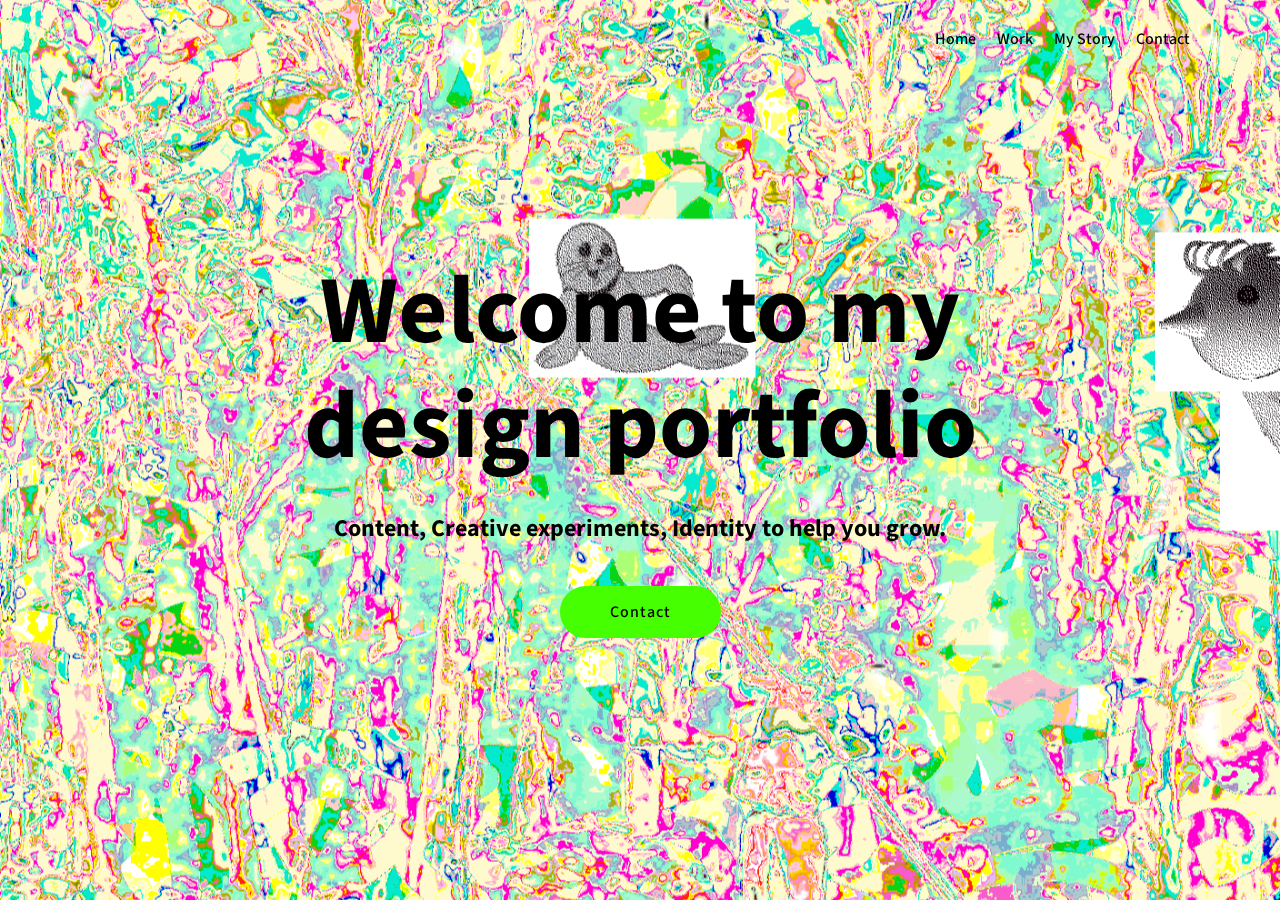
==== commit 05b6e6fc: "create github pages" ====
--- a/index.html
+++ b/index.html
@@ -71,7 +71,7 @@
     </nav>
 </section>
 
-<section class="engine"><a href="https://mobirise.info/d">website maker</a></section><section class="cid-rhWW3cuciW mbr-fullscreen mbr-parallax-background" id="header2-1">
+<section class="engine"><a href="https://mobirise.info/j">website templates</a></section><section class="cid-rhWW3cuciW mbr-fullscreen mbr-parallax-background" id="header2-1">
 
     
 
--- a/assets/mobirise/css/mbr-additional.css
+++ b/assets/mobirise/css/mbr-additional.css
@@ -1383,13 +1383,13 @@
   }
 }
 .cid-rhWW0DBLF9 .navbar {
-  background: #ff0000;
+  background: #ffffff;
   transition: none;
   min-height: 77px;
   padding: .5rem 0;
 }
 .cid-rhWW0DBLF9 .navbar-dropdown.bg-color.transparent.opened {
-  background: #ff0000;
+  background: #ffffff;
 }
 .cid-rhWW0DBLF9 a {
   font-style: normal;
@@ -1480,7 +1480,7 @@
   padding-bottom: 0;
 }
 .cid-rhWW0DBLF9 .dropdown .dropdown-menu {
-  background: #ff0000;
+  background: #ffffff;
   display: none;
   position: absolute;
   min-width: 5rem;
@@ -1783,7 +1783,7 @@
   color: #46ff00 !important;
 }
 .cid-rhWW3cuciW {
-  background-image: url("../../../assets/images/man-met-stok-in-bananenboom-voor-website.jpg");
+  background-image: url("../../../assets/images/man-met-stok-in-bananenboom.gif");
 }
 .cid-rhWW3cuciW H1 {
   color: #000000;
@@ -1799,13 +1799,13 @@
   color: #000000;
 }
 .cid-rhWW0DBLF9 .navbar {
-  background: #ff0000;
+  background: #ffffff;
   transition: none;
   min-height: 77px;
   padding: .5rem 0;
 }
 .cid-rhWW0DBLF9 .navbar-dropdown.bg-color.transparent.opened {
-  background: #ff0000;
+  background: #ffffff;
 }
 .cid-rhWW0DBLF9 a {
   font-style: normal;
@@ -1896,7 +1896,7 @@
   padding-bottom: 0;
 }
 .cid-rhWW0DBLF9 .dropdown .dropdown-menu {
-  background: #ff0000;
+  background: #ffffff;
   display: none;
   position: absolute;
   min-width: 5rem;
@@ -2329,13 +2329,13 @@
   background: linear-gradient(to left, #554346, #45505b) !important;
 }
 .cid-rhWW0DBLF9 .navbar {
-  background: #ff0000;
+  background: #ffffff;
   transition: none;
   min-height: 77px;
   padding: .5rem 0;
 }
 .cid-rhWW0DBLF9 .navbar-dropdown.bg-color.transparent.opened {
-  background: #ff0000;
+  background: #ffffff;
 }
 .cid-rhWW0DBLF9 a {
   font-style: normal;
@@ -2426,7 +2426,7 @@
   padding-bottom: 0;
 }
 .cid-rhWW0DBLF9 .dropdown .dropdown-menu {
-  background: #ff0000;
+  background: #ffffff;
   display: none;
   position: absolute;
   min-width: 5rem;
@@ -2754,13 +2754,13 @@
   color: #767676;
 }
 .cid-riCoh1cLcg .navbar {
-  background: #ff0000;
+  background: #ffffff;
   transition: none;
   min-height: 77px;
   padding: .5rem 0;
 }
 .cid-riCoh1cLcg .navbar-dropdown.bg-color.transparent.opened {
-  background: #ff0000;
+  background: #ffffff;
 }
 .cid-riCoh1cLcg a {
   font-style: normal;
@@ -2851,7 +2851,7 @@
   padding-bottom: 0;
 }
 .cid-riCoh1cLcg .dropdown .dropdown-menu {
-  background: #ff0000;
+  background: #ffffff;
   display: none;
   position: absolute;
   min-width: 5rem;
@@ -3185,13 +3185,13 @@
   color: #232323;
 }
 .cid-riCsS3d3iX .navbar {
-  background: #ff0000;
+  background: #ffffff;
   transition: none;
   min-height: 77px;
   padding: .5rem 0;
 }
 .cid-riCsS3d3iX .navbar-dropdown.bg-color.transparent.opened {
-  background: #ff0000;
+  background: #ffffff;
 }
 .cid-riCsS3d3iX a {
   font-style: normal;
@@ -3282,7 +3282,7 @@
   padding-bottom: 0;
 }
 .cid-riCsS3d3iX .dropdown .dropdown-menu {
-  background: #ff0000;
+  background: #ffffff;
   display: none;
   position: absolute;
   min-width: 5rem;
@@ -3655,13 +3655,13 @@
   background: linear-gradient(to left, #554346, #45505b) !important;
 }
 .cid-riCsS3d3iX .navbar {
-  background: #ff0000;
+  background: #ffffff;
   transition: none;
   min-height: 77px;
   padding: .5rem 0;
 }
 .cid-riCsS3d3iX .navbar-dropdown.bg-color.transparent.opened {
-  background: #ff0000;
+  background: #ffffff;
 }
 .cid-riCsS3d3iX a {
   font-style: normal;
@@ -3752,7 +3752,7 @@
   padding-bottom: 0;
 }
 .cid-riCsS3d3iX .dropdown .dropdown-menu {
-  background: #ff0000;
+  background: #ffffff;
   display: none;
   position: absolute;
   min-width: 5rem;
@@ -4117,13 +4117,13 @@
   background: linear-gradient(to left, #554346, #45505b) !important;
 }
 .cid-riCsS3d3iX .navbar {
-  background: #ff0000;
+  background: #ffffff;
   transition: none;
   min-height: 77px;
   padding: .5rem 0;
 }
 .cid-riCsS3d3iX .navbar-dropdown.bg-color.transparent.opened {
-  background: #ff0000;
+  background: #ffffff;
 }
 .cid-riCsS3d3iX a {
   font-style: normal;
@@ -4214,7 +4214,7 @@
   padding-bottom: 0;
 }
 .cid-riCsS3d3iX .dropdown .dropdown-menu {
-  background: #ff0000;
+  background: #ffffff;
   display: none;
   position: absolute;
   min-width: 5rem;
@@ -4516,16 +4516,30 @@
 .cid-riCsS3d3iX .dropdown-item:hover {
   color: #46ff00 !important;
 }
-.cid-rlFPQb0kPb {
-  padding-top: 120px;
+.cid-rlVv4jGMzI {
+  padding-top: 90px;
   padding-bottom: 90px;
   background-color: #ffffff;
 }
-.cid-rlFPQb0kPb .mbr-text {
+.cid-rlVv4jGMzI .title {
+  margin-bottom: 2rem;
+}
+.cid-rlVv4jGMzI .mbr-section-subtitle {
   color: #767676;
-  margin: 0;
-  padding-top: 1.5rem;
-}
-.cid-rlFPQb0kPb div.b {
-  padding-top: 2rem;
-}
+}
+.cid-rlVv4jGMzI a:not([href]):not([tabindex]) {
+  color: #fff;
+  border-radius: 3px;
+}
+.cid-rlVv4jGMzI a.btn-white:not([href]):not([tabindex]) {
+  color: #333;
+}
+.cid-rlVv4jGMzI .multi-horizontal {
+  flex-grow: 1;
+  -webkit-flex-grow: 1;
+  max-width: 100%;
+}
+.cid-rlVv4jGMzI .input-group-btn {
+  display: block;
+  text-align: center;
+}
